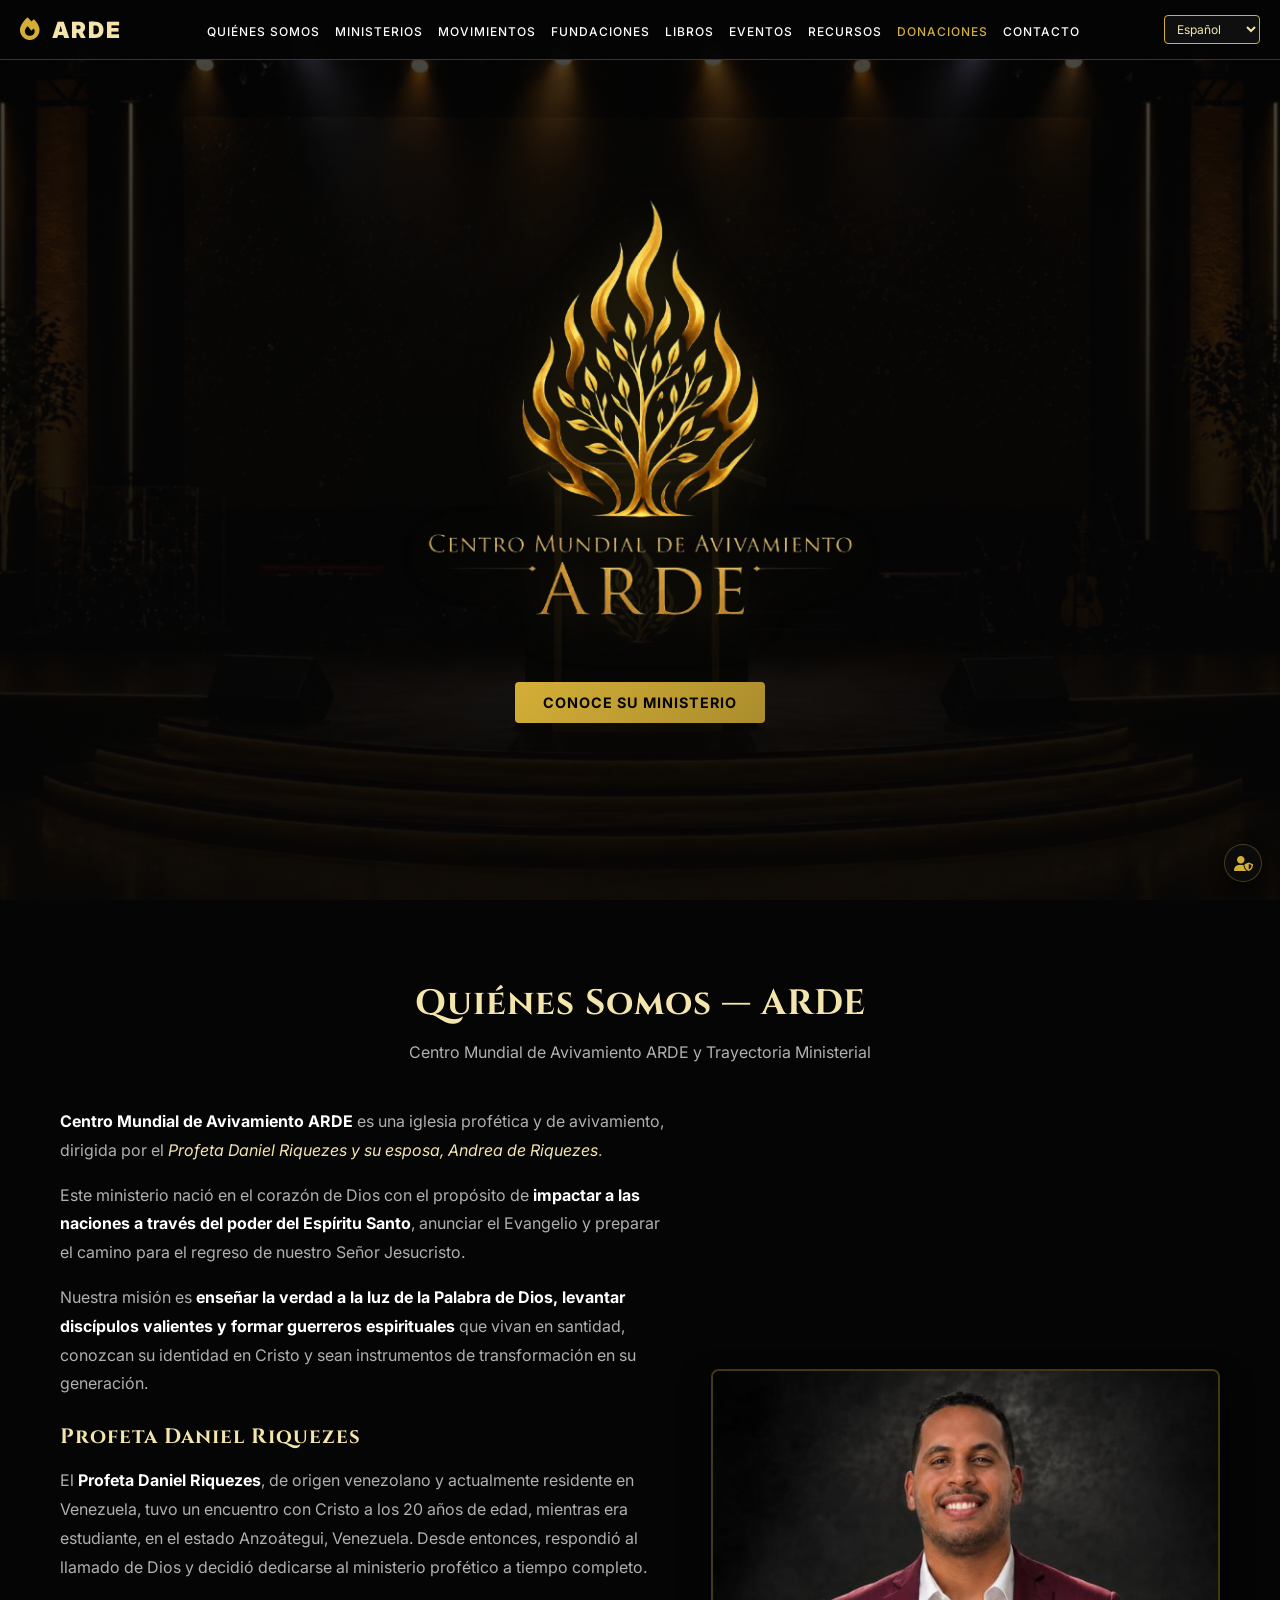
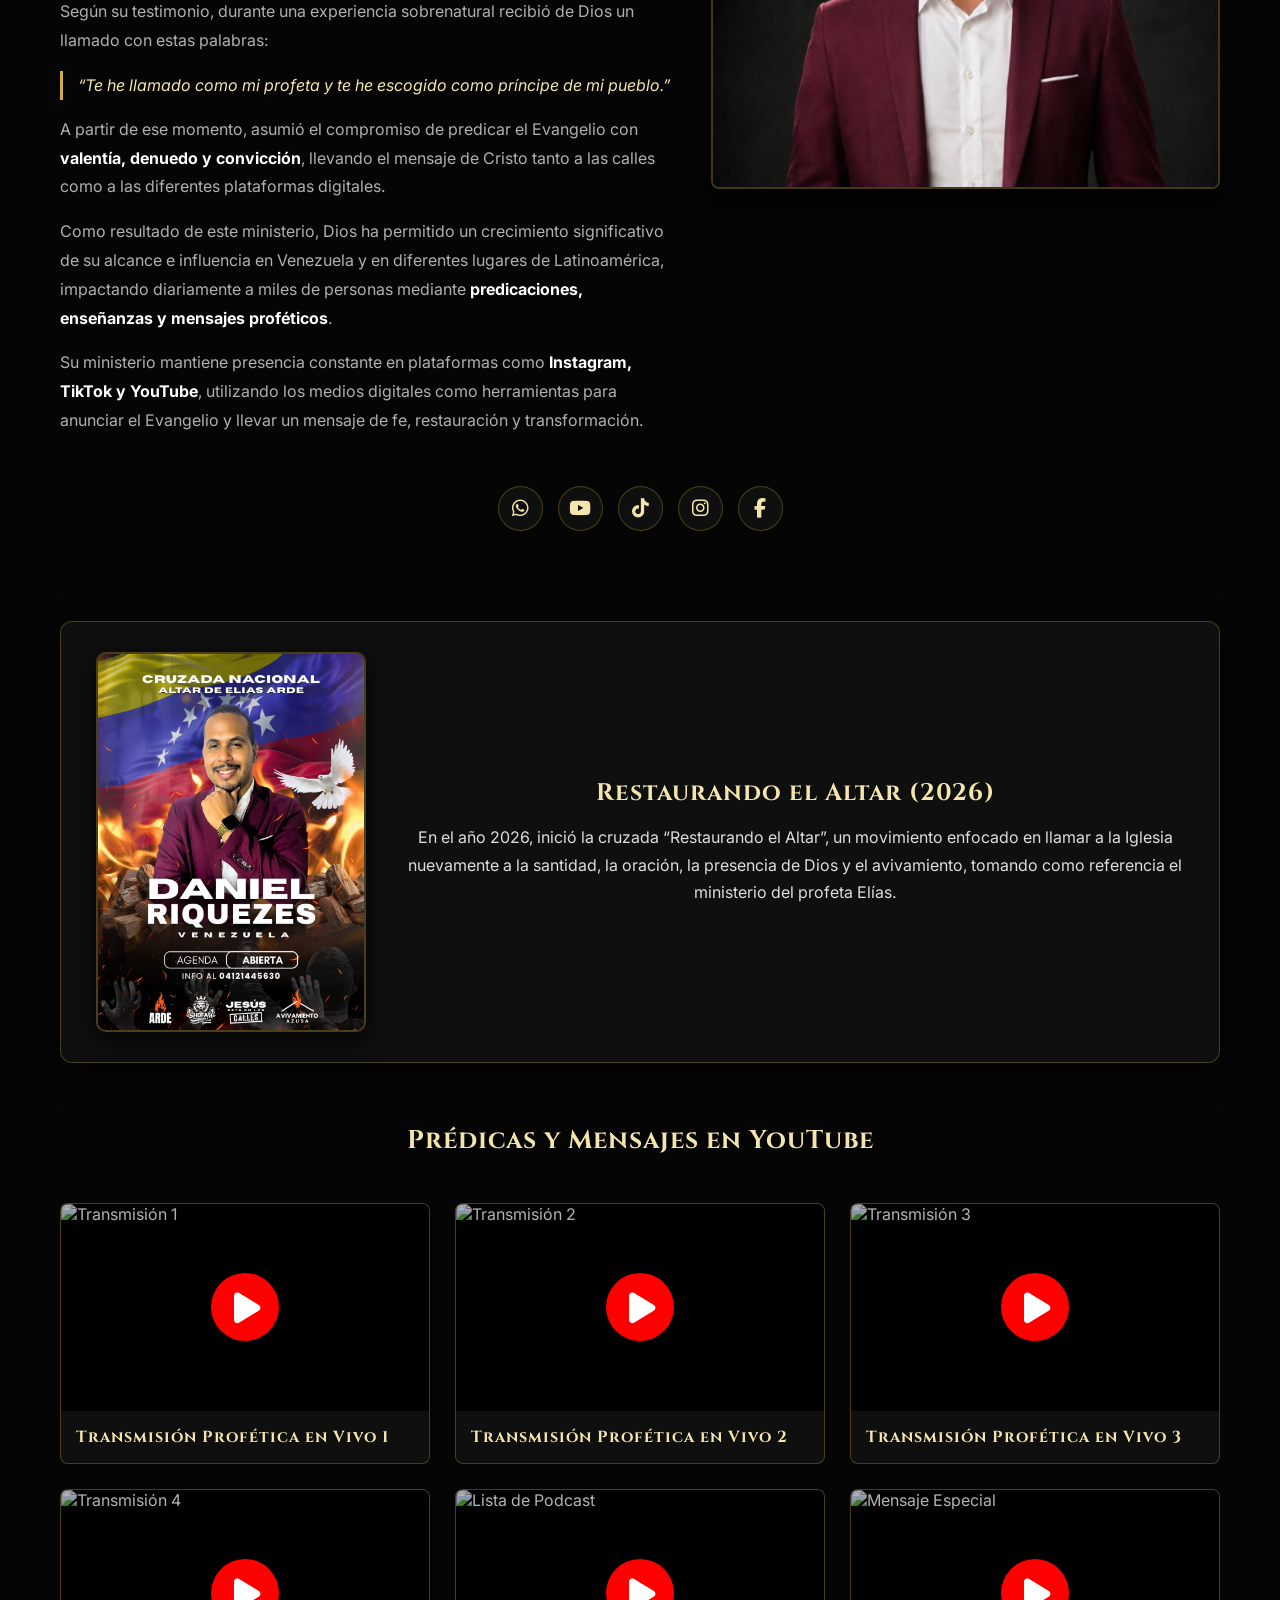
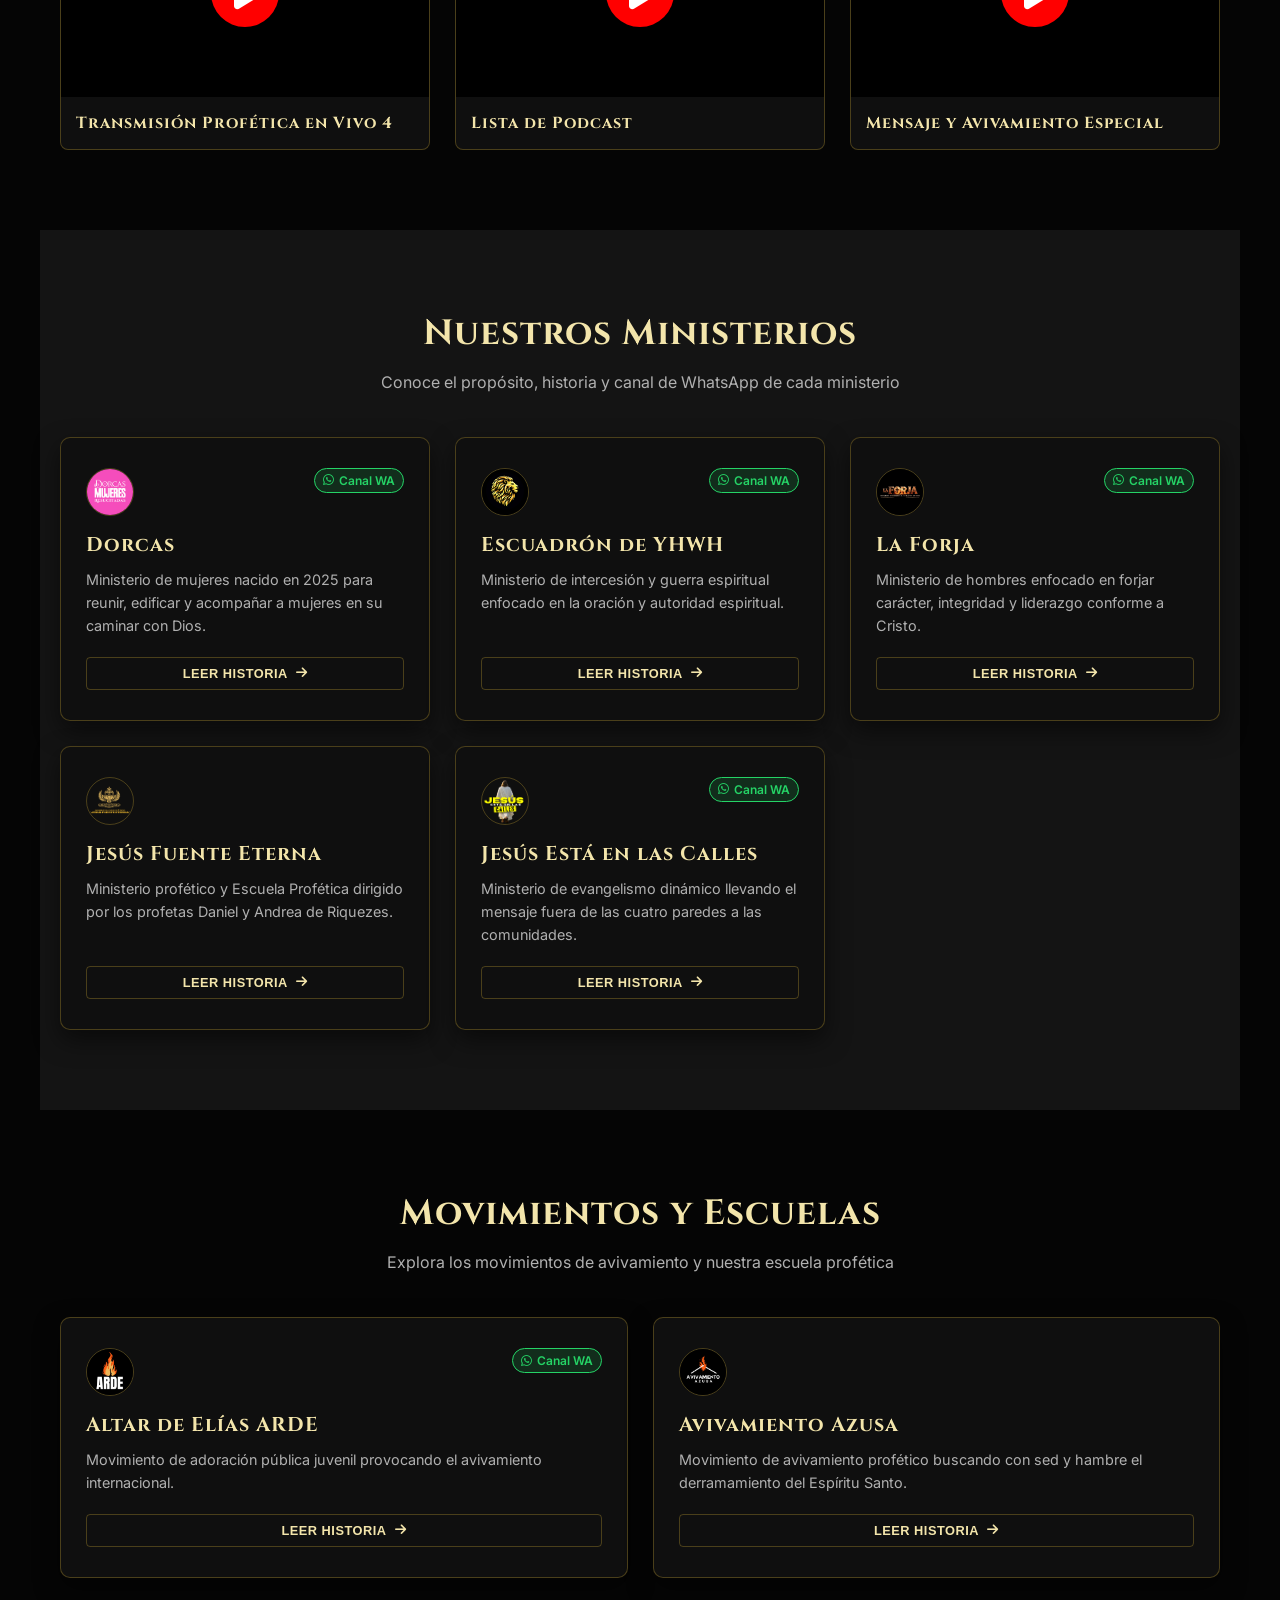
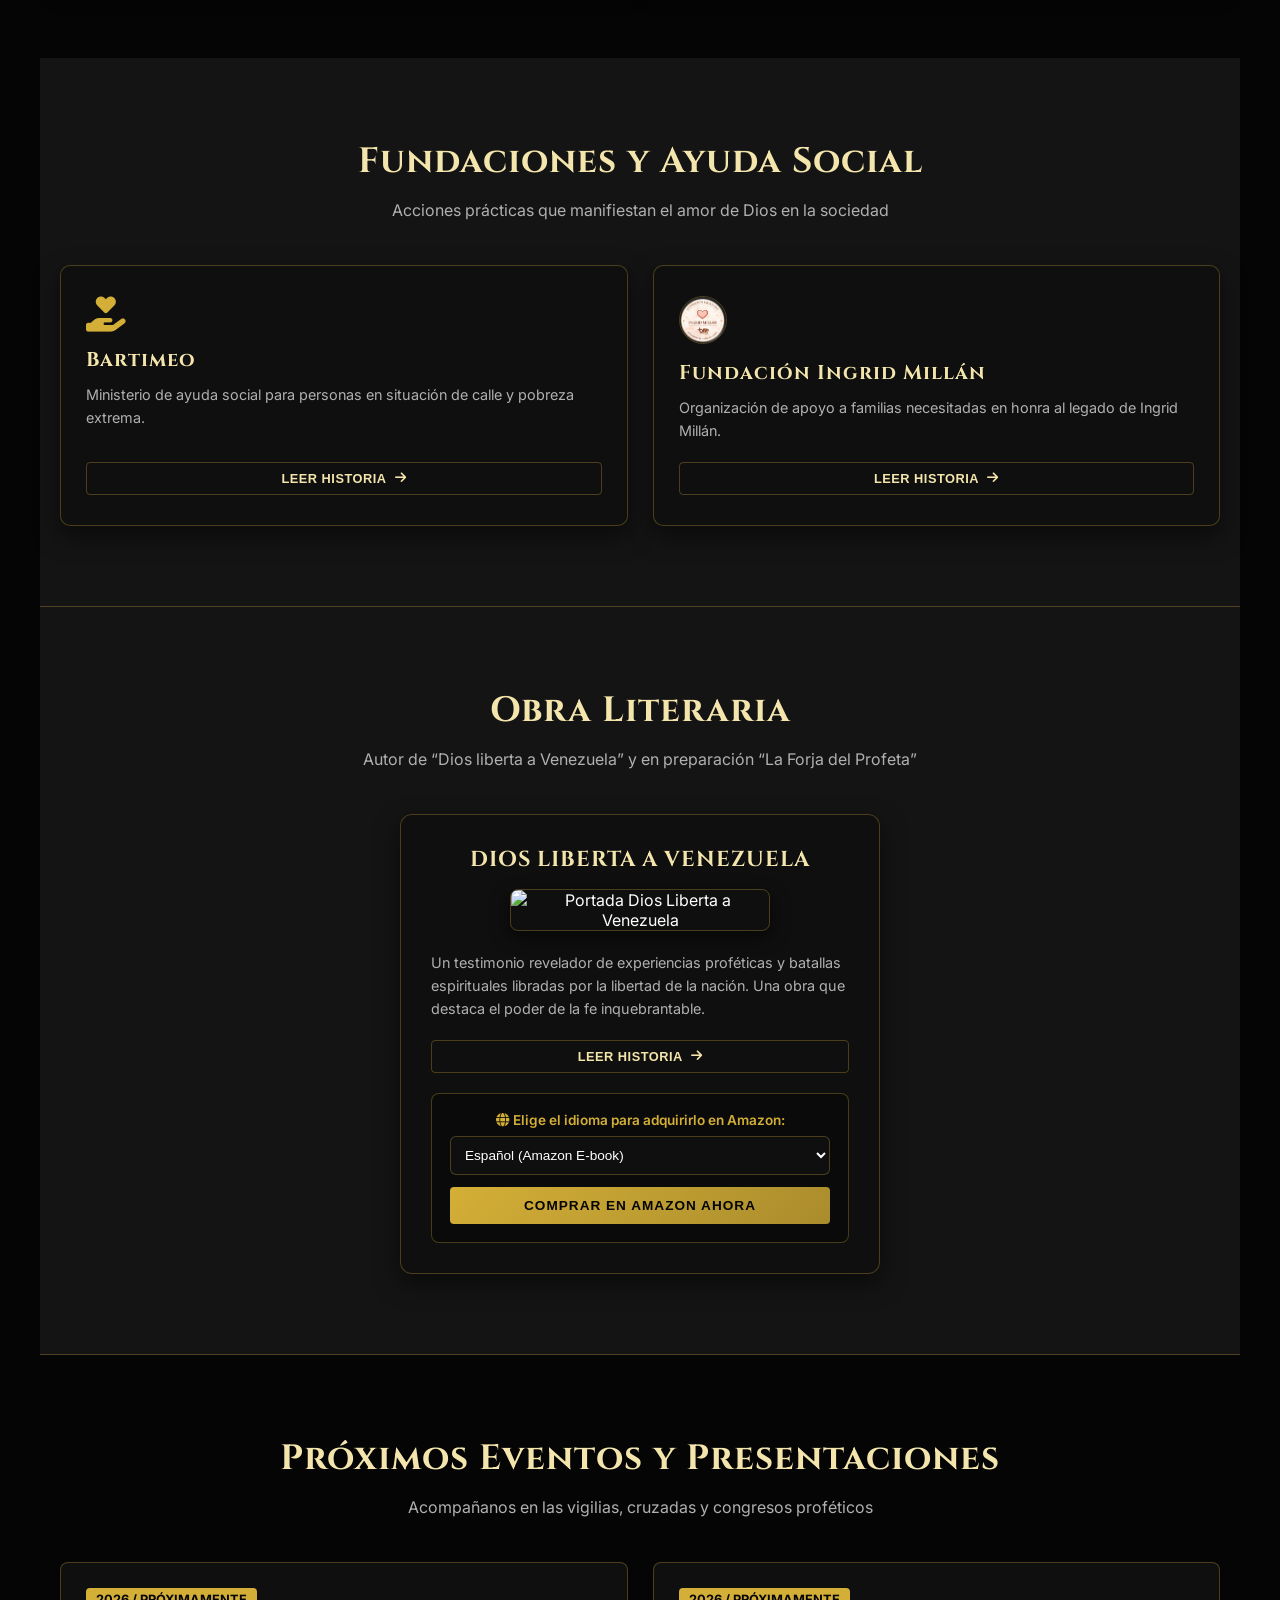
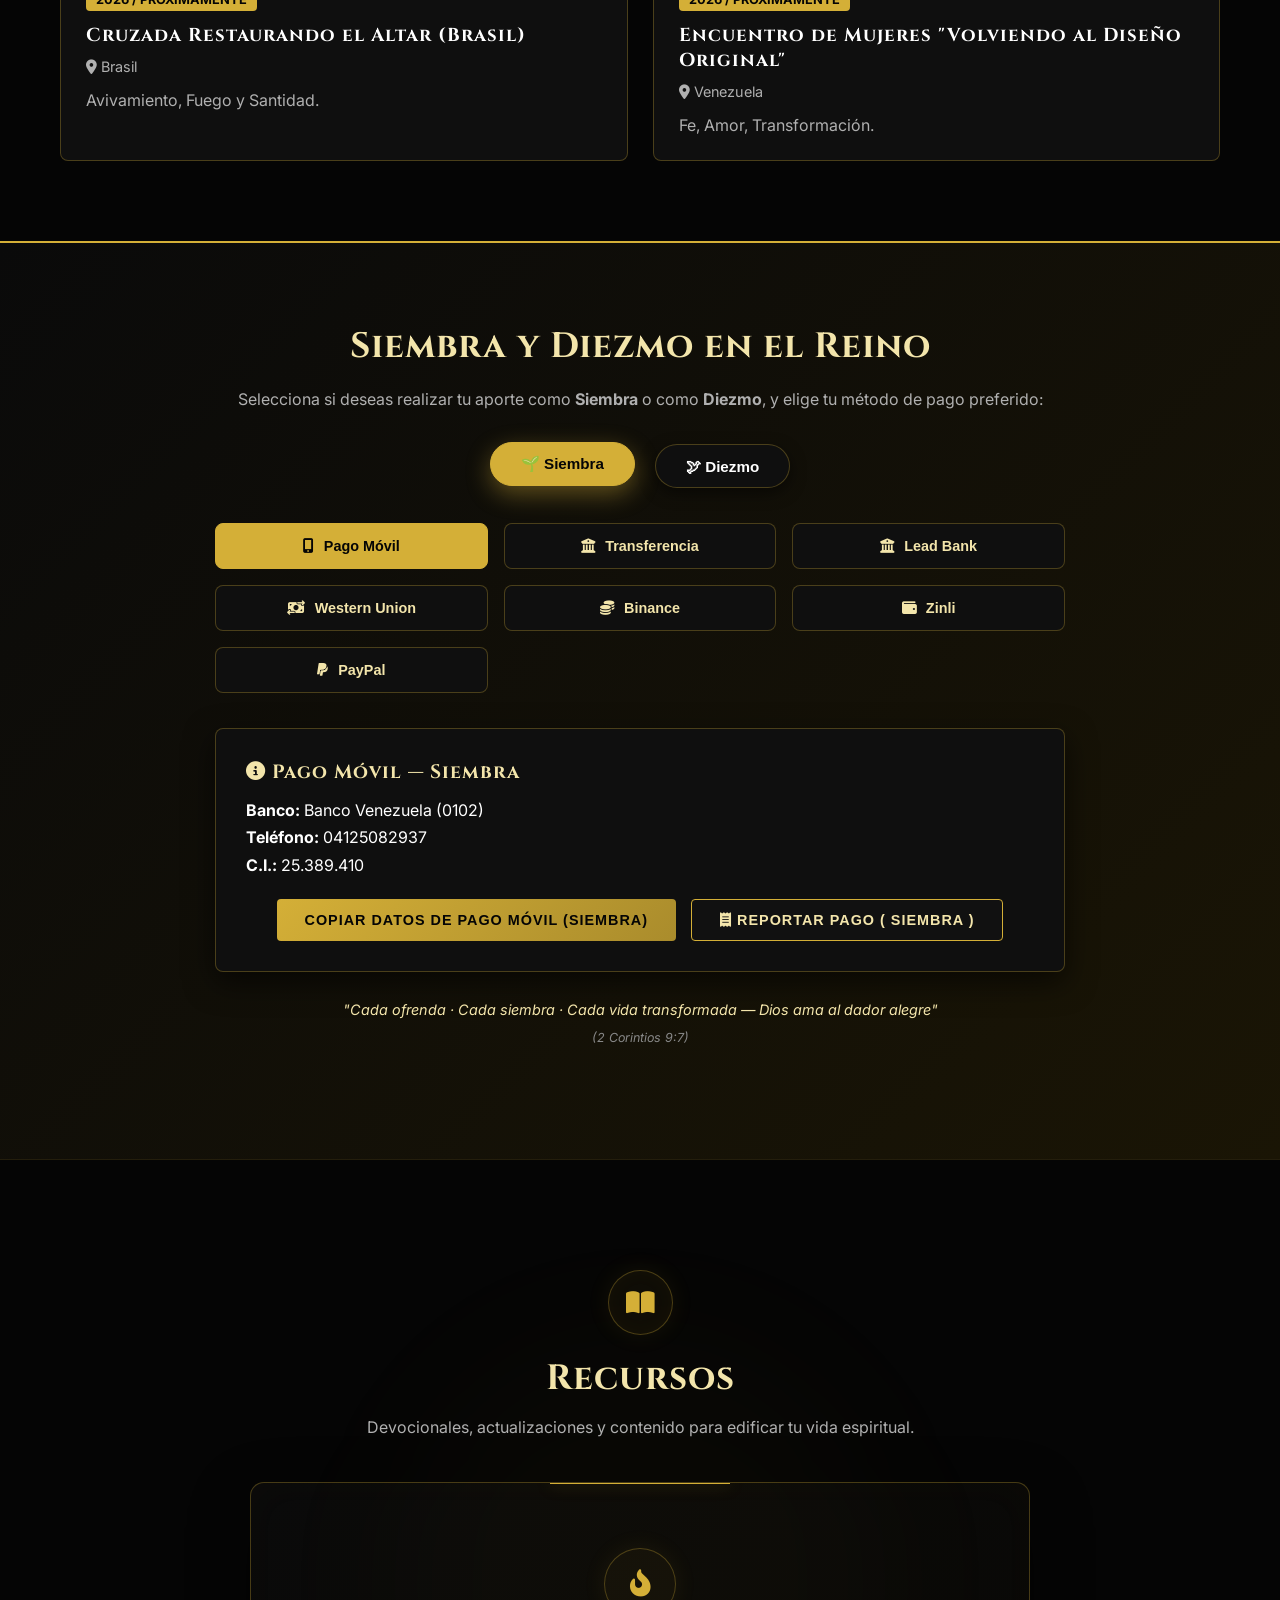
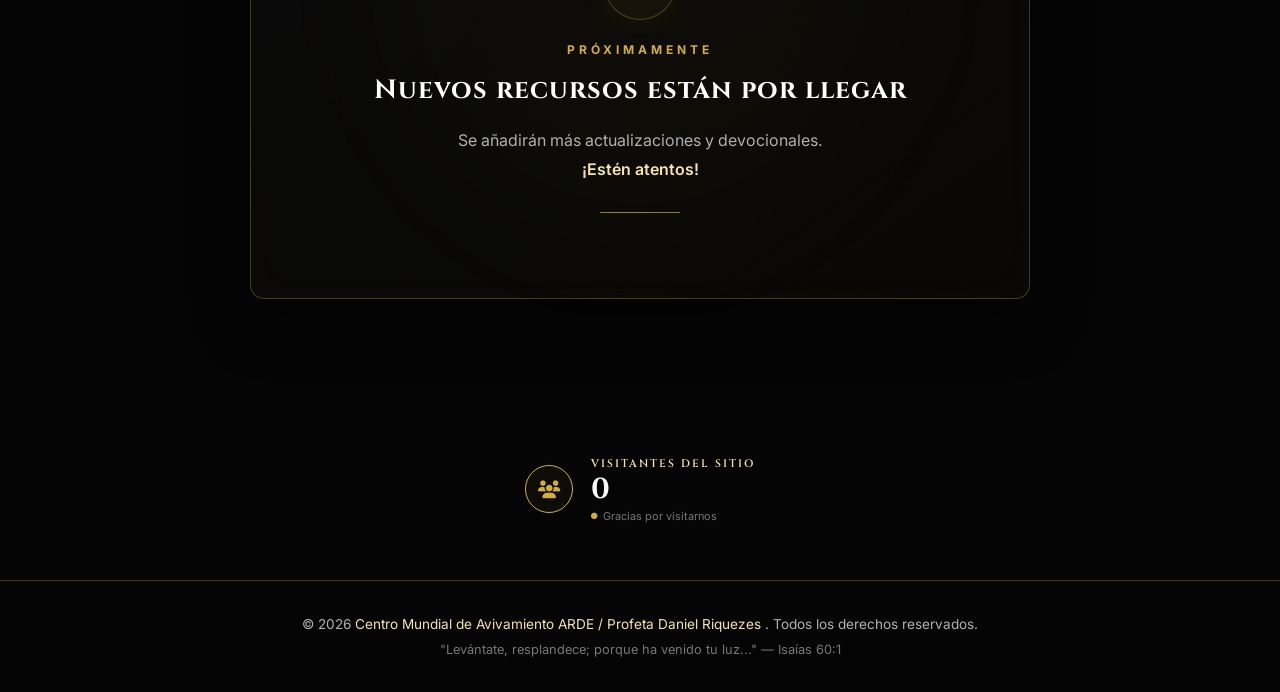
==== index.html @ b8507bea "AvivamientoArde" ====
<!DOCTYPE html>
<html lang="es">
<head>
    <meta charset="UTF-8">
    <meta name="viewport" content="width=device-width, initial-scale=1.0">
    <title>Centro Mundial de Avivamiento ARDE | Profeta Daniel Riquezes</title>
    <link rel="icon" href="flame.svg?v=1" type="image/svg+xml">
    <link rel="preconnect" href="https://wufbwtizjzpuccqopvre.supabase.co">
    <link rel="preconnect" href="https://cdn.jsdelivr.net" crossorigin>
    <!-- Estilos CSS -->
    <link rel="stylesheet" href="style.css">
    <link rel="stylesheet" href="usuarios.css">
    <!-- Fuentes Google Fonts -->
    <link href="https://fonts.googleapis.com/css2?family=Cinzel:wght@400;600;700;900&family=Inter:wght@300;400;500;600&display=swap" rel="stylesheet">
    <!-- Iconos FontAwesome -->
    <link rel="stylesheet" href="https://cdnjs.cloudflare.com/ajax/libs/font-awesome/6.4.0/css/all.min.css">
    <style>
        .public-pdf-card { background:var(--bg-card); border:1px solid var(--border-gold); border-radius:12px; padding:24px; box-shadow:0 10px 28px rgba(0,0,0,.45); transition:transform .25s ease,border-color .25s ease,box-shadow .25s ease; }
        .public-pdf-card:hover { transform:translateY(-4px); border-color:var(--gold-primary); box-shadow:0 14px 34px rgba(0,0,0,.6); }
        .public-pdf-icon { width:58px; height:58px; border-radius:50%; display:flex; align-items:center; justify-content:center; margin-bottom:15px; border:1px solid var(--gold-primary); color:var(--gold-primary); background:rgba(212,175,55,.08); font-size:1.55rem; }
        .public-pdf-card h3 { color:var(--gold-light); margin-bottom:10px; }
        .public-pdf-card p { color:var(--text-gray); line-height:1.65; font-size:.92rem; margin-bottom:18px; }
        .public-pdf-meta { color:#888; font-size:.78rem; margin-bottom:15px; }
        .public-pdf-actions { display:flex; gap:10px; flex-wrap:wrap; }
        .public-pdf-actions a { text-decoration:none; text-align:center; flex:1; min-width:130px; }
        .public-pdf-secondary { background:transparent !important; color:var(--gold-light) !important; border:1px solid var(--border-gold) !important; }
        .public-pdf-secondary:hover { background:rgba(212,175,55,.12) !important; }
        .public-pdf-content-btn { background:transparent !important; color:var(--gold-light) !important; border:1px solid var(--border-gold) !important; }
        .public-pdf-content-btn:hover { background:rgba(212,175,55,.12) !important; }
        .public-pdf-gallery-mini { display:flex; gap:6px; margin:12px 0 15px; overflow:hidden; }
        .public-pdf-gallery-mini img { width:52px; height:42px; object-fit:cover; border-radius:6px; border:1px solid var(--border-gold); }
        .public-pdf-more { color:#aaa; font-size:.75rem; align-self:center; }
        .resource-view-modal { position:fixed; inset:0; background:rgba(0,0,0,.82); display:none; align-items:center; justify-content:center; z-index:10050; padding:20px; }
        .resource-view-card { width:min(900px,100%); max-height:90vh; overflow:auto; background:#101010; border:1px solid var(--border-gold); border-radius:14px; padding:28px; box-shadow:0 20px 70px rgba(0,0,0,.75); position:relative; }
        .resource-view-close { position:absolute; top:10px; right:15px; background:transparent; border:0; color:#fff; font-size:30px; cursor:pointer; }
        .resource-view-title { color:var(--gold-light); margin:0 35px 10px 0; }
        .resource-view-text { color:#ddd; line-height:1.8; white-space:pre-wrap; margin-top:18px; }
        .resource-view-gallery { display:grid; grid-template-columns:repeat(auto-fit,minmax(150px,1fr)); gap:12px; margin-top:22px; }
        .resource-view-gallery img { width:100%; max-height:260px; object-fit:cover; border-radius:8px; border:1px solid var(--border-gold); }
        .resource-view-actions { display:flex; flex-wrap:wrap; gap:10px; margin-top:24px; }
        .resource-view-actions a, .resource-view-actions button { flex:1; min-width:170px; text-decoration:none; text-align:center; }
        #publicResourcesGrid:empty { display:none !important; }
    </style>
</head>
<body>

    <!-- ==========================================
        CABECERA Y MENÚ
        ========================================== -->
    <header>
        <div class="nav-container">
            <a href="#" class="logo">
                <i class="fa-solid fa-fire" style="color: var(--gold-primary);"></i>
                ARDE
            </a>
            
            <button class="menu-toggle" onclick="toggleMobileMenu()"><i class="fa-solid fa-bars"></i></button>

            <ul class="nav-menu" id="navMenu">
                <li><a href="#quienes-somos" onclick="toggleMobileMenu()" data-i18n="nav_about">Quiénes Somos</a></li>
                <li><a href="#ministerios" onclick="toggleMobileMenu()" data-i18n="nav_ministries">Ministerios</a></li>
                <li><a href="#movimientos" onclick="toggleMobileMenu()" data-i18n="nav_movements">Movimientos</a></li>
                <li><a href="#fundaciones" onclick="toggleMobileMenu()" data-i18n="nav_foundations">Fundaciones</a></li>
                <li><a href="#libros" onclick="toggleMobileMenu()" data-i18n="nav_books">Libros</a></li>
                <li><a href="#eventos" onclick="toggleMobileMenu()" data-i18n="nav_events">Eventos</a></li>
                <li><a href="#recursos" onclick="toggleMobileMenu()" data-i18n="nav_resources">Recursos</a></li>
                <li><a href="#donaciones" onclick="toggleMobileMenu()" data-i18n="nav_donations" style="color: var(--gold-primary);">Donaciones</a></li>
                <li>
                    <a href="javascript:void(0)" onclick="openContactModal()" data-i18n="nav_contact">
                        Contacto
                    </a>
                </li>
            </ul>

            <div class="nav-actions">
                <div class="lang-selector">
                    <select id="globalLangSelect" onchange="changeLanguage(this.value)">
    <option value="es">Español</option>
    <option value="en">English</option>
    <option value="ru">Русский</option>
    <option value="zh">中文</option>
    <option value="ja">日本語</option>
    <option value="pt">Português</option>
    <option value="fr">Français</option>
    <option value="it">Italiano</option>
    <option value="ar">العربية</option>
    <option value="he">עברית</option>
</select>
                </div>
            </div>
        </div>
    </header>

    <!-- ==========================================
        SECCIÓN HERO
        ========================================== -->
    <section class="hero">
        <div class="hero-content">
            <img src="Etiqueta.png" alt="Centro Mundial de Avivamiento ARDE" class="hero-tag-img">
            <a href="#quienes-somos" class="btn-gold" data-i18n="hero_btn">Conoce Su Ministerio</a>
        </div>
    </section>

    <!-- ==========================================
        QUIÉNES SOMOS
        ========================================== -->
    <section id="quienes-somos" class="section">
        <h2 class="section-title" id="about_main_title" data-i18n="about_main_title">Quiénes Somos — ARDE</h2>
        <p class="section-subtitle" id="about_main_sub" data-i18n="about_main_sub">Centro Mundial de Avivamiento ARDE y Trayectoria Ministerial</p>

        <div class="about-grid">
            <div class="about-text">
                <p id="about_p1" data-i18n="about_p1"><strong>Centro Mundial de Avivamiento ARDE</strong> es una iglesia profética y de avivamiento, dirigida por el <em>Profeta Daniel Riquezes y su esposa, Andrea de Riquezes</em>.</p>
                <p id="about_p2" data-i18n="about_p2">Este ministerio nació en el corazón de Dios con el propósito de <strong>impactar a las naciones a través del poder del Espíritu Santo</strong>, anunciar el Evangelio y preparar el camino para el regreso de nuestro Señor Jesucristo.</p>
                <p id="about_p3" data-i18n="about_p3">Nuestra misión es <strong>enseñar la verdad a la luz de la Palabra de Dios, levantar discípulos valientes y formar guerreros espirituales</strong> que vivan en santidad, conozcan su identidad en Cristo y sean instrumentos de transformación en su generación.</p>
                
                <h3 class="cinzel-font" id="bio_heading" style="color: var(--gold-light); margin: 25px 0 15px 0; font-size: 1.3rem;" data-i18n="bio_heading">Profeta Daniel Riquezes</h3>
                <p id="bio_p1" data-i18n="bio_p1">El <strong>Profeta Daniel Riquezes</strong>, de origen venezolano y actualmente residente en Venezuela, tuvo un encuentro con Cristo a los 20 años de edad, mientras era estudiante, en el estado Anzoátegui, Venezuela. Desde entonces, respondió al llamado de Dios y decidió dedicarse al ministerio profético a tiempo completo.</p>
                <p id="bio_p2" data-i18n="bio_p2">Según su testimonio, durante una experiencia sobrenatural recibió de Dios un llamado con estas palabras:</p>
                <p id="bio_quote" style="border-left: 3px solid var(--gold-primary); padding-left: 15px; margin: 15px 0; color: var(--gold-light);"><em data-i18n="bio_quote">“Te he llamado como mi profeta y te he escogido como príncipe de mi pueblo.”</em></p>
                <p id="bio_p3" data-i18n="bio_p3">
    A partir de ese momento, asumió el compromiso de predicar el Evangelio con <strong>valentía, denuedo y convicción</strong>, llevando el mensaje de Cristo tanto a las calles como a las diferentes plataformas digitales.
</p>

<p id="bio_p4" data-i18n="bio_p4">
    Como resultado de este ministerio, Dios ha permitido un crecimiento significativo de su alcance e influencia en Venezuela y en diferentes lugares de Latinoamérica, impactando diariamente a miles de personas mediante <strong>predicaciones, enseñanzas y mensajes proféticos</strong>.
</p>

<p id="bio_p5" data-i18n="bio_p5">
    Su ministerio mantiene presencia constante en plataformas como <strong>Instagram, TikTok y YouTube</strong>, utilizando los medios digitales como herramientas para anunciar el Evangelio y llevar un mensaje de fe, restauración y transformación.
</p>
                
            </div>

            <!-- Carrusel de fotos -->
            <div class="carousel-container" id="photoCarousel">
                <div class="carousel-slide active">
                    <img src="Foto personal.jpg" alt="Profeta Daniel Riquezes - Foto Principal">
                </div>
                <div class="carousel-slide">
                    <img src="Foto Personal 2.jpeg" alt="Profeta Daniel Riquezes - Segunda Foto">
                </div>
            </div>
        </div>

        <!-- Redes Sociales y WhatsApp -->
        <div class="social-links-bar">
            <a href="https://whatsapp.com/channel/0029VbB7wOjEwEk2RZDiyE3g" target="_blank" class="social-btn" title="Canal de WhatsApp"><i class="fa-brands fa-whatsapp"></i></a>
            <a href="https://www.youtube.com/@profetadanielriquezes/videos" target="_blank" class="social-btn" title="YouTube Oficial"><i class="fa-brands fa-youtube"></i></a>
            <a href="https://www.tiktok.com/@profetadanielriquezes" target="_blank" class="social-btn" title="TikTok Oficial"><i class="fa-brands fa-tiktok"></i></a>
            <a href="https://www.instagram.com/cmdeavivamientoarde?stkn=MTZ5aDY1MWVsYmE5dw==" target="_blank" class="social-btn" title="Instagram Oficial"><i class="fa-brands fa-instagram"></i></a>
            <a href="https://www.facebook.com/ProfetaDanielRiquezes/?locale=es_LA" target="_blank" class="social-btn" title="Facebook Oficial"><i class="fa-brands fa-facebook-f"></i></a>
        </div>

        <!-- Cruzadas Dinámicas -->
        <div class="crusade-container" id="crusadesPublicContainer" style="display: flex; flex-direction: column; gap: 40px; margin: 40px 0;">
            <!-- Cruzada 1 por defecto -->
            <div class="crusade-banner" style="display: flex; flex-wrap: wrap; gap: 30px; align-items: center; justify-content: center; background: var(--bg-card); border: 1px solid var(--border-gold); padding: 30px; border-radius: 12px; box-shadow: 0 10px 30px rgba(0,0,0,0.5);">
                <div style="flex: 0 0 280px; text-align: center;">
                    <div class="carousel-container crusade-carousel" style="position: relative; width: 100%; max-width: 270px; height: 380px; border-radius: 10px; overflow: hidden; border: 2px solid var(--border-gold); box-shadow: 0 8px 25px rgba(0,0,0,0.8); margin: 0 auto;">
                        <div class="carousel-slide active" style="position: absolute; top: 0; left: 0; width: 100%; height: 100%; opacity: 1; transition: opacity 0.8s ease-in-out;">
                            <img src="flyerdaniel.jpeg" alt="Cruzada Restaurando el Altar" style="width: 100%; height: 100%; object-fit: cover;">
                        </div>
                        <div class="carousel-slide" style="position: absolute; top: 0; left: 0; width: 100%; height: 100%; opacity: 0; transition: opacity 0.8s ease-in-out;">
                            <img src="altarbrasil.jpeg" alt="Cruzada Restaurando el Altar - Altar Brasil" style="width: 100%; height: 100%; object-fit: cover;">
                        </div>
                    </div>
                </div>
                <div style="flex: 1; min-width: 260px;">
                    <h3 class="cinzel-font" style="color: var(--gold-light); font-size: 1.5rem; margin-bottom: 15px;" data-i18n="crusade_title">Restaurando el Altar (2026)</h3>
                    <p style="line-height: 1.7; font-size: 1rem; color: #ddd;" data-i18n="crusade_desc">En el año 2026, inició la cruzada “Restaurando el Altar”, un movimiento enfocado en llamar a la Iglesia nuevamente a la santidad, la oración, la presencia de Dios y el avivamiento, tomando como referencia el ministerio del profeta Elías.</p>
                </div>
            </div>
        </div>

        <!-- Videos -->
        <div class="videos-container">
            <h3 class="cinzel-font" style="text-align: center; color: var(--gold-light); font-size: 1.6rem; margin-bottom: 20px;" data-i18n="videos_title">Prédicas y Mensajes en YouTube</h3>
            <div class="videos-wrapper-outer">
                <button class="video-nav-btn video-prev" onclick="scrollVideos(-1)"><i class="fa-solid fa-chevron-left"></i></button>
                <div class="videos-grid" id="videosGrid">
                    <div class="video-card">
                        <a href="https://www.youtube.com/watch?v=rWB0U0Fdb7w" target="_blank" class="video-thumb-container">
                            <img src="https://img.youtube.com/vi/rWB0U0Fdb7w/maxresdefault.jpg" alt="Transmisión 1">
                            <div class="play-overlay"><i class="fa-solid fa-play"></i></div>
                        </a>
                        <div class="video-info"><h4 data-i18n="vid1_title">Transmisión Profética en Vivo 1</h4></div>
                    </div>
                    <div class="video-card">
                        <a href="https://www.youtube.com/watch?v=Y_CJBdZ3IuI" target="_blank" class="video-thumb-container">
                            <img src="https://img.youtube.com/vi/Y_CJBdZ3IuI/hqdefault.jpg" alt="Transmisión 2">
                            <div class="play-overlay"><i class="fa-solid fa-play"></i></div>
                        </a>
                        <div class="video-info"><h4 data-i18n="vid2_title">Transmisión Profética en Vivo 2</h4></div>
                    </div>
                    <div class="video-card">
                        <a href="https://www.youtube.com/watch?v=X3GCLfdygUg" target="_blank" class="video-thumb-container">
                            <img src="https://img.youtube.com/vi/X3GCLfdygUg/maxresdefault.jpg" alt="Transmisión 3">
                            <div class="play-overlay"><i class="fa-solid fa-play"></i></div>
                        </a>
                        <div class="video-info"><h4 data-i18n="vid3_title">Transmisión Profética en Vivo 3</h4></div>
                    </div>
                    <div class="video-card">
                        <a href="https://www.youtube.com/watch?v=fwkmSCBxgw8" target="_blank" class="video-thumb-container">
                            <img src="https://img.youtube.com/vi/fwkmSCBxgw8/maxresdefault.jpg" alt="Transmisión 4">
                            <div class="play-overlay"><i class="fa-solid fa-play"></i></div>
                        </a>
                        <div class="video-info"><h4 data-i18n="vid4_title">Transmisión Profética en Vivo 4</h4></div>
                    </div>
                    <div class="video-card">
                        <a href="https://www.youtube.com/playlist?list=PL2f_biIa2eHpn4HrA9yTAQxS6j-jocO1Z" target="_blank" class="video-thumb-container">
                            <img src="https://img.youtube.com/vi/B1RLaIsMifU/maxresdefault.jpg" alt="Lista de Podcast">
                            <div class="play-overlay"><i class="fa-solid fa-play"></i></div>
                        </a>
                        <div class="video-info"><h4 data-i18n="vid5_title">Lista de Podcast</h4></div>
                    </div>
                    <div class="video-card">
                        <a href="https://www.youtube.com/watch?v=l_7M6xmTlQg" target="_blank" class="video-thumb-container">
                            <img src="https://img.youtube.com/vi/l_7M6xmTlQg/maxresdefault.jpg" alt="Mensaje Especial">
                            <div class="play-overlay"><i class="fa-solid fa-play"></i></div>
                        </a>
                        <div class="video-info"><h4 data-i18n="vid6_title">Mensaje y Avivamiento Especial</h4></div>
                    </div>
                </div>
                <button class="video-nav-btn video-next" onclick="scrollVideos(1)"><i class="fa-solid fa-chevron-right"></i></button>
            </div>
        </div>

    </section>

    <!-- ==========================================
        MINISTERIOS
        ========================================== -->
    <section id="ministerios" class="section" style="background: var(--bg-dark-gray);">
        <h2 class="section-title" data-i18n="ministries_title">Nuestros Ministerios</h2>
        <p class="section-subtitle" data-i18n="ministries_sub">Conoce el propósito, historia y canal de WhatsApp de cada ministerio</p>
        
        <div class="ministries-grid" id="ministeriosGrid">
            <!-- Dorcas -->
            <div class="ministry-card" onclick="openMinistryModal('dorcas')">
                <div>
                    <div class="ministry-card-top">
                        <img src="logo.JPG.jpeg" alt="Logo Dorcas" style="width: 48px; height: 48px; object-fit: cover; border-radius: 50%; border: 1px solid var(--border-gold);">
                        <span class="badge-wa-indicator"><i class="fa-brands fa-whatsapp"></i> Canal WA</span>
                    </div>
                    <h3>Dorcas</h3>
                    <p data-i18n="dorcas_summary">Ministerio de mujeres nacido en 2025 para reunir, edificar y acompañar a mujeres en su caminar con Dios.</p>
                </div>
                <button class="card-explore-btn"><span data-i18n="read_history">Leer Historia</span> <i class="fa-solid fa-arrow-right"></i></button>
            </div>

            <!-- Escuadrón de YHWH -->
            <div class="ministry-card" onclick="openMinistryModal('escuadron')">
                <div>
                    <div class="ministry-card-top">
                        <img src="logoyhwh.jpeg" alt="Logo Escuadrón de YHWH" style="width: 48px; height: 48px; object-fit: cover; border-radius: 50%; border: 1px solid var(--border-gold);">
                        <span class="badge-wa-indicator"><i class="fa-brands fa-whatsapp"></i> Canal WA</span>
                    </div>
                    <h3>Escuadrón de YHWH</h3>
                    <p data-i18n="escuadron_summary">Ministerio de intercesión y guerra espiritual enfocado en la oración y autoridad espiritual.</p>
                </div>
                <button class="card-explore-btn"><span data-i18n="read_history">Leer Historia</span> <i class="fa-solid fa-arrow-right"></i></button>
            </div>

            <!-- La Forja -->
            <div class="ministry-card" onclick="openMinistryModal('laforja')">
                <div>
                    <div class="ministry-card-top">
                        <img src="logoforja.jpeg" alt="Logo La Forja" style="width: 48px; height: 48px; object-fit: cover; border-radius: 50%; border: 1px solid var(--border-gold);">
                        <span class="badge-wa-indicator"><i class="fa-brands fa-whatsapp"></i> Canal WA</span>
                    </div>
                    <h3>La Forja</h3>
                    <p data-i18n="laforja_summary">Ministerio de hombres enfocado en forjar carácter, integridad y liderazgo conforme a Cristo.</p>
                </div>
                <button class="card-explore-btn"><span data-i18n="read_history">Leer Historia</span> <i class="fa-solid fa-arrow-right"></i></button>
            </div>

            <!-- Jesús Fuente Eterna -->
            <div class="ministry-card" onclick="openMinistryModal('fuenteeterna')">
                <div>
                    <div class="ministry-card-top">
                        <img src="logojesusfuente.PNG" alt="Logo Jesús Fuente Eterna" style="width: 48px; height: 48px; object-fit: cover; border-radius: 50%; border: 1px solid var(--border-gold);">
                    </div>
                    <h3>Jesús Fuente Eterna</h3>
                    <p data-i18n="fuenteeterna_summary">Ministerio profético y Escuela Profética dirigido por los profetas Daniel y Andrea de Riquezes.</p>
                </div>
                <button class="card-explore-btn"><span data-i18n="read_history">Leer Historia</span> <i class="fa-solid fa-arrow-right"></i></button>
            </div>

            <!-- Jesús Está en las Calles -->
            <div class="ministry-card" onclick="openMinistryModal('calles')">
                <div>
                    <div class="ministry-card-top">
                        <img src="logojesuscalle.PNG" alt="Logo Jesús Está en las Calles" style="width: 48px; height: 48px; object-fit: cover; border-radius: 50%; border: 1px solid var(--border-gold);">
                        <span class="badge-wa-indicator"><i class="fa-brands fa-whatsapp"></i> Canal WA</span>
                    </div>
                    <h3>Jesús Está en las Calles</h3>
                    <p data-i18n="calles_summary">Ministerio de evangelismo dinámico llevando el mensaje fuera de las cuatro paredes a las comunidades.</p>
                </div>
                <button type="button" class="card-explore-btn"><span data-i18n="read_history">Leer Historia</span> <i class="fa-solid fa-arrow-right"></i></button>
            </div>
        </div>
    </section>

    <!-- ==========================================
        MOVIMIENTOS
        ========================================== -->
    <section id="movimientos" class="section">
        <h2 class="section-title" data-i18n="movements_title">Movimientos y Escuelas</h2>
        <p class="section-subtitle" data-i18n="movements_sub">Explora los movimientos de avivamiento y nuestra escuela profética</p>
        
        <div class="grid-2x2" id="movimientosGrid">
            <div class="ministry-card" onclick="openMinistryModal('altaralias')">
                <div>
                    <div class="ministry-card-top">
                        <img src="logoelias.jpeg" alt="Logo Altar de Elías" style="width: 48px; height: 48px; object-fit: cover; border-radius: 50%; border: 1px solid var(--border-gold);">
                        <span class="badge-wa-indicator"><i class="fa-brands fa-whatsapp"></i> Canal WA</span>
                    </div>
                    <h3>Altar de Elías ARDE</h3>
                    <p data-i18n="altaralias_summary">Movimiento de adoración pública juvenil provocando el avivamiento internacional.</p>
                </div>
                <button class="card-explore-btn"><span data-i18n="read_history">Leer Historia</span> <i class="fa-solid fa-arrow-right"></i></button>
            </div>

            <div class="ministry-card" onclick="openMinistryModal('azusa')">
                <div>
                    <div class="ministry-card-top">
                        <img src="logoazusa.jpeg" alt="Logo Avivamiento Azusa" style="width: 48px; height: 48px; object-fit: cover; border-radius: 50%; border: 1px solid var(--border-gold);">
                    </div>
                    <h3>Avivamiento Azusa</h3>
                    <p data-i18n="azusa_summary">Movimiento de avivamiento profético buscando con sed y hambre el derramamiento del Espíritu Santo.</p>
                </div>
                <button class="card-explore-btn"><span data-i18n="read_history">Leer Historia</span> <i class="fa-solid fa-arrow-right"></i></button>
            </div>
        </div>
    </section>

    <!-- ==========================================
        FUNDACIONES
        ========================================== -->
    <section id="fundaciones" class="section" style="background: var(--bg-dark-gray);">
        <h2 class="section-title" data-i18n="foundations_title">Fundaciones y Ayuda Social</h2>
        <p class="section-subtitle" data-i18n="foundations_sub">Acciones prácticas que manifiestan el amor de Dios en la sociedad</p>
        
        <div class="ministries-grid" id="fundacionesGrid">
            <div class="ministry-card" onclick="openMinistryModal('bartimeo')">
                <div>
                    <div class="ministry-card-top">
                        <i class="fa-solid fa-hand-holding-heart main-icon"></i>
                    </div>
                    <h3>Bartimeo</h3>
                    <p data-i18n="bartimeo_summary">Ministerio de ayuda social para personas en situación de calle y pobreza extrema.</p>
                </div>
                <button class="card-explore-btn"><span data-i18n="read_history">Leer Historia</span> <i class="fa-solid fa-arrow-right"></i></button>
            </div>

            <div class="ministry-card" onclick="openMinistryModal('ingridmillan')">
                <div>
                    <div class="ministry-card-top">
                        <img src="logo.jpeg" alt="Logo Fundación Ingrid Millán" style="width: 48px; height: 48px; object-fit: cover; border-radius: 50%; border: 1px solid var(--border-gold);">
                    </div>
                    <h3>Fundación Ingrid Millán</h3>
                    <p data-i18n="ingridmillan_summary">Organización de apoyo a familias necesitadas en honra al legado de Ingrid Millán.</p>
                </div>
                <button class="card-explore-btn"><span data-i18n="read_history">Leer Historia</span> <i class="fa-solid fa-arrow-right"></i></button>
            </div>
        </div>
    </section>

    <!-- ==========================================
        LIBROS Y OBRA LITERARIA
        ========================================== -->
    <section id="libros" class="section books-section">
        <h2 class="section-title" data-i18n="books_main_title">Obra Literaria</h2>
        <p class="section-subtitle" data-i18n="books_main_sub">Autor de “Dios liberta a Venezuela” y en preparación “La Forja del Profeta”</p>

        <div id="publicBooksGrid" class="public-books-grid" aria-live="polite">
          <div class="public-book-featured">
            <!-- Tarjeta Principal Recuadro -->
            <div class="ministry-card" style="cursor: default; padding: 30px; border-radius: 12px; background: var(--bg-card); border: 1px solid var(--border-gold); box-shadow: 0 10px 25px rgba(0,0,0,0.5);">
                <div>
                    <h3 class="cinzel-font" style="color: var(--gold-light); font-size: 1.35rem; margin-bottom: 12px; text-align: center;">DIOS LIBERTA A VENEZUELA</h3>
                    
                    <div style="text-align: center; margin: 15px 0 20px 0;">
                        <a href="https://www.amazon.com/liberta-Venezuela-Spanish-Daniel-Riquezes-ebook/dp/B0FBSB2M5Q" target="_blank">
                            <img src="https://images-na.ssl-images-amazon.com/images/P/B0FBSB2M5Q.01.LZZZZZZZ.jpg" 
                                 alt="Portada Dios Liberta a Venezuela" 
                                 referrerpolicy="no-referrer"
                                 style="width: 100%; max-width: 260px; border-radius: 8px; border: 1px solid var(--border-gold); box-shadow: 0 6px 18px rgba(0,0,0,0.6);">
                        </a>
                    </div>

                    <p style="color: var(--text-gray); font-size: 0.9rem; line-height: 1.6; margin-bottom: 20px;">
                        Un testimonio revelador de experiencias proféticas y batallas espirituales libradas por la libertad de la nación. Una obra que destaca el poder de la fe inquebrantable.
                    </p>
                </div>

                <!-- Botón Leer Historia que abre la modal -->
                <button class="card-explore-btn" onclick="openBookModal()" style="width: 100%; margin-bottom: 20px;">
                    <span>Leer Historia</span> <i class="fa-solid fa-arrow-right"></i>
                </button>

                <!-- Selector de Idioma y Botón de Compra AFUERA -->
                <div style="background: #0a0a0a; border: 1px solid var(--border-gold); padding: 18px; border-radius: 8px; text-align: center;">
                    <label for="outerBookLangSelect" style="display: block; margin-bottom: 8px; color: var(--gold-primary); font-size: 0.85rem; font-weight: 600;">
                        <i class="fa-solid fa-globe"></i> Elige el idioma para adquirirlo en Amazon:
                    </label>
                    <select id="outerBookLangSelect" style="width: 100%; padding: 10px; background: var(--bg-card); color: #fff; border: 1px solid var(--border-gold); border-radius: 6px; font-size: 0.85rem; outline: none; margin-bottom: 12px;">
                        <option value="es">Español (Amazon E-book)</option>
                        <option value="en">English (God Frees Venezuela)</option>
                    </select>
                    <button class="btn-gold" onclick="goToAmazonBookOuter()" style="width: 100%; padding: 11px; font-size: 0.85rem;">
                        COMPRAR EN AMAZON AHORA
                    </button>
                </div>
            </div>
          </div>
        </div>
    </section>
<!-- ==========================================
     MODAL DE CONTACTO MINISTERIAL
     ========================================== -->
<div class="modal contact-modal" id="contactModal">

    <div class="contact-modal-content">

        <!-- BOTÓN CERRAR -->
        <span class="close-modal" onclick="closeContactModal()">&times;</span>

        <div class="contact-modal-header">

            <div class="contact-modal-icon">
                <i class="fa-solid fa-handshake"></i>
            </div>

            <h3 data-i18n="contact_title">Contacto Ministerial</h3>

            <p class="contact-intro" data-i18n="contact_intro">
                Este canal de contacto está destinado exclusivamente a asuntos relacionados con el ministerio.
            </p>

        </div>

        <div class="contact-modal-scroll">

            <div class="contact-notice">

                <div class="contact-notice-icon">
                    <i class="fa-solid fa-circle-exclamation"></i>
                </div>

                <div>

                    <strong data-i18n="contact_purpose_title">
                        ¿Para qué puede utilizar este contacto?
                    </strong>

                    <p data-i18n="contact_purpose_intro">
                        Este medio está destinado exclusivamente para:
                    </p>

                    <ul class="contact-purpose-list">

                        <li>
                            <i class="fa-solid fa-fire"></i>
                            <span data-i18n="contact_campaigns">
                                Campañas cristianas
                            </span>
                        </li>

                        <li>
                            <i class="fa-solid fa-calendar-days"></i>
                            <span data-i18n="contact_events">
                                Eventos cristianos
                            </span>
                        </li>

                        <li>
                            <i class="fa-solid fa-envelope-open-text"></i>
                            <span data-i18n="contact_invitations">
                                Invitaciones ministeriales
                            </span>
                        </li>

                        <li>
                            <i class="fa-solid fa-cross"></i>
                            <span data-i18n="contact_crusades">
                                Cruzadas
                            </span>
                        </li>

                        <li>
                            <i class="fa-solid fa-church"></i>
                            <span data-i18n="contact_activities">
                                Actividades ministeriales
                            </span>
                        </li>

                    </ul>

                </div>

            </div>


            <div class="contact-private-warning-box">

                <div class="contact-private-icon">
                    <i class="fa-solid fa-ban"></i>
                </div>

                <div>

                    <strong data-i18n="contact_important">
                        IMPORTANTE
                    </strong>

                    <p>
                        <span data-i18n="contact_private_warning_1">
                            Este contacto
                        </span>

                        <b data-i18n="contact_private_warning_bold">
                            NO es para asuntos privados o personales.
                        </b>
                    </p>

                    <p data-i18n="contact_private_warning_2">
                        El número de WhatsApp indicado pertenece al medio de contacto ministerial y no es un número personal destinado para recibir solicitudes de oración, peticiones personales o consultas privadas.
                    </p>

                    <p data-i18n="contact_private_warning_3">
                        Este número NO está destinado para solicitudes de oración.
                    </p>

                </div>

            </div>


            <div class="contact-item">

                <div class="contact-item-icon">
                    <i class="fa-solid fa-envelope"></i>
                </div>

                <div class="contact-item-info">

                    <span
                        class="contact-label"
                        data-i18n="contact_email_label"
                    >
                        Correo electrónico ministerial
                    </span>

                    <span
                        class="contact-copy-text"
                        title="Selecciona el correo para copiarlo"
                        data-i18n-title="contact_copy_email_title"
                    >
                        danielriquezes00@gmail.com
                    </span>

                </div>

            </div>


            <div class="contact-item">

                <div class="contact-item-icon whatsapp-contact-icon">
                    <i class="fa-brands fa-whatsapp"></i>
                </div>

                <div class="contact-item-info">

                    <span
                        class="contact-label"
                        data-i18n="contact_whatsapp_label"
                    >
                        WhatsApp ministerial
                    </span>

                    <span
                        class="contact-copy-text"
                        title="Selecciona el número para copiarlo"
                        data-i18n-title="contact_copy_whatsapp_title"
                    >
                        +58 412 107 4089
                    </span>

                </div>

            </div>


            <div class="contact-actions">

                <button
                    type="button"
                    class="contact-action-btn contact-email-btn"
                    onclick="sendContactEmail()"
                >
                    <i class="fa-solid fa-paper-plane"></i>

                    <span data-i18n="contact_send_email">
                        Enviar correo ministerial
                    </span>

                </button>


                <button
                    type="button"
                    class="contact-action-btn contact-whatsapp-btn"
                    onclick="openContactWhatsApp()"
                >
                    <i class="fa-brands fa-whatsapp"></i>

                    <span data-i18n="contact_whatsapp_button">
                        Contactar por WhatsApp
                    </span>

                </button>

            </div>

        </div>

    </div>

</div>


<!-- ==========================================
     MODAL DE MINISTERIOS
     ========================================== -->
<div class="modal" id="ministryModal" style="display:none;">

    <div
        class="modal-content ministry-modal-content"
        style="max-width: 900px; max-height: 90vh; overflow-y: auto;"
    >

        <!-- BOTÓN CERRAR -->
        <span
            class="close-modal"
            onclick="closeModal('ministryModal')"
        >&times;</span>

        <!-- TÍTULO -->
        <h2
            id="modalTitle"
            class="cinzel-font"
            style="
                color: var(--gold-light);
                text-align: center;
                margin-bottom: 20px;
            "
        ></h2>

        <!-- CONTENIDO DEL MINISTERIO -->
        <div
            id="modalBody"
            style="
                color: var(--text-gray);
                line-height: 1.8;
                font-size: 0.95rem;
            "
        ></div>

        <!-- WHATSAPP -->
        <div
            id="modalWhatsappContainer"
            style="
                text-align: center;
                margin-top: 25px;
            "
        ></div>

    </div>

</div>


<!-- ==========================================
     MODAL COMPLETO DEL LIBRO
     ========================================== -->
<div class="modal" id="bookModal" style="display:none;">

    <div
        class="modal-content"
        style="max-width: 850px; max-height: 90vh; overflow-y: auto;"
    >

        <span
            class="close-modal"
            onclick="closeModal('bookModal')"
        >&times;</span>

        <h3
            class="cinzel-font"
            style="
                color: var(--gold-light);
                text-align: center;
                margin-bottom: 20px;
            "
            data-i18n="book_title"
        >
            DIOS LIBERTA A VENEZUELA
        </h3>

        <div
            style="
                color: var(--text-gray);
                line-height: 1.8;
                font-size: 0.95rem;
            "
        >

            <p
                style="
                    color: var(--gold-light);
                    font-weight: 600;
                    font-size: 1.05rem;
                    margin-bottom: 15px;
                "
                data-i18n="book_question"
            >
                ¿Estás listo para descubrir el destino profético de una nación?
            </p>

            <p
                style="margin-bottom: 15px;"
                data-i18n="book_p1"
            >
                En este libro revelador, el <strong>Profeta Daniel Riquezes</strong> abre las puertas del mundo espiritual para narrar, con crudeza y pasión, su travesía como guerrero del Reino en medio de una intensa guerra espiritual por la liberación de Venezuela. Desde su unción divina a los 21 años —cuando el Eterno lo llamó en un éxtasis celestial como profeta y príncipe de su pueblo— hasta sus enfrentamientos con principados, potestades y huestes de maldad, cada página está impregnada de fuego profético y revelación divina.
            </p>

            <p
                style="margin-bottom: 15px;"
                data-i18n="book_p2"
            >
                Este no es solo un libro. Es un llamado urgente al despertar espiritual, una crónica de guerra espiritual, y una promesa de esperanza para una nación que clama por redención. Aquí conocerás:
            </p>

            <ul
                style="
                    list-style-type: disc;
                    padding-left: 20px;
                    margin-bottom: 15px;
                    color: #ddd;
                "
            >

                <li
                    style="margin-bottom: 8px;"
                    data-i18n="book_li1"
                >
                    Las visiones y juicios proféticos que estremecen el alma.
                </li>

                <li
                    style="margin-bottom: 8px;"
                    data-i18n="book_li2"
                >
                    Las estrategias del Reino para derribar fortalezas espirituales.
                </li>

                <li
                    style="margin-bottom: 8px;"
                    data-i18n="book_li3"
                >
                    El destino glorioso de una nueva Venezuela, libre y restaurada por el poder de Dios.
                </li>

            </ul>

            <p
                style="margin-bottom: 15px;"
                data-i18n="book_p3"
            >
                Prepárate para ser sacudido, inspirado y activado. Este libro no dejará tu espíritu indiferente. Es tiempo de tomar posición en el ejército del Altísimo y ser parte del renacer de una nación.
            </p>

            <p
                style="
                    border-left: 3px solid var(--gold-primary);
                    padding-left: 12px;
                    color: var(--gold-light);
                    font-style: italic;
                    margin-bottom: 25px;
                "
                data-i18n="book_quote"
            >
                📖 Descubre el final de los que oprimen espiritualmente a esta nación... y el amanecer de la gloria.
            </p>

        </div>


        <!-- BLOQUE MULTIMEDIA -->
        <div
            style="
                display: flex;
                flex-wrap: wrap;
                gap: 20px;
                align-items: flex-start;
                justify-content: center;
                margin-bottom: 20px;
            "
        >

            <div
                style="
                    flex: 1 1 300px;
                    max-width: 380px;
                    width: 100%;
                "
            >

                <h4
                    class="cinzel-font"
                    style="
                        color: var(--gold-light);
                        font-size: 1rem;
                        text-align: center;
                        margin-bottom: 10px;
                    "
                    data-i18n="book_video_title"
                >
                    <i
                        class="fa-brands fa-youtube"
                        style="color: #ff0000;"
                    ></i>
                    Video del Libro
                </h4>

                <div
                    class="video-card"
                    style="
                        margin: 0;
                        border: 1px solid var(--border-gold);
                    "
                >

                    <a
                        href="https://youtu.be/ecunxUPkNAo"
                        target="_blank"
                        class="video-thumb-container"
                    >

                        <img
                            src="https://img.youtube.com/vi/ecunxUPkNAo/hqdefault.jpg"
                            alt="Video del Libro"
                            data-i18n-alt="book_video_alt"
                        >

                        <div class="play-overlay">
                            <i class="fa-solid fa-play"></i>
                        </div>

                    </a>

                </div>

            </div>


            <div
                style="
                    flex: 1 1 300px;
                    max-width: 380px;
                    width: 100%;
                "
            >

                <h4
                    class="cinzel-font"
                    style="
                        color: var(--gold-light);
                        font-size: 1rem;
                        text-align: center;
                        margin-bottom: 10px;
                    "
                    data-i18n="book_instagram_title"
                >
                    <i
                        class="fa-brands fa-instagram"
                        style="color: #e1306c;"
                    ></i>
                    Publicación Oficial
                </h4>

                <div
                    style="
                        width: 100%;
                        height: 260px;
                        overflow: hidden;
                        border-radius: 8px;
                        border: 1px solid var(--border-gold);
                        background: #000;
                    "
                >

                    <iframe
                        src="https://www.instagram.com/p/DbD6nxBEcee/embed"
                        width="100%"
                        height="380"
                        frameborder="0"
                        scrolling="no"
                        allowtransparency="true"
                        style="
                            border: none;
                            margin-top: -60px;
                        "
                    ></iframe>

                </div>

            </div>

        </div>


        <div
            style="
                border-top: 1px solid var(--border-gold);
                padding-top: 15px;
                text-align: center;
            "
        >

            <strong
                style="
                    color:var(--gold-light);
                    display:block;
                    margin-bottom:8px;
                "
                data-i18n="book_instagram_official"
            >
                <i class="fa-solid fa-share-nodes"></i>
                Instagram Oficial del Libro:
            </strong>

            <a
                href="https://www.instagram.com/dioslibertaavenezuela"
                target="_blank"
                style="
                    color:#fff;
                    text-decoration:none;
                    font-size: 1.05rem;
                    font-weight: 500;
                "
            >

                <i
                    class="fa-brands fa-instagram"
                    style="
                        color:#e1306c;
                        margin-right:8px;
                    "
                ></i>

                @dioslibertaavenezuela

            </a>

        </div>

    </div>

</div>


<!-- ==========================================
     EVENTOS
     ========================================== -->
<section id="eventos" class="section">

    <h2
        class="section-title"
        data-i18n="events_title"
    >
        Próximos Eventos y Presentaciones
    </h2>

    <p
        class="section-subtitle"
        data-i18n="events_sub"
    >
        Acompañanos en las vigilias, cruzadas y congresos proféticos
    </p>

    <div class="events-grid" id="eventsGridPublic">
        <div class="event-card">
            <span class="event-date" data-i18n="ev1_date">2026 / PRÓXIMAMENTE</span>
            <h3 style="color: var(--text-white); margin-bottom: 10px;" data-i18n="ev1_title">Cruzada Restaurando el Altar (Brasil)</h3>
            <p style="color: var(--text-gray); font-size: 0.9rem; margin-bottom: 15px;" data-i18n="ev1_location"><i class="fa-solid fa-location-dot"></i> Brasil</p>
            <p style="color: var(--text-gray);" data-i18n="ev1_desc">Avivamiento, Fuego y Santidad.</p>
        </div>
        <div class="event-card">
            <span class="event-date" data-i18n="ev2_date">2026 / PRÓXIMAMENTE</span>
            <h3 style="color: var(--text-white); margin-bottom: 10px;" data-i18n="ev2_title">Encuentro de Mujeres "Volviendo al Diseño Original"</h3>
            <p style="color: var(--text-gray); font-size: 0.9rem; margin-bottom: 15px;" data-i18n="ev2_location"><i class="fa-solid fa-location-dot"></i> Venezuela</p>
            <p style="color: var(--text-gray);" data-i18n="ev2_desc">Fe, Amor, Transformación.</p>
        </div>
    </div>

</section>

<section id="donaciones" class="donations-section">

    <div class="donations-content">

        <h2 class="section-title" id="donations_main_title" data-i18n="donations_main_title">
            Siembra y Diezmo en el Reino
        </h2>

        <p data-i18n="donations_sub">
            Selecciona si deseas realizar tu aporte como
            <strong>Siembra</strong>
            o como
            <strong>Diezmo</strong>,
            y elige tu método de pago preferido:
        </p>


        <div class="donation-type-selector">

            <button
                class="donation-type-btn active"
                onclick="setDonationType('siembra', this)"
                data-i18n="type_siembra"
            >
                🌱 Siembra
            </button>

            <button
                class="donation-type-btn"
                onclick="setDonationType('diezmo', this)"
                data-i18n="type_diezmo"
            >
                🕊 Diezmo
            </button>

        </div>


        <div class="donation-methods-grid">

            <button
                class="donation-method-btn active"
                onclick="selectDonationMethod('pagomovil', this)"
            >
                <i class="fa-solid fa-mobile-screen-button"></i>
                <span data-i18n="btn_pagomovil">
                    Pago Móvil
                </span>
            </button>

            <button
                class="donation-method-btn"
                onclick="selectDonationMethod('transferencia', this)"
            >
                <i class="fa-solid fa-building-columns"></i>
                <span data-i18n="btn_transferencia">
                    Transferencia
                </span>
            </button>

            <button
                class="donation-method-btn"
                onclick="selectDonationMethod('leadbank', this)"
            >
                <i class="fa-solid fa-building-columns"></i>
                <span data-i18n="btn_leadbank">
                    Lead Bank
                </span>
            </button>

            <button
                class="donation-method-btn"
                onclick="selectDonationMethod('western', this)"
            >
                <i class="fa-solid fa-money-bill-transfer"></i>
                <span data-i18n="btn_western">
                    Western Union
                </span>
            </button>

            <button
                class="donation-method-btn"
                onclick="selectDonationMethod('binance', this)"
            >
                <i class="fa-solid fa-coins"></i>
                <span data-i18n="btn_binance">
                    Binance
                </span>
            </button>

            <button
                class="donation-method-btn"
                onclick="selectDonationMethod('zinli', this)"
            >
                <i class="fa-solid fa-wallet"></i>
                <span data-i18n="btn_zinli">
                    Zinli
                </span>
            </button>

            <button
                class="donation-method-btn"
                onclick="selectDonationMethod('paypal', this)"
            >
                <i class="fa-brands fa-paypal"></i>
                <span data-i18n="btn_paypal">
                    PayPal
                </span>
            </button>

        </div>


        <div
            id="donationDetailsBox"
            style="
                background: var(--bg-card);
                border: 1px solid var(--border-gold);
                padding: 30px;
                border-radius: 8px;
                margin-bottom: 25px;
                text-align: left;
                box-shadow: 0 10px 30px rgba(0,0,0,0.6);
            "
        >

            <h4
                id="donationMethodTitle"
                style="
                    color: var(--gold-light);
                    margin-bottom: 12px;
                    font-size: 1.2rem;
                "
            >
                <i class="fa-solid fa-circle-info"></i>
                Pago Móvil — Siembra
            </h4>

            <p
                id="donationInstruction"
                style="
                    color: var(--text-white);
                    margin-bottom: 20px;
                    line-height: 1.7;
                    font-size: 1rem;
                "
            >
                <strong>Banco:</strong> Banco Venezuela (0102)<br>
                <strong>Teléfono:</strong> 04125082937<br>
                <strong>C.I.:</strong> 25.389.410
            </p>

            <div
                style="
                    text-align: center;
                    display: flex;
                    gap: 15px;
                    justify-content: center;
                    flex-wrap: wrap;
                "
            >

                <button
                    class="btn-gold"
                    onclick="proceedDonation()"
                    id="donationActionBtn"
                >
                    Copiar Datos de Pago Móvil (Siembra)
                </button>

                <button
                    class="btn-gold"
                    onclick="openReportModal()"
                    style="
                        background: #111;
                        border: 1px solid var(--gold-primary);
                        color: var(--gold-light);
                    "
                >
                    <i class="fa-solid fa-receipt"></i>

                    <span id="reportBtnPrefix">
                        Reportar Pago
                    </span>

                    (
                    <span id="reportBtnTypeLabel">
                        Siembra
                    </span>
                    )

                </button>

            </div>

        </div>


        <p
            style="
                font-size: 0.9rem;
                color: var(--gold-light);
                font-style: italic;
                margin-top: 20px;
            "
            data-i18n="verse_donations"
        >
            "Cada ofrenda · Cada siembra · Cada vida transformada — Dios ama al dador alegre"

            <span
                style="
                    display: block;
                    font-size: 0.78rem;
                    color: #888;
                    margin-top: 4px;
                "
            >
                (2 Corintios 9:7)
            </span>

        </p>

    </div>

</section>

<!-- ==========================================
     MODAL DE REPORTAR PAGO
     ========================================== -->
<div class="modal" id="reportModal" style="display:none;">
    <div class="modal-content" style="max-width: 600px; max-height: 90vh; overflow-y: auto;">
        
        <!-- BOTÓN CERRAR -->
        <span class="close-modal" onclick="closeModal('reportModal')">&times;</span>

        <h3 class="cinzel-font" style="color: var(--gold-light); text-align: center; margin-bottom: 20px;" data-i18n="modal_report_header">
            Reportar Pago
        </h3>

        <form id="reportPaymentForm" onsubmit="submitReportPayment(event)" style="display: flex; flex-direction: column; gap: 15px; color: var(--text-gray);">
            <input type="hidden" id="emailSubjectInput" name="email_subject" value="¡Nuevo Reporte de Donación: Siembra!">
            
            <div>
                <label for="inputNombre" style="display: block; margin-bottom: 5px; color: var(--gold-light); font-size: 0.9rem;" data-i18n="field_fullname">Nombre completo</label>
                <input type="text" id="inputNombre" required style="width: 100%; padding: 10px; background: var(--bg-card); color: #fff; border: 1px solid var(--border-gold); border-radius: 6px; outline: none;">
            </div>

            <div>
                <label for="inputCorreo" style="display: block; margin-bottom: 5px; color: var(--gold-light); font-size: 0.9rem;" data-i18n="field_email">Correo electrónico</label>
                <input type="email" id="inputCorreo" required style="width: 100%; padding: 10px; background: var(--bg-card); color: #fff; border: 1px solid var(--border-gold); border-radius: 6px; outline: none;">
            </div>

            <div>
                <label for="inputTipoAporte" style="display: block; margin-bottom: 5px; color: var(--gold-light); font-size: 0.9rem;" data-i18n="field_contribution_type">Tipo de contribución</label>
                <input type="text" id="inputTipoAporte" readonly style="width: 100%; padding: 10px; background: #151515; color: var(--gold-light); border: 1px solid var(--border-gold); border-radius: 6px; outline: none;" value="Siembra">
            </div>

            <div>
                <label for="selectMetodoPago" style="display: block; margin-bottom: 5px; color: var(--gold-light); font-size: 0.9rem;" data-i18n="field_payment_method">Método de pago</label>
                <input type="text" id="selectMetodoPago" readonly style="width: 100%; padding: 10px; background: #151515; color: #fff; border: 1px solid var(--border-gold); border-radius: 6px; outline: none;" value="Pago Móvil">
            </div>

            <div>
                <label for="inputComprobante" style="display: block; margin-bottom: 5px; color: var(--gold-light); font-size: 0.9rem;" data-i18n="field_upload_screenshot">Captura del comprobante</label>
                <input type="file" id="inputComprobante" accept="image/*" required style="width: 100%; padding: 8px; background: var(--bg-card); color: #fff; border: 1px solid var(--border-gold); border-radius: 6px; outline: none;">
            </div>

            <button type="submit" class="btn-gold" style="width: 100%; padding: 12px; margin-top: 10px; font-size: 0.95rem;" data-i18n="btn_submit_report">
                Enviar Reporte
            </button>
        </form>
    </div>
</div>

<!-- ==========================================
     RECURSOS
     ========================================== -->
<section
    id="recursos"
    class="resources-section"
>

    <div class="resources-container">

        <div class="resources-header">

            <span class="resources-icon">
                <i class="fa-solid fa-book-open"></i>
            </span>

            <h2
                class="section-title"
                data-i18n="resources_title"
            >
                Recursos
            </h2>

            <p
                class="section-subtitle"
                data-i18n="resources_subtitle"
            >
                Devocionales, actualizaciones y contenido para edificar tu vida espiritual.
            </p>

        </div>


        <!-- ACCESO RÁPIDO ADMIN -->
        <button
            onclick="window.location.href='admin.html'"
            title="Administración"
            aria-label="Administración"
            style="
                position: fixed;
                bottom: 18px;
                right: 18px;
                width: 38px;
                height: 38px;
                border-radius: 50%;
                border: 1px solid var(--border-gold);
                background: #0b0b0b;
                color: var(--gold-primary);
                cursor: pointer;
                z-index: 9999;
                font-size: 15px;
                box-shadow: 0 4px 15px rgba(0,0,0,0.5);
                transition: all 0.3s ease;
            "
            onmouseover="this.style.background='var(--gold-primary)'; this.style.color='#000';"
            onmouseout="this.style.background='#0b0b0b'; this.style.color='var(--gold-primary)';"
        >
            <i class="fa-solid fa-user-shield"></i>
        </button>


        <div
            id="publicResourcesEmpty"
            class="resources-coming-soon"
        >

            <div class="resources-coming-icon">
                <i class="fa-solid fa-fire-flame-curved"></i>
            </div>

            <span
                class="resources-label"
                data-i18n="resources_badge"
            >
                PRÓXIMAMENTE
            </span>

            <h3 data-i18n="resources_coming_title">
                Nuevos recursos están por llegar
            </h3>

            <p data-i18n="resources_coming_text">
                Se añadirán más actualizaciones y devocionales.
                <br>
                <strong>¡Estén atentos!</strong>
            </p>

            <div class="resources-line"></div>

        </div>


        <div
            id="publicResourcesGrid"
            style="
                display:grid;
                grid-template-columns:repeat(auto-fit,minmax(280px,1fr));
                gap:24px;
                margin-top:28px;
            "
        ></div>

    </div>

</section>


<!-- ==========================================
     MODAL PARA VER TODO EL CONTENIDO DEL RECURSO
     ========================================== -->
<div
    id="resourceViewModal"
    class="resource-view-modal"
    onclick="if(event.target===this) closeResourceModal()"
>

    <div class="resource-view-card">

        <button
            type="button"
            class="resource-view-close"
            onclick="closeResourceModal()"
            aria-label="Cerrar"
        >
            &times;
        </button>

        <div id="resourceViewBody"></div>

    </div>

</div>
<!-- ==========================================
     CONTADOR DE VISITANTES
     ========================================== -->
<section class="site-visitor-counter" id="siteVisitorCounter">
    <div class="visitor-counter-card">
        <div class="visitor-counter-icon">
            <i class="fa-solid fa-users"></i>
        </div>

        <div class="visitor-counter-info">
            <span class="visitor-counter-label" data-i18n="visitor_counter_label">
                VISITANTES DEL SITIO
            </span>

            <strong id="visitorCount">0</strong>

            <span class="visitor-counter-status">
                <i class="fa-solid fa-circle"></i>
                <span data-i18n="visitor_counter_status">
                    Gracias por visitarnos
                </span>
            </span>
        </div>
    </div>
</section>

<footer>

    <p>
        &copy; 2026
        <span>
            Centro Mundial de Avivamiento ARDE / Profeta Daniel Riquezes
        </span>.
        Todos los derechos reservados.
    </p>

    <p
        style="
            margin-top: 10px;
            font-size: 0.8rem;
            color: #777;
        "
        data-i18n="footer_verse"
    >
        "Levántate, resplandece; porque ha venido tu luz..." — Isaías 60:1
    </p>

</footer>


<!-- ==========================================
     LIBRERÍAS
     ========================================== -->
<script src="https://cdn.jsdelivr.net/npm/@supabase/supabase-js@2"></script>
<script src="modal-content.js?v=2"></script>
<script src="js.js?v=16"></script>
<script src="https://cdn.jsdelivr.net/npm/bcryptjs@2.4.3/dist/bcrypt.min.js"></script>
<script src="traducion.js"></script>
<script src="usuarios.js"></script>
<script>

/* =========================================================
   ROTACIÓN AUTOMÁTICA PARA MÚLTIPLES CARRUSELES DE CRUZADAS
   ========================================================= */

function runCrusadeCarousels() {

    const carousels =
        document.querySelectorAll('.crusade-carousel');

    carousels.forEach(carousel => {

        const slides =
            carousel.querySelectorAll('.carousel-slide');

        if (slides.length <= 1) return;

        let activeIndex = -1;

        slides.forEach((slide, idx) => {

            if (slide.classList.contains('active')) {
                activeIndex = idx;
            }

        });

        if (activeIndex === -1) {
            activeIndex = 0;
        }

        slides[activeIndex].style.opacity = '0';
        slides[activeIndex].classList.remove('active');

        const nextIndex =
            (activeIndex + 1) % slides.length;

        slides[nextIndex].style.opacity = '1';
        slides[nextIndex].classList.add('active');

    });

}

setInterval(runCrusadeCarousels, 4000);


/* =========================================================
   SUPABASE — CONTENIDO PÚBLICO DEL INDEX
   ========================================================= */

(function () {

    const SUPABASE_URL =
        "https://wufbwtizjzpuccqopvre.supabase.co";

    const SUPABASE_KEY =
        "sb_publishable_nnf1EBZJeNbOtGVtM59_LQ_0y_ZR8fy";

    let db = null;


    try {

        db = window.supabase.createClient(
            SUPABASE_URL,
            SUPABASE_KEY
        );

    } catch (error) {

        console.error(
            "No se pudo inicializar Supabase:",
            error
        );

        return;

    }


    /* =====================================================
       BUSCAR ELEMENTO
       ===================================================== */

    function buscarElemento(clave) {

        if (!clave) return null;

        let elemento =
            document.getElementById(clave);

        if (elemento) return elemento;


        elemento =
            document.querySelector(
                '[data-i18n="' +
                CSS.escape(clave) +
                '"]'
            );

        if (elemento) return elemento;

        return null;

    }


    /* =====================================================
       APLICAR TEXTO DE SUPABASE
       ===================================================== */

    function aplicarTexto(clave, contenido) {

        const elemento =
            buscarElemento(clave);

        if (!elemento) return false;

        elemento.innerHTML =
            contenido || "";

        elemento.dataset.liveContent = "true";

        return true;

    }


    /* =====================================================
       VOLVER A APLICAR EL IDIOMA ACTUAL
       ===================================================== */

    function reaplicarIdiomaActual() {

        try {

            if (
                typeof window.translatePage === "function"
            ) {

                const idioma =
                    typeof window.getCurrentLanguage === "function"
                        ? window.getCurrentLanguage()
                        : (
                            document.getElementById(
                                "globalLangSelect"
                            )?.value || "es"
                        );

                window.translatePage(idioma);

            }

        } catch (error) {

            console.warn(
                "No se pudo reaplicar el idioma:",
                error
            );

        }

    }
/* =====================================================
       CARGAR VIDEOS PÚBLICOS DESDE SUPABASE
       ===================================================== */
async function cargarEventosPublicos() {
        const grid = document.getElementById("eventsGridPublic");
        if (!grid) return;

        try {
            const { data, error } = await db
                .from("site_content")
                .select("content_value")
                .eq("section", "admin_data")
                .eq("content_key", "arde_eventos")
                .maybeSingle();

            if (error) {
                console.warn("No se pudieron cargar los eventos:", error.message);
                return;
            }

            if (!data || !data.content_value) return;

            let eventos;
            try {
                eventos = JSON.parse(data.content_value);
            } catch (e) {
                return;
            }

            if (!Array.isArray(eventos)) return;
            if (eventos.length === 0) {
                grid.innerHTML = "";
                return;
            }

            grid.innerHTML = eventos.map(item => {
                const media = item.image_url
                    ? `<img src="${escapeResourceHtml(item.image_url)}" alt="${escapeResourceHtml(item.title || 'Evento')}" style="width:100%; height:180px; object-fit:cover; border-radius:10px; border:1px solid var(--border-gold); margin-bottom:12px;">`
                    : (Array.isArray(item.images) && item.images.length ? `<img src="${escapeResourceHtml(item.images[0])}" alt="${escapeResourceHtml(item.title || 'Evento')}" style="width:100%; height:180px; object-fit:cover; border-radius:10px; border:1px solid var(--border-gold); margin-bottom:12px;">` : "");

                const video = item.video_url
                    ? `<a href="${escapeResourceHtml(item.video_url)}" target="_blank" rel="noopener" style="color: var(--gold-light); margin-top: 8px; display:inline-block;"><i class="fa-solid fa-video"></i> Ver video</a>`
                    : "";

                return `
                    <div class="event-card">
                        <span class="event-date">${escapeResourceHtml(item.date || 'PRÓXIMAMENTE')}</span>
                        ${media}
                        <h3 style="color: var(--text-white); margin-bottom: 10px;">${escapeResourceHtml(item.title || 'Evento')}</h3>
                        <p style="color: var(--text-gray); font-size: 0.9rem; margin-bottom: 15px;"><i class="fa-solid fa-location-dot"></i> ${escapeResourceHtml(item.location || 'Por confirmar')}</p>
                        <p style="color: var(--text-gray);">${escapeResourceHtml(item.summary || item.text || '')}</p>
                        ${video}
                    </div>
                `;
            }).join("");
        } catch (e) {
            console.warn("Error cargando eventos públicos:", e);
        }
    }

    async function cargarVideosPublicos() {
        const grid = document.getElementById("videosGrid");
        if (!grid) return;

        try {
            const { data, error } = await db
                .from("site_content")
                .select("content_value")
                .eq("section", "admin_data")
                .eq("content_key", "arde_videos")
                .single();

            if (error || !data || !data.content_value) return;

            const videos = JSON.parse(data.content_value);
            if (!Array.isArray(videos) || videos.length === 0) return;

            grid.innerHTML = "";

            videos.forEach(video => {
                const videoId = video.videoId || extractYouTubeVideoId(video.url);
                // Usamos hqdefault.jpg por defecto para evitar errores 404 en videos que no tienen maxresdefault
                const thumb = video.thumbnailUrl || (videoId ? `https://img.youtube.com/vi/${videoId}/hqdefault.jpg` : "");
                const title = video.title || "Video";
                const url = video.url || "#";

                const card = document.createElement("div");
                card.className = "video-card";
                card.innerHTML = `
                    <a href="${url}" target="_blank" class="video-thumb-container">
                        <img src="${thumb}" alt="${escapeResourceHtml(title)}" onerror="this.src='https://img.youtube.com/vi/${videoId}/mqdefault.jpg'">
                        <div class="play-overlay"><i class="fa-solid fa-play"></i></div>
                    </a>
                    <div class="video-info"><h4>${escapeResourceHtml(title)}</h4></div>
                `;
                grid.appendChild(card);
            });
        } catch (e) {
            console.warn("Error cargando videos públicos:", e);
        }
    }

    // Función auxiliar para extraer el ID de YouTube si es necesario
    function extractYouTubeVideoId(url) {
        if (!url) return "";
        try {
            const parsed = new URL(url);
            if (parsed.hostname.includes("youtube.com") || parsed.hostname.includes("youtube-nocookie.com")) {
                const v = parsed.searchParams.get("v");
                if (v) return v;
                const shorts = parsed.pathname.match(/\/shorts\/([^/?]+)/);
                if (shorts) return shorts[1];
                const embed = parsed.pathname.match(/\/embed\/([^/?]+)/);
                if (embed) return embed[1];
            }
            if (parsed.hostname === "youtu.be") {
                return parsed.pathname.replace("/", "").split("?")[0];
            }
        } catch (e) {}
        return "";
    }

    /* =====================================================
       CARGAR CRUZADAS PÚBLICAS
       ===================================================== */

    async function cargarCruzadasPublicas() {

        const container =
            document.getElementById(
                "crusadesPublicContainer"
            );

        if (!container) return;


        try {

            const { data, error } = await db
                .from("site_content")
                .select("content_value")
                .eq("section", "admin_data")
                .eq("content_key", "arde_cruzadas")
                .single();


            if (error) {

                console.warn(
                    "No se pudieron cargar las cruzadas:",
                    error.message
                );

                return;

            }


            if (
                data &&
                data.content_value
            ) {

                const cruzadas =
                    JSON.parse(data.content_value);


                if (
                    cruzadas &&
                    cruzadas.length > 0
                ) {

                    container.innerHTML = "";


                    cruzadas.forEach(item => {

                        let imageHtml = "";


                        /* =================================
                           CARRUSEL DE IMÁGENES
                           ================================= */

                        if (
                            item.images &&
                            item.images.length > 1
                        ) {

                            imageHtml = `
                                <div
                                    class="carousel-container crusade-carousel"
                                    style="
                                        position: relative;
                                        width: 100%;
                                        max-width: 270px;
                                        height: 380px;
                                        border-radius: 10px;
                                        overflow: hidden;
                                        border: 2px solid var(--border-gold);
                                        box-shadow: 0 8px 25px rgba(0,0,0,0.8);
                                        margin: 0 auto;
                                    "
                                >

                                    ${item.images.map((img, i) => `

                                        <div
                                            class="carousel-slide ${i === 0 ? 'active' : ''}"
                                            style="
                                                position: absolute;
                                                top: 0;
                                                left: 0;
                                                width: 100%;
                                                height: 100%;
                                                opacity: ${i === 0 ? '1' : '0'};
                                                transition: opacity 0.8s ease-in-out;
                                            "
                                        >

                                            <img
                                                src="${img}"
                                                alt="${item.title || ''}"
                                                style="
                                                    width: 100%;
                                                    height: 100%;
                                                    object-fit: cover;
                                                "
                                            >

                                        </div>

                                    `).join('')}

                                </div>
                            `;

                        } else {

                            const singleImg =
                                (
                                    item.images &&
                                    item.images.length > 0
                                )
                                    ? item.images[0]
                                    : 'flyerdaniel.jpeg';


                            imageHtml = `
                                <img
                                    src="${singleImg}"
                                    alt="${item.title || ''}"
                                    style="
                                        width: 100%;
                                        max-width: 270px;
                                        border-radius: 10px;
                                        border: 2px solid var(--border-gold);
                                        box-shadow: 0 8px 25px rgba(0,0,0,0.8);
                                    "
                                >
                            `;

                        }


                        /* =================================
                           BANNER
                           ================================= */

                        const banner =
                            document.createElement("div");

                        banner.className =
                            "crusade-banner";

                        banner.style.cssText =
                            "display: flex; flex-wrap: wrap; gap: 30px; align-items: center; justify-content: center; background: var(--bg-card); border: 1px solid var(--border-gold); padding: 30px; border-radius: 12px; box-shadow: 0 10px 30px rgba(0,0,0,0.5);";


                        /* =================================
                           CONTENIDO ORIGINAL DE SUPABASE
                           ================================= */

                        const crusadeTitle =
                            item.title || "";

                        const crusadeDescription =
                            item.summary ||
                            item.text ||
                            "";


                        /* =================================
                           DETECTAR CRUZADA
                           ================================= */

                        const normalizedTitle =
                            crusadeTitle
                                .toLowerCase()
                                .normalize("NFD")
                                .replace(
                                    /[\u0300-\u036f]/g,
                                    ""
                                );


                        let titleKey = "";
                        let descKey = "";


                        if (
                            normalizedTitle.includes(
                                "restaurando el altar"
                            )
                        ) {

                            titleKey =
                                "crusade_title";

                            descKey =
                                "crusade_desc";

                        }


                        if (
                            normalizedTitle.includes(
                                "mi mejor amigo"
                            ) ||
                            normalizedTitle.includes(
                                "espiritu santo"
                            )
                        ) {

                            titleKey =
                                "crusade_spirit_title";

                            descKey =
                                "crusade_spirit_desc";

                        }


                        /* =================================
                           CREAR HTML
                           ================================= */

                        banner.innerHTML = `

                            <div
                                style="
                                    flex: 0 0 280px;
                                    text-align: center;
                                "
                            >
                                ${imageHtml}
                            </div>


                            <div
                                style="
                                    flex: 1;
                                    min-width: 260px;
                                "
                            >

                                <h3
                                    class="cinzel-font"
                                    ${titleKey ? `data-i18n="${titleKey}"` : ""}
                                    style="
                                        color: var(--gold-light);
                                        font-size: 1.5rem;
                                        margin-bottom: 15px;
                                    "
                                >
                                    ${crusadeTitle}
                                </h3>


                                <p
                                    ${descKey ? `data-i18n="${descKey}"` : ""}
                                    style="
                                        line-height: 1.7;
                                        font-size: 1rem;
                                        color: #ddd;
                                    "
                                >
                                    ${crusadeDescription}
                                </p>

                            </div>

                        `;


                        container.appendChild(banner);

                    });


                    /*
                     * IMPORTANTE:
                     * Después de insertar las cruzadas,
                     * dejamos que js.js vuelva a aplicar
                     * el idioma seleccionado.
                     */
                    reaplicarIdiomaActual();

                }

            }

        } catch (e) {

            console.warn(
                "Error cargando cruzadas:",
                e
            );

        }

    }


    /* =====================================================
       ESCAPAR HTML PARA RECURSOS
       ===================================================== */

    function escapeResourceHtml(value) {

        return String(value ?? "")
            .replace(/&/g, "&amp;")
            .replace(/</g, "&lt;")
            .replace(/>/g, "&gt;")
            .replace(/"/g, "&quot;")
            .replace(/'/g, "&#039;");

    }


    /* =====================================================
       FORMATO DE FECHA
       ===================================================== */

    function formatResourceDate(value) {

        if (!value) return "";

        const d = new Date(value);

        if (Number.isNaN(d.getTime())) {
            return "";
        }

        return d.toLocaleDateString(
            "es-VE",
            {
                year: "numeric",
                month: "long",
                day: "numeric"
            }
        );

    }


    /* =====================================================
       URL DE DESCARGA
       ===================================================== */

    function resourceDownloadUrl(url, fileName) {

        if (!url) return "";

        const separator =
            url.includes("?")
                ? "&"
                : "?";

        return (
            url +
            separator +
            "download=" +
            encodeURIComponent(
                fileName || "recurso.pdf"
            )
        );

    }


    /* =====================================================
       DESCARGAR PDF
       ===================================================== */

    async function descargarRecursoPDF(
        url,
        fileName
    ) {

        if (!url) return;

        const downloadUrl =
            resourceDownloadUrl(
                url,
                fileName
            );


        try {

            const response =
                await fetch(
                    downloadUrl,
                    {
                        method: "GET"
                    }
                );


            if (!response.ok) {
                throw new Error(
                    "No se pudo obtener el PDF"
                );
            }


            const blob =
                await response.blob();


            const blobUrl =
                URL.createObjectURL(blob);


            const a =
                document.createElement("a");


            a.href = blobUrl;

            a.download =
                fileName ||
                "recurso.pdf";


            document.body.appendChild(a);

            a.click();

            a.remove();


            setTimeout(
                () =>
                    URL.revokeObjectURL(
                        blobUrl
                    ),
                1500
            );


        } catch (error) {

            const a =
                document.createElement("a");


            a.href =
                downloadUrl;

            a.download =
                fileName ||
                "recurso.pdf";


            document.body.appendChild(a);

            a.click();

            a.remove();

        }

    }


    /* =====================================================
       MODAL DE RECURSO
       ===================================================== */

    function openResourceModal(resource) {

        const modal =
            document.getElementById(
                "resourceViewModal"
            );

        const body =
            document.getElementById(
                "resourceViewBody"
            );


        if (!modal || !body) return;


        const title =
            escapeResourceHtml(
                resource.title ||
                "Recurso PDF"
            );


        const summary =
            escapeResourceHtml(
                resource.summary ||
                ""
            );


        const text =
            escapeResourceHtml(
                resource.text ||
                ""
            );


        const fileName =
            resource.file_name ||
            "recurso.pdf";


        const date =
            formatResourceDate(
                resource.created_at
            );


        const pdfUrl =
            String(
                resource.file_url ||
                ""
            );


        const downloadUrl =
            resourceDownloadUrl(
                pdfUrl,
                fileName
            );


        const whatsapp =
            String(
                resource.whatsapp ||
                ""
            ).trim();


        const safeWhatsApp =
            /^https?:\/\//i.test(
                whatsapp
            )
                ? whatsapp
                : "";


        const images =
            Array.isArray(resource.images)
                ? resource.images.filter(Boolean)
                : [];


        const gallery =
            images.length
                ? `
                    <div class="resource-view-gallery">

                        ${images.map(
                            (img, i) => `
                                <img
                                    src="${escapeResourceHtml(img)}"
                                    alt="${escapeResourceHtml(resource.title || "Recurso")} - imagen ${i + 1}"
                                >
                            `
                        ).join("")}

                    </div>
                `
                : "";


        body.innerHTML = `

            <h2
                class="cinzel-font resource-view-title"
            >
                ${title}
            </h2>


            ${
                summary
                    ? `
                        <p
                            style="
                                color:#bbb;
                                line-height:1.6;
                                margin-bottom:5px;
                            "
                        >
                            <strong
                                style="
                                    color:var(--gold-light);
                                "
                            >
                                Resumen:
                            </strong>

                            ${summary}
                        </p>
                    `
                    : ""
            }


            ${
                date
                    ? `
                        <div class="public-pdf-meta">

                            <i class="fa-solid fa-calendar"></i>

                            ${escapeResourceHtml(date)}

                            ${
                                fileName
                                    ? ` · ${escapeResourceHtml(fileName)}`
                                    : ""
                            }

                        </div>
                    `
                    : ""
            }


            ${
                text
                    ? `
                        <div class="resource-view-text">
                            ${text}
                        </div>
                    `
                    : `
                        <p
                            style="
                                color:#999;
                                margin-top:18px;
                            "
                        >
                            Este recurso no tiene una descripción adicional.
                        </p>
                    `
            }


            ${gallery}


            <div class="resource-view-actions">

                <a
                    href="${escapeResourceHtml(pdfUrl)}"
                    target="_blank"
                    rel="noopener"
                    class="btn-gold"
                >
                    <i class="fa-solid fa-eye"></i>
                    Ver PDF
                </a>


                <button
                    type="button"
                    class="btn-gold public-pdf-secondary"
                    id="resourceModalDownloadBtn"
                >
                    <i class="fa-solid fa-download"></i>
                    Descargar PDF
                </button>


                ${
                    safeWhatsApp
                        ? `
                            <a
                                href="${escapeResourceHtml(safeWhatsApp)}"
                                target="_blank"
                                rel="noopener"
                                class="btn-gold"
                            >
                                <i class="fa-brands fa-whatsapp"></i>
                                Canal / WhatsApp
                            </a>
                        `
                        : ""
                }

            </div>

        `;


        const downloadBtn =
            document.getElementById(
                "resourceModalDownloadBtn"
            );


        if (downloadBtn) {

            downloadBtn.addEventListener(
                "click",
                () =>
                    descargarRecursoPDF(
                        pdfUrl,
                        fileName
                    )
            );

        }


        modal.style.display =
            "flex";


        document.body.style.overflow =
            "hidden";

    }


    /* =====================================================
       CERRAR MODAL RECURSO
       ===================================================== */

    function closeResourceModal() {

        const modal =
            document.getElementById(
                "resourceViewModal"
            );


        if (modal) {
            modal.style.display =
                "none";
        }


        document.body.style.overflow =
            "";

    }


    window.closeResourceModal =
        closeResourceModal;

    window.openResourceModal =
        openResourceModal;


    /* =====================================================
       RENDERIZAR RECURSOS PÚBLICOS
       ===================================================== */

    function renderPublicResources(resources) {

        const grid =
            document.getElementById(
                "publicResourcesGrid"
            );


        const empty =
            document.getElementById(
                "publicResourcesEmpty"
            );


        if (!grid || !empty) return;


        const valid =
            (resources || [])
                .filter(
                    r =>
                        r &&
                        r.active !== false &&
                        r.file_url
                );


        grid.innerHTML = "";


        if (!valid.length) {

            empty.style.display =
                "flex";

            return;

        }


        empty.style.display =
            "none";


        valid.forEach(resource => {

            const card =
                document.createElement(
                    "article"
                );


            card.className =
                "public-pdf-card";


            const title =
                escapeResourceHtml(
                    resource.title ||
                    "Recurso PDF"
                );


            const summary =
                escapeResourceHtml(
                    resource.summary ||
                    "Contenido ministerial para edificar tu vida espiritual."
                );


            const fileName =
                escapeResourceHtml(
                    resource.file_name ||
                    "Documento PDF"
                );


            const date =
                formatResourceDate(
                    resource.created_at
                );


            const safeUrl =
                String(
                    resource.file_url ||
                    ""
                );


            const images =
                Array.isArray(
                    resource.images
                )
                    ? resource.images.filter(Boolean)
                    : [];


            const imagePreview =
                images.length
                    ? `
                        <div class="public-pdf-gallery-mini">

                            ${images
                                .slice(0, 3)
                                .map(
                                    (img, i) =>
                                        `
                                            <img
                                                src="${escapeResourceHtml(img)}"
                                                alt="Vista previa ${i + 1}"
                                            >
                                        `
                                )
                                .join("")}


                            ${
                                images.length > 3
                                    ? `
                                        <span
                                            class="public-pdf-more"
                                        >
                                            +${images.length - 3} fotos
                                        </span>
                                    `
                                    : ""
                            }

                        </div>
                    `
                    : "";


            const hasExtra =
                Boolean(
                    (
                        resource.text ||
                        ""
                    ).trim() ||
                    images.length ||
                    (
                        resource.whatsapp ||
                        ""
                    ).trim()
                );


            card.innerHTML = `

                <div class="public-pdf-icon">
                    <i class="fa-solid fa-file-pdf"></i>
                </div>


                <h3 class="cinzel-font">
                    ${title}
                </h3>


                <p>
                    ${summary}
                </p>


                ${imagePreview}


                <div class="public-pdf-meta">

                    <i class="fa-solid fa-file-pdf"></i>

                    ${fileName}

                    ${
                        date
                            ? ` · ${escapeResourceHtml(date)}`
                            : ""
                    }

                </div>


                <div class="public-pdf-actions">

                    ${
                        hasExtra
                            ? `
                                <button
                                    type="button"
                                    class="btn-gold public-pdf-content-btn"
                                >
                                    <i class="fa-solid fa-book-open"></i>
                                    Ver contenido
                                </button>
                            `
                            : ""
                    }


                    <a
                        href="${escapeResourceHtml(safeUrl)}"
                        target="_blank"
                        rel="noopener"
                        class="btn-gold"
                    >
                        <i class="fa-solid fa-eye"></i>
                        Ver PDF
                    </a>


                    <button
                        type="button"
                        class="btn-gold public-pdf-secondary public-download-btn"
                    >
                        <i class="fa-solid fa-download"></i>
                        Descargar
                    </button>

                </div>

            `;


            const contentBtn =
                card.querySelector(
                    ".public-pdf-content-btn"
                );


            if (contentBtn) {

                contentBtn.addEventListener(
                    "click",
                    () =>
                        openResourceModal(
                            resource
                        )
                );

            }


            const downloadBtn =
                card.querySelector(
                    ".public-download-btn"
                );


            if (downloadBtn) {

                downloadBtn.addEventListener(
                    "click",
                    () =>
                        descargarRecursoPDF(
                            safeUrl,
                            resource.file_name ||
                            "recurso.pdf"
                        )
                );

            }


            grid.appendChild(card);

        });

    }


    /* =====================================================
       CARGAR RECURSOS DESDE SUPABASE
       ===================================================== */

    async function cargarRecursosPublicos() {

        try {

            const {
                data,
                error
            } = await db
                .from("site_content")
                .select("content_value")
                .eq(
                    "section",
                    "admin_data"
                )
                .eq(
                    "content_key",
                    "arde_recursos"
                )
                .maybeSingle();


            if (error) {

                console.warn(
                    "No se pudieron cargar los recursos:",
                    error.message
                );

                return;

            }


            let resources = [];


            if (
                data &&
                data.content_value
            ) {

                try {

                    resources =
                        JSON.parse(
                            data.content_value
                        );

                } catch (e) {

                    resources = [];

                }

            }


            renderPublicResources(
                Array.isArray(resources)
                    ? resources
                    : []
            );


            /*
             * Si hay contenido nuevo,
             * volvemos a ejecutar el idioma.
             */
            reaplicarIdiomaActual();

        } catch (error) {

            console.warn(
                "Error cargando Recursos:",
                error
            );

        }

    }


    /* =====================================================
       SINCRONIZAR INDEX CON SUPABASE
       ===================================================== */

    async function sincronizarIndex(refreshAdminCards = false) {

        try {

            const resultado =
                await db
                    .from("site_content")
                    .select(
                        "section,content_key,content_value,updated_at"
                    )
                    .eq(
                        "section",
                        "live_index"
                    );


            if (!resultado.error) {

                const datos =
                    resultado.data || [];


                datos.forEach(
                    function (row) {

                        if (
                            row.section ===
                            "live_index"
                        ) {

                            aplicarTexto(
                                row.content_key,
                                row.content_value
                            );

                        }

                    }
                );

                reaplicarIdiomaActual();

            }

        } catch (error) {

            console.warn(
                "Error sincronizando Index:",
                error
            );

        }

        await Promise.all([
            loadPublicAdminCardData(refreshAdminCards),
            cargarCruzadasPublicas(),
            cargarEventosPublicos(),
            cargarRecursosPublicos(),
            cargarVideosPublicos()
        ]);
    }

    function refrescarIndexDesdeCambiosExternos() {
        if (document.hidden) {
            return;
        }

        setTimeout(function () {
            sincronizarIndex(true);
        }, 200);
    }


    /* =====================================================
       ESC
       ===================================================== */

    document.addEventListener(
        "keydown",
        function (event) {

            if (
                event.key === "Escape"
            ) {

                closeResourceModal();

            }

        }
    );

    window.addEventListener(
        "storage",
        function (event) {
            if (
                event.key === "arde_sync_timestamp"
            ) {
                refrescarIndexDesdeCambiosExternos();
            }
        }
    );

    document.addEventListener(
        "visibilitychange",
        function () {
            if (!document.hidden) {
                refrescarIndexDesdeCambiosExternos();
            }
        }
    );

    window.addEventListener(
        "focus",
        refrescarIndexDesdeCambiosExternos
    );

    window.addEventListener(
        "pageshow",
        function () {
            sincronizarIndex(true);
        }
    );


    /* =====================================================
       CARGAR CUANDO TERMINA LAPÁGINA
       ===================================================== */

    window.addEventListener(
        "load",
        function () {
            sincronizarIndex();
        }
    );

    /*
     * =====================================================
     * SI JS.JS CAMBIA EL IDIOMA DESPUÉS DE CARGAR SUPABASE
     * =====================================================
     *
     * No reemplazamos el sistema de idiomas.
     * Solicamente escuchamos su evento.
     */

    window.addEventListener(
        "ardeLanguageChanged",
        function () {

            /*
             * Los elementos estáticos son manejados
             * directamente por js.js.
             *
             * El contenido generado dinámicamente
             * también se vuelve a procesar.
             */

             setTimeout(
                function () {

                    reaplicarIdiomaActual();

                },
                0
            );

        }
    );


})();
</script>

</body>
</html>
---- style.css ----
/* ==========================================
           VARIABLES Y CONFIGURACIÓN DE COLOR
           ========================================== */
           :root {
            --bg-black: #050505;
            --bg-card: #0f0f0f;
            --bg-dark-gray: #141414;
            --gold-primary: #d4af37;
            --gold-light: #f3e5ab;
            --gold-dark: #aa8c2c;
            --text-white: #ffffff;
            --text-gray: #b0b0b0;
            --border-gold: rgba(212, 175, 55, 0.3);
            --transition: all 0.4s cubic-bezier(0.16, 1, 0.3, 1);
        }

        * {
            margin: 0;
            padding: 0;
            box-sizing: border-box;
        }

        html {
            scroll-behavior: smooth;
        }

        body {
            background-color: var(--bg-black);
            color: var(--text-white);
            font-family: 'Inter', sans-serif;
            overflow-x: hidden;
        }

        h1, h2, h3, h4, .cinzel-font {
            font-family: 'Cinzel', serif;
            letter-spacing: 1px;
        }

        a {
            text-decoration: none;
            color: inherit;
        }

        ul {
            list-style: none;
        }

        /* ==========================================
           NAVEGACIÓN Y MENÚ MÓVIL
           ========================================== */
        header {
            position: fixed;
            top: 0;
            left: 0;
            width: 100%;
            z-index: 1000;
            background: rgba(5, 5, 5, 0.95);
            backdrop-filter: blur(10px);
            border-bottom: 1px solid var(--border-gold);
            transition: var(--transition);
        }

        .nav-container {
            max-width: 1400px;
            margin: 0 auto;
            display: flex;
            justify-content: space-between;
            align-items: center;
            padding: 15px 20px;
        }

        .logo {
            font-size: 1.4rem;
            font-weight: 900;
            color: var(--gold-light);
            display: flex;
            align-items: center;
            gap: 10px;
            letter-spacing: 2px;
        }

        .nav-menu {
            display: flex;
            gap: 15px;
            align-items: center;
        }

        .nav-menu a {
            font-size: 0.75rem;
            text-transform: uppercase;
            letter-spacing: 1px;
            color: var(--text-white);
            transition: var(--transition);
            font-weight: 500;
        }

        .nav-menu a:hover {
            color: var(--gold-primary);
        }

        .nav-actions {
            display: flex;
            align-items: center;
            gap: 10px;
        }

        .lang-selector select {
            background: var(--bg-card);
            color: var(--gold-light);
            border: 1px solid var(--gold-primary);
            padding: 5px 8px;
            border-radius: 4px;
            font-family: 'Inter', sans-serif;
            font-size: 0.75rem;
            cursor: pointer;
            outline: none;
        }

        .auth-btn {
            background: transparent;
            border: 1px solid var(--gold-primary);
            color: var(--gold-light);
            padding: 5px 12px;
            border-radius: 4px;
            font-size: 0.75rem;
            cursor: pointer;
            transition: var(--transition);
        }

        .auth-btn:hover {
            background: var(--gold-primary);
            color: var(--bg-black);
        }

        .menu-toggle {
            display: none;
            background: none;
            border: none;
            color: var(--gold-light);
            font-size: 1.5rem;
            cursor: pointer;
        }

        /* ==========================================
           SECCIÓN HERO
           ========================================== */
        .hero {
            height: 100vh;
            display: flex;
            flex-direction: column;
            align-items: center;
            justify-content: center;
            text-align: center;
            position: relative;
            background: linear-gradient(rgba(5,5,5,0.7), rgba(5,5,5,0.9), rgba(5,5,5,0.95)), url('Fondo.jpeg') no-repeat center center/cover;
            padding: 0 20px;
        }

        .hero-content {
            max-width: 800px;
            display: flex;
            flex-direction: column;
            align-items: center;
            gap: 25px;
            z-index: 2;
        }

        .hero-tag-img {
            display: block;
            max-width: 100%;
            width: 480px;
            height: auto;
            object-fit: contain;
            filter: drop-shadow(0 10px 25px rgba(212, 175, 55, 0.25));
        }

        .btn-gold {
            background: linear-gradient(135deg, var(--gold-primary), var(--gold-dark));
            color: var(--bg-black);
            padding: 12px 28px;
            font-weight: 700;
            text-transform: uppercase;
            letter-spacing: 1px;
            border-radius: 4px;
            border: none;
            cursor: pointer;
            transition: var(--transition);
            display: inline-block;
            font-size: 0.9rem;
        }

        .btn-gold:hover {
            transform: translateY(-3px);
            box-shadow: 0 10px 20px rgba(212, 175, 55, 0.4);
        }

        /* ==========================================
           SECCIONES GENERALES
           ========================================== */
        .section {
            padding: 80px 20px;
            max-width: 1200px;
            margin: 0 auto;
        }

        .section-title {
            text-align: center;
            font-size: 2.2rem;
            color: var(--gold-light);
            margin-bottom: 15px;
        }

        .section-subtitle {
            text-align: center;
            color: var(--text-gray);
            margin-bottom: 45px;
            font-size: 1rem;
        }

        /* ==========================================
           QUIÉNES SOMOS & CARRUSEL
           ========================================== */
        .about-grid {
            display: grid;
            grid-template-columns: 1.2fr 1fr;
            gap: 40px;
            align-items: center;
        }

        .about-text p {
            margin-bottom: 16px;
            line-height: 1.8;
            color: var(--text-gray);
            font-size: 1rem;
        }

        .about-text p strong {
            color: var(--text-white);
        }

        .about-text em {
            color: var(--gold-light);
            font-style: italic;
        }

        .carousel-container {
            position: relative;
            width: 100%;
            height: 420px;
            border-radius: 8px;
            overflow: hidden;
            border: 2px solid var(--border-gold);
            box-shadow: 0 15px 30px rgba(0,0,0,0.8);
        }

        .carousel-slide {
            position: absolute;
            top: 0;
            left: 0;
            width: 100%;
            height: 100%;
            opacity: 0;
            transition: opacity 1s ease-in-out;
        }

        .carousel-slide.active {
            opacity: 1;
        }

        .carousel-slide img {
            width: 100%;
            height: 100%;
            object-fit: cover;
            object-position: top center;
        }

        .crusade-banner {
            margin-top: 50px;
            background: linear-gradient(135deg, rgba(20,20,20,0.9), rgba(15,15,15,0.95));
            border: 1px solid var(--gold-primary);
            padding: 30px;
            border-radius: 8px;
            text-align: center;
            box-shadow: 0 10px 25px rgba(0,0,0,0.7);
        }

        .crusade-banner h3 {
            color: var(--gold-light);
            font-size: 1.6rem;
            margin-bottom: 12px;
        }

        .crusade-banner p {
            color: var(--text-gray);
            line-height: 1.7;
            max-width: 900px;
            margin: 0 auto;
            font-size: 0.95rem;
        }

        .social-links-bar {
            display: flex;
            justify-content: center;
            gap: 15px;
            margin-top: 35px;
            flex-wrap: wrap;
        }

        .social-btn {
            background: var(--bg-card);
            border: 1px solid var(--border-gold);
            color: var(--gold-light);
            width: 45px;
            height: 45px;
            border-radius: 50%;
            display: flex;
            align-items: center;
            justify-content: center;
            font-size: 1.2rem;
            transition: var(--transition);
        }

        .social-btn:hover {
            background: var(--gold-primary);
            color: var(--bg-black);
            border-color: var(--gold-primary);
            transform: translateY(-3px);
        }

        /* ==========================================
           CARRUSEL DE VIDEOS
           ========================================== */
        .videos-container {
            margin-top: 60px;
            position: relative;
        }

        .videos-wrapper-outer {
            position: relative;
            display: flex;
            align-items: center;
        }

        .videos-grid {
            display: grid;
            grid-template-columns: repeat(3, 1fr);
            gap: 25px;
            margin-top: 25px;
            width: 100%;
            transition: transform 0.4s ease;
        }

        .video-card {
            background: var(--bg-card);
            border: 1px solid var(--border-gold);
            border-radius: 8px;
            overflow: hidden;
            flex: 0 0 100%;
            min-width: 0;
            transition: var(--transition);
        }

        .video-card:hover {
            transform: translateY(-5px);
            border-color: var(--gold-primary);
        }

        .video-thumb-container {
            position: relative;
            width: 100%;
            padding-bottom: 56.25%;
            background: #000;
            display: block;
            overflow: hidden;
        }

        .video-thumb-container img {
            position: absolute;
            top: 0;
            left: 0;
            width: 100%;
            height: 100%;
            object-fit: cover;
            transition: transform 0.4s ease;
        }

        .video-card:hover .video-thumb-container img {
            transform: scale(1.05);
        }

        .play-overlay {
            position: absolute;
            top: 0;
            left: 0;
            width: 100%;
            height: 100%;
            background: rgba(0,0,0,0.3);
            display: flex;
            align-items: center;
            justify-content: center;
            transition: var(--transition);
        }

        .play-overlay i {
            font-size: 2.2rem;
            color: #ffffff;
            background: #ff0000;
            border-radius: 50%;
            width: 68px;
            height: 68px;
            display: flex;
            align-items: center;
            justify-content: center;
            padding-left: 4px;
            box-shadow: 0 6px 20px rgba(0,0,0,0.7);
            transition: var(--transition);
        }

        .video-card:hover .play-overlay i {
            background: #e60000;
            transform: scale(1.12);
        }

        .video-info {
            padding: 15px;
        }

        .video-info h4 {
            color: var(--gold-light);
            font-size: 1rem;
        }

        .video-nav-btn {
            display: none;
            position: absolute;
            top: 50%;
            transform: translateY(-50%);
            background: rgba(15, 15, 15, 0.85);
            border: 1px solid var(--gold-primary);
            color: var(--gold-light);
            width: 40px;
            height: 40px;
            border-radius: 50%;
            font-size: 1.1rem;
            cursor: pointer;
            z-index: 10;
            transition: var(--transition);
        }

        .video-nav-btn:hover {
            background: var(--gold-primary);
            color: var(--bg-black);
        }

        .video-prev { left: -20px; }
        .video-next { right: -20px; }

        /* ==========================================
           TARJETAS DE MINISTERIOS, MOVIMIENTOS Y FUNDACIONES
           ========================================== */
        .ministries-grid {
            display: grid;
            grid-template-columns: repeat(auto-fit, minmax(280px, 1fr));
            gap: 25px;
        }

        .grid-2x2 {
            display: grid;
            grid-template-columns: repeat(2, 1fr);
            gap: 25px;
        }

        .ministry-card {
            background: var(--bg-card);
            border: 1px solid var(--border-gold);
            padding: 30px 25px;
            border-radius: 10px;
            display: flex;
            flex-direction: column;
            justify-content: space-between;
            position: relative;
            transition: var(--transition);
            cursor: pointer;
            box-shadow: 0 10px 25px rgba(0,0,0,0.5);
        }

        .ministry-card:hover {
            background: var(--bg-dark-gray);
            border-color: var(--gold-primary);
            transform: translateY(-6px);
            box-shadow: 0 15px 35px rgba(212, 175, 55, 0.15);
        }

        .ministry-card-top {
            display: flex;
            align-items: flex-start;
            justify-content: space-between;
            margin-bottom: 15px;
        }

        .ministry-card i.main-icon {
            font-size: 2.2rem;
            color: var(--gold-primary);
        }

        .badge-wa-indicator {
            background: rgba(37, 211, 102, 0.15);
            border: 1px solid #25d366;
            color: #25d366;
            padding: 4px 8px;
            border-radius: 20px;
            font-size: 0.75rem;
            font-weight: 600;
            display: flex;
            align-items: center;
            gap: 5px;
        }

        .ministry-card h3 {
            color: var(--gold-light);
            margin-bottom: 10px;
            font-size: 1.25rem;
        }

        .ministry-card p {
            color: var(--text-gray);
            font-size: 0.9rem;
            line-height: 1.6;
            margin-bottom: 20px;
        }

        .card-explore-btn {
            background: transparent;
            border: 1px solid var(--border-gold);
            color: var(--gold-light);
            padding: 8px 15px;
            border-radius: 4px;
            font-size: 0.8rem;
            font-weight: 600;
            text-transform: uppercase;
            letter-spacing: 0.5px;
            display: flex;
            align-items: center;
            justify-content: center;
            gap: 8px;
            transition: var(--transition);
            width: 100%;
        }

        .ministry-card:hover .card-explore-btn {
            background: var(--gold-primary);
            color: var(--bg-black);
            border-color: var(--gold-primary);
        }

        /* ==========================================
           LIBROS
           ========================================== */
        .books-section {
            background: var(--bg-dark-gray);
            border-top: 1px solid var(--border-gold);
            border-bottom: 1px solid var(--border-gold);
        }

        .public-books-grid {
            display: grid;
            grid-template-columns: repeat(auto-fit, minmax(min(100%, 300px), 480px));
            justify-content: center;
            align-items: stretch;
            gap: 24px;
            margin: 30px auto 0;
        }

        .public-book-featured {
            width: 100%;
            max-width: 480px;
            margin: 0;
        }

        .public-book-featured > .ministry-card,
        .public-books-grid > .ministry-card {
            height: 100%;
        }

        .public-book-images {
            display: flex;
            flex-wrap: wrap;
            justify-content: center;
            gap: 10px;
            margin: 15px 0;
        }

        .public-book-images img {
            width: 100%;
            max-width: 210px;
            max-height: 280px;
            object-fit: contain;
            border: 1px solid var(--border-gold);
            border-radius: 8px;
        }

        .public-book-details {
            margin-top: 14px;
            color: var(--text-gray);
            line-height: 1.7;
        }

        .public-book-details summary {
            color: var(--gold-light);
            cursor: pointer;
        }

        .book-showcase {
            display: flex;
            flex-wrap: wrap;
            gap: 40px;
            align-items: center;
            justify-content: center;
        }

        .book-card-3d {
            position: relative;
            width: 260px;
            height: 380px;
            border-radius: 10px;
            overflow: hidden;
            box-shadow: 0 20px 40px rgba(0,0,0,0.9);
            border: 2px solid var(--gold-primary);
            transition: transform 0.5s ease;
            cursor: pointer;
        }

        .book-card-3d:hover {
            transform: scale(1.04);
        }

        .book-card-3d img {
            width: 100%;
            height: 100%;
            object-fit: cover;
        }

        .book-details {
            max-width: 500px;
        }

        .book-details h3 {
            font-size: 1.7rem;
            color: var(--gold-light);
            margin-bottom: 12px;
        }

        .book-details p {
            color: var(--text-gray);
            line-height: 1.7;
            margin-bottom: 20px;
            font-size: 0.95rem;
        }

        .book-actions-selector {
            background: var(--bg-card);
            border: 1px solid var(--border-gold);
            padding: 20px;
            border-radius: 8px;
        }

        .book-actions-selector label {
            display: block;
            margin-bottom: 8px;
            color: var(--gold-primary);
            font-weight: 600;
            font-size: 0.9rem;
        }

        .book-actions-selector select {
            width: 100%;
            padding: 10px;
            background: var(--bg-black);
            color: var(--text-white);
            border: 1px solid var(--border-gold);
            border-radius: 4px;
            margin-bottom: 15px;
            outline: none;
            font-size: 0.9rem;
        }

        /* ==========================================
           EVENTOS
           ========================================== */
        .events-grid {
            display: grid;
            grid-template-columns: repeat(auto-fit, minmax(280px, 1fr));
            gap: 25px;
        }

        .event-card {
            background: var(--bg-card);
            border: 1px solid var(--border-gold);
            padding: 25px;
            border-radius: 8px;
            transition: var(--transition);
        }

        .event-card:hover {
            border-color: var(--gold-primary);
        }

        .event-date {
            display: inline-block;
            background: var(--gold-primary);
            color: var(--bg-black);
            padding: 4px 10px;
            font-weight: 700;
            font-size: 0.8rem;
            border-radius: 4px;
            margin-bottom: 12px;
        }

        /* ==========================================
           DONACIONES (RED DISEÑADA Y ESPACIADA, SIN AMONTONAMIENTO)
           ========================================== */
        .donations-section {
            background: linear-gradient(135deg, #0a0a0a, #1a1505);
            border-top: 2px solid var(--gold-primary);
            text-align: center;
            padding: 80px 20px;
        }

        .donations-content {
            max-width: 850px;
            margin: 0 auto;
        }

        .donations-content p {
            color: var(--text-gray);
            margin-bottom: 30px;
            line-height: 1.8;
            font-size: 1rem;
        }

        .donation-type-selector {
            display: flex;
            justify-content: center;
            gap: 20px;
            margin-bottom: 35px;
        }

        .donation-type-btn {
            background: var(--bg-card);
            border: 1px solid var(--border-gold);
            color: var(--text-white);
            padding: 12px 30px;
            border-radius: 30px;
            font-weight: 700;
            cursor: pointer;
            font-size: 0.95rem;
            transition: var(--transition);
            box-shadow: 0 5px 15px rgba(0,0,0,0.5);
        }

        .donation-type-btn.active {
            background: var(--gold-primary);
            color: var(--bg-black);
            border-color: var(--gold-primary);
            box-shadow: 0 8px 25px rgba(212, 175, 55, 0.4);
            transform: translateY(-2px);
        }

        .donation-methods-grid {
            display: grid;
            grid-template-columns: repeat(3, 1fr);
            gap: 16px;
            margin-bottom: 35px;
        }

        .donation-method-btn {
            background: var(--bg-card);
            border: 1px solid var(--border-gold);
            color: var(--gold-light);
            padding: 14px 16px;
            border-radius: 8px;
            cursor: pointer;
            font-weight: 600;
            font-size: 0.9rem;
            display: flex;
            align-items: center;
            justify-content: center;
            gap: 10px;
            transition: var(--transition);
            box-shadow: none;
        }

        .donation-method-btn:hover {
            background: var(--gold-primary);
            color: var(--bg-black);
            border-color: var(--gold-primary);
            transform: translateY(-3px);
            box-shadow: 0 8px 20px rgba(212, 175, 55, 0.3);
        }

        .donation-method-btn.active {
            background: var(--gold-primary);
            color: var(--bg-black);
            border-color: var(--gold-primary);
        }

        /* ==========================================
           MODALES Y FORMULARIOS DE REPORTAR PAGO
           ========================================== */
        .modal {
            display: none;
            position: fixed;
            top: 0;
            left: 0;
            width: 100%;
            height: 100%;
            background: rgba(0, 0, 0, 0.88);
            backdrop-filter: blur(8px);
            z-index: 2000;
            justify-content: center;
            align-items: center;
            padding: 20px;
        }

        .modal-content {
            background: linear-gradient(145deg, #121212, #080808);
            border: 2px solid var(--gold-primary);
            padding: 40px 30px;
            border-radius: 12px;
            width: 100%;
            max-width: 600px;
            position: relative;
            max-height: 85vh;
            overflow-y: auto;
            box-shadow: 0 25px 60px rgba(0,0,0,0.9), 0 0 25px rgba(212, 175, 55, 0.2);
        }

        .close-modal {
            position: absolute;
            top: 18px;
            right: 22px;
            font-size: 1.6rem;
            color: var(--gold-light);
            cursor: pointer;
            transition: var(--transition);
        }

        .close-modal:hover {
            color: #ffffff;
            transform: scale(1.1);
        }

        .modal-content h3 {
            color: var(--gold-light);
            margin-bottom: 22px;
            font-size: 1.7rem;
            border-bottom: 1px solid var(--border-gold);
            padding-bottom: 12px;
        }

        .modal-content p {
            color: var(--text-gray);
            line-height: 1.8;
            margin-bottom: 16px;
            font-size: 0.98rem;
        }

        .modal-content p strong {
            color: var(--text-white);
        }

        /* Estilos para entradas de formulario dentro de modales */
        #reportModal form input[type="text"],
        #reportModal form input[type="email"],
        #reportModal form select,
        #reportModal form input[type="file"] {
            width: 100%;
            padding: 11px 14px;
            background: var(--bg-black);
            border: 1px solid var(--border-gold);
            color: var(--text-white);
            border-radius: 6px;
            font-family: 'Inter', sans-serif;
            font-size: 0.9rem;
            outline: none;
            transition: var(--transition);
        }

        #reportModal form input:focus,
        #reportModal form select:focus {
            border-color: var(--gold-primary);
            box-shadow: 0 0 10px rgba(212, 175, 55, 0.3);
        }

        #reportModal form label {
            color: var(--text-gray);
            font-size: 0.85rem;
            display: block;
            margin-bottom: 5px;
            font-weight: 500;
        }

        .whatsapp-link-btn {
            display: inline-flex;
            align-items: center;
            justify-content: center;
            gap: 12px;
            background: linear-gradient(135deg, #1e7e34, #28a745);
            color: #ffffff;
            width: 100%;
            padding: 14px 20px;
            border-radius: 6px;
            font-weight: 700;
            font-size: 0.95rem;
            margin-top: 25px;
            box-shadow: 0 8px 20px rgba(40, 167, 69, 0.3);
            transition: var(--transition);
            border: 1px solid #34ce57;
        }

        .whatsapp-link-btn:hover {
            background: linear-gradient(135deg, #1c7430, #218838);
            transform: translateY(-2px);
            box-shadow: 0 12px 25px rgba(40, 167, 69, 0.4);
        }

        .whatsapp-link-btn i {
            font-size: 1.2rem;
        }

        .form-group input, .form-group textarea {
            width: 100%;
            padding: 12px;
            background: var(--bg-card);
            border: 1px solid var(--border-gold);
            border-radius: 4px;
            color: var(--text-white);
            font-family: 'Inter', sans-serif;
            outline: none;
            font-size: 0.9rem;
        }

        /* ==========================================
           FOOTER
           ========================================== */
        footer {
            background: var(--bg-black);
            border-top: 1px solid var(--border-gold);
            padding: 35px 20px;
            text-align: center;
            color: var(--text-gray);
            font-size: 0.85rem;
        }

        footer p span {
            color: var(--gold-light);
        }

        /* ==========================================
           ADAPTABILIDAD MÓVIL (MEDIA QUERIES)
           ========================================== */
        @media (max-width: 900px) {
            .about-grid, .grid-2x2 {
                grid-template-columns: 1fr;
                gap: 30px;
            }

            .donation-methods-grid {
                grid-template-columns: repeat(2, 1fr);
            }

            .menu-toggle {
                display: block;
            }

            .nav-menu {
                position: fixed;
                top: 70px;
                left: -100%;
                width: 100%;
                height: calc(100vh - 70px);
                background: rgba(5, 5, 5, 0.98);
                flex-direction: column;
                justify-content: center;
                gap: 20px;
                transition: left 0.4s ease;
                border-bottom: 1px solid var(--border-gold);
            }

            .nav-menu.active {
                left: 0;
            }

            .nav-menu a {
                font-size: 0.9rem;
            }

            .hero-tag-img {
                width: 300px;
            }

            .section {
                padding: 60px 15px;
            }

            .section-title {
                font-size: 1.8rem;
            }

            .videos-grid {
                display: flex;
                overflow-x: auto;
                scroll-snap-type: x mandatory;
                scroll-behavior: smooth;
                -webkit-overflow-scrolling: touch;
                gap: 15px;
                margin-top: 20px;
                padding-bottom: 15px;
            }
            .videos-grid::-webkit-scrollbar {
                display: none;
            }

            .video-card {
                flex: 0 0 100%;
                scroll-snap-align: center;
            }

            .video-nav-btn {
                display: flex;
                align-items: center;
                justify-content: center;
            }
            .video-prev { left: 5px; }
            .video-next { right: 5px; }
        }

        @media (max-width: 500px) {
            .donation-methods-grid {
                grid-template-columns: 1fr;
            }
        }
        /* =========================================================
   CONTACTO MINISTERIAL
   DISEÑO PREMIUM NEGRO + DORADO
   ========================================================= */

.contact-modal {
    overflow: hidden !important;
}

.contact-modal-content {
    width: 100%;
    max-width: 620px;
    max-height: 85vh;
    padding: 0 !important;
    display: flex;
    flex-direction: column;
    overflow: hidden !important;
    position: relative;

    background:
        radial-gradient(
            circle at top right,
            rgba(212, 175, 55, 0.08),
            transparent 35%
        ),
        linear-gradient(145deg, #121212, #070707);

    border: 1px solid rgba(212, 175, 55, 0.55);
    box-shadow:
        0 25px 70px rgba(0, 0, 0, 0.95),
        0 0 35px rgba(212, 175, 55, 0.08);
}

/* =========================================================
   ENCABEZADO
   ========================================================= */

.contact-modal-content .contact-modal-header {
    flex-shrink: 0;
    padding: 40px 35px 22px;
    text-align: center;
}

.contact-modal-icon {
    width: 68px;
    height: 68px;
    margin: 0 auto 18px;

    display: flex;
    align-items: center;
    justify-content: center;

    border-radius: 50%;

    background:
        radial-gradient(
            circle,
            rgba(212, 175, 55, 0.18),
            rgba(212, 175, 55, 0.04)
        );

    border: 1px solid rgba(212, 175, 55, 0.55);

    color: var(--gold-primary);

    font-size: 1.55rem;

    box-shadow:
        0 0 25px rgba(212, 175, 55, 0.12),
        inset 0 0 15px rgba(212, 175, 55, 0.04);
}

.contact-modal-header h3 {
    color: var(--gold-light);
    font-size: 1.55rem;
    font-weight: 700;
    letter-spacing: 0.3px;
    margin-bottom: 10px;
}

.contact-intro {
    color: #c7c7c7 !important;
    font-size: 0.88rem !important;
    line-height: 1.65 !important;
    max-width: 500px;
    margin: 0 auto;
}

/* =========================================================
   ÁREA DESPLAZABLE
   ========================================================= */

.contact-modal-scroll {
    flex: 1;
    min-height: 0;

    overflow-y: auto;
    overflow-x: hidden;

    padding: 0 35px 35px;

    scrollbar-width: none;
    -ms-overflow-style: none;
}

.contact-modal-scroll::-webkit-scrollbar {
    width: 0 !important;
    height: 0 !important;
    display: none !important;
}

/* =========================================================
   AVISO DE USO DEL CONTACTO
   ========================================================= */

.contact-notice {
    position: relative;

    display: flex;
    gap: 15px;

    padding: 18px;

    margin-top: 8px;
    margin-bottom: 14px;

    background:
        linear-gradient(
            135deg,
            rgba(212, 175, 55, 0.08),
            rgba(212, 175, 55, 0.025)
        );

    border: 1px solid rgba(212, 175, 55, 0.25);
    border-left: 3px solid var(--gold-primary);

    border-radius: 9px;
}

.contact-notice-icon {
    flex: 0 0 40px;

    width: 40px;
    height: 40px;

    display: flex;
    align-items: center;
    justify-content: center;

    border-radius: 9px;

    background: rgba(212, 175, 55, 0.1);

    color: var(--gold-primary);

    font-size: 1rem;

    border: 1px solid rgba(212, 175, 55, 0.2);
}

.contact-notice strong {
    display: block;

    color: var(--gold-light);

    font-size: 0.9rem;
    font-weight: 700;

    margin-bottom: 6px;
}

.contact-notice p {
    color: #bdbdbd !important;

    font-size: 0.82rem !important;
    line-height: 1.55 !important;

    margin-bottom: 10px;
}

/* =========================================================
   LISTA DE PROPÓSITOS
   ========================================================= */

.contact-purpose-list {
    list-style: none;

    display: flex;
    flex-direction: column;

    gap: 8px;

    margin: 12px 0 0;
    padding: 0;
}

.contact-purpose-list li {
    display: flex;
    align-items: center;

    gap: 10px;

    color: #dddddd;

    font-size: 0.82rem;
    line-height: 1.4;

    transition: var(--transition);
}

.contact-purpose-list li i {
    width: 24px;
    flex: 0 0 24px;

    color: var(--gold-primary);

    text-align: center;

    font-size: 0.8rem;

    filter: drop-shadow(
        0 0 5px rgba(212, 175, 55, 0.2)
    );
}

.contact-purpose-list li:hover {
    color: var(--gold-light);
    transform: translateX(3px);
}

/* =========================================================
   ADVERTENCIA IMPORTANTE
   ========================================================= */

.contact-private-warning-box {
    display: flex;
    gap: 14px;

    padding: 17px;

    margin: 14px 0;

    background:
        linear-gradient(
            135deg,
            rgba(255, 170, 0, 0.055),
            rgba(255, 170, 0, 0.015)
        );

    border: 1px solid rgba(212, 175, 55, 0.25);

    border-radius: 9px;
}

.contact-private-icon {
    flex: 0 0 40px;

    width: 40px;
    height: 40px;

    display: flex;
    align-items: center;
    justify-content: center;

    border-radius: 9px;

    background: rgba(212, 175, 55, 0.08);

    color: var(--gold-primary);

    border: 1px solid rgba(212, 175, 55, 0.22);

    font-size: 0.95rem;
}

.contact-private-warning-box strong {
    display: block;

    color: var(--gold-primary);

    font-size: 0.78rem;

    letter-spacing: 1px;

    margin-bottom: 7px;
}

.contact-private-warning-box p {
    color: #c4c4c4 !important;

    font-size: 0.78rem !important;
    line-height: 1.6 !important;

    margin-bottom: 7px;
}

.contact-private-warning-box p:last-child {
    margin-bottom: 0;
}

.contact-private-warning-box b {
    color: #e7e7e7;
}

/* =========================================================
   DATOS DE CONTACTO
   ========================================================= */

.contact-item {
    display: flex;
    align-items: center;

    gap: 14px;

    padding: 15px;

    margin-bottom: 10px;

    background:
        linear-gradient(
            135deg,
            rgba(255, 255, 255, 0.035),
            rgba(255, 255, 255, 0.012)
        );

    border: 1px solid rgba(255, 255, 255, 0.07);

    border-radius: 9px;

    cursor: default !important;

    transform: none !important;

    transition: border-color 0.3s ease,
                background 0.3s ease;
}

.contact-item:hover {
    transform: none !important;

    border-color: rgba(212, 175, 55, 0.28);

    background:
        linear-gradient(
            135deg,
            rgba(212, 175, 55, 0.055),
            rgba(255, 255, 255, 0.015)
        );
}

.contact-item-icon {
    flex: 0 0 44px;

    width: 44px;
    height: 44px;

    display: flex;
    align-items: center;
    justify-content: center;

    border-radius: 10px;

    background:
        linear-gradient(
            145deg,
            rgba(212, 175, 55, 0.15),
            rgba(212, 175, 55, 0.04)
        );

    border: 1px solid rgba(212, 175, 55, 0.25);

    color: var(--gold-primary);

    font-size: 1.05rem;

    box-shadow:
        inset 0 0 12px rgba(212, 175, 55, 0.03);
}

.whatsapp-contact-icon {
    color: #25d366;

    background:
        linear-gradient(
            145deg,
            rgba(37, 211, 102, 0.12),
            rgba(37, 211, 102, 0.025)
        );

    border-color: rgba(37, 211, 102, 0.25);
}

.contact-item-info {
    min-width: 0;

    display: flex;
    flex-direction: column;

    gap: 4px;
}

.contact-label {
    color: #8f8f8f;

    font-size: 0.68rem;

    font-weight: 600;

    text-transform: uppercase;

    letter-spacing: 0.8px;
}

.contact-copy-text {
    display: block;

    color: var(--gold-light);

    font-size: 0.93rem;

    line-height: 1.5;

    font-weight: 500;

    cursor: text;

    user-select: text;
    -webkit-user-select: text;

    -webkit-tap-highlight-color: transparent;

    word-break: break-word;

    transition: color 0.25s ease;
}

.contact-copy-text:hover {
    color: #fff2b8;
}

/* =========================================================
   BOTONES
   ========================================================= */

.contact-actions {
    display: grid;

    grid-template-columns: repeat(2, minmax(0, 1fr));

    gap: 12px;

    margin-top: 20px;

    padding-bottom: 5px;
}

.contact-action-btn {
    width: 100%;
    min-width: 0;
    min-height: 50px;

    border-radius: 8px;

    cursor: pointer;

    padding: 12px 14px;

    font-family: 'Inter', sans-serif;

    font-size: 0.82rem;

    font-weight: 700;

    display: flex;

    align-items: center;
    justify-content: center;

    gap: 9px;

    text-align: center;

    transition: var(--transition);

    -webkit-tap-highlight-color: transparent;
}

/* CORREO */

.contact-email-btn {
    background:
        linear-gradient(
            135deg,
            var(--gold-primary),
            var(--gold-dark)
        );

    color: var(--bg-black);

    border: 1px solid var(--gold-primary);

    box-shadow:
        0 5px 18px rgba(212, 175, 55, 0.12);
}

.contact-email-btn i {
    color: var(--bg-black);
}

.contact-email-btn:hover {
    transform: translateY(-2px);

    box-shadow:
        0 10px 28px rgba(212, 175, 55, 0.25);
}

.contact-email-btn:active {
    transform: translateY(0);
}

/* WHATSAPP */

.contact-whatsapp-btn {
    background:
        rgba(37, 211, 102, 0.035);

    color: #4ee889;

    border: 1px solid rgba(37, 211, 102, 0.4);

    box-shadow:
        0 5px 18px rgba(37, 211, 102, 0.04);
}

.contact-whatsapp-btn i {
    color: #25d366;
}

.contact-whatsapp-btn:hover {
    background: #25d366;

    color: #050505;

    border-color: #25d366;

    transform: translateY(-2px);

    box-shadow:
        0 10px 28px rgba(37, 211, 102, 0.2);
}

.contact-whatsapp-btn:hover i {
    color: #050505;
}

.contact-whatsapp-btn:active {
    transform: translateY(0);
}

/* =========================================================
   MÓVIL
   ========================================================= */

@media (max-width: 900px) {

    .contact-modal {
        padding: 15px !important;
    }

    .contact-modal-content {
        width: 100%;
        max-width: 620px;

        max-height: 90vh;

        border-radius: 12px;
    }

    .contact-modal-content .contact-modal-header {
        padding: 32px 24px 18px;
    }

    .contact-modal-scroll {
        padding: 0 24px 25px;
    }

    .contact-actions {
        grid-template-columns: 1fr 1fr;
    }
}

/* =========================================================
   MÓVIL PEQUEÑO
   ========================================================= */

@media (max-width: 600px) {

    .contact-modal {
        padding: 10px !important;
    }

    .contact-modal-content {
        width: 100%;
        max-width: 100%;

        max-height: 92vh;

        border-radius: 12px;
    }

    .contact-modal-content .contact-modal-header {
        padding: 28px 18px 15px;
    }

    .contact-modal-scroll {
        padding: 0 18px 22px;

        overflow-y: auto;
        overflow-x: hidden;

        scrollbar-width: none;
        -ms-overflow-style: none;
    }

    .contact-modal-scroll::-webkit-scrollbar {
        display: none !important;

        width: 0 !important;
        height: 0 !important;
    }

    .contact-modal-icon {
        width: 58px;
        height: 58px;

        font-size: 1.35rem;

        margin-bottom: 14px;
    }

    .contact-modal-header h3 {
        font-size: 1.25rem;
    }

    .contact-intro {
        font-size: 0.82rem !important;

        line-height: 1.55 !important;
    }

    .contact-notice {
        padding: 14px;

        gap: 10px;

        margin-top: 15px;
    }

    .contact-notice-icon {
        flex: 0 0 36px;

        width: 36px;
        height: 36px;

        font-size: 0.85rem;
    }

    .contact-notice strong {
        font-size: 0.82rem;
    }

    .contact-notice p {
        font-size: 0.78rem !important;
    }

    .contact-purpose-list {
        gap: 8px;

        margin-top: 10px;
    }

    .contact-purpose-list li {
        font-size: 0.8rem;

        line-height: 1.4;
    }

    .contact-private-warning-box {
        padding: 14px;

        gap: 10px;

        margin-top: 13px;
    }

    .contact-private-icon {
        flex: 0 0 36px;

        width: 36px;
        height: 36px;

        font-size: 0.85rem;
    }

    .contact-private-warning-box p {
        font-size: 0.76rem !important;

        line-height: 1.55 !important;
    }

    .contact-item {
        padding: 13px;

        gap: 12px;

        margin-bottom: 10px;
    }

    .contact-item-icon {
        flex: 0 0 42px;

        width: 42px;
        height: 42px;

        font-size: 1rem;
    }

    .contact-label {
        font-size: 0.64rem;
    }

    .contact-copy-text {
        font-size: 0.82rem;

        line-height: 1.4;
    }

    /* BOTONES UNO DEBAJO DEL OTRO */

    .contact-actions {
        grid-template-columns: 1fr;

        gap: 10px;

        margin-top: 18px;
    }

    .contact-action-btn {
        min-height: 48px;

        font-size: 0.8rem;

        padding: 11px 12px;
    }
}

/* =========================================================
   TELÉFONOS MUY PEQUEÑOS
   ========================================================= */

@media (max-width: 400px) {

    .contact-modal {
        padding: 6px !important;
    }

    .contact-modal-content {
        max-height: 94vh;
    }

    .contact-modal-content .contact-modal-header {
        padding: 24px 14px 14px;
    }

    .contact-modal-scroll {
        padding: 0 14px 18px;
    }

    .contact-modal-header h3 {
        font-size: 1.1rem;
    }

    .contact-intro {
        font-size: 0.76rem !important;
    }

    .contact-notice {
        padding: 12px;
    }

    .contact-purpose-list li {
        font-size: 0.75rem;
    }

    .contact-private-warning-box {
        padding: 11px;
    }

    .contact-private-warning-box p {
        font-size: 0.72rem !important;
    }

    .contact-copy-text {
        font-size: 0.78rem;
    }

    .contact-action-btn {
        font-size: 0.76rem;

        min-height: 46px;
    }
}
/* =========================================================
   JESÚS ESTÁ EN LAS CALLES
   GALERÍA / CARRUSEL
   ========================================================= */

.calles-modal-content {
    width: 100%;
}


/* =========================================================
   HISTORIA
   ========================================================= */

.calles-history-content {
    width: 100%;
    color: #d2d2d2;
    line-height: 1.6;
}

.calles-history-content p {
    color: #c4c4c4;
    font-size: 0.86rem;
    line-height: 1.65;
    margin: 0 0 10px;
}

.calles-history-content p:last-child {
    margin-bottom: 0;
}

.calles-history-content strong,
.calles-history-content b {
    color: var(--gold-light);
}


/* =========================================================
   SEPARADOR
   ========================================================= */

.calles-gallery-divider {
    width: 100%;
    height: 1px;

    margin: 18px 0;

    background:
        linear-gradient(
            90deg,
            transparent,
            rgba(212, 175, 55, 0.55),
            transparent
        );
}


/* =========================================================
   GALERÍA
   ========================================================= */

.jesus-calles-gallery {
    width: 100%;
    padding: 10px;

    background:
        linear-gradient(
            145deg,
            rgba(212, 175, 55, 0.055),
            rgba(255, 255, 255, 0.012)
        );

    border: 1px solid rgba(212, 175, 55, 0.2);

    border-radius: 11px;

    box-shadow:
        inset 0 1px 0 rgba(255, 255, 255, 0.025);

    box-sizing: border-box;
}


/* =========================================================
   CABECERA
   ========================================================= */

.jesus-calles-gallery-header {
    display: flex;

    align-items: center;

    justify-content: space-between;

    gap: 10px;

    margin-bottom: 8px;
}


.jesus-calles-gallery-title {
    display: flex;

    align-items: center;

    gap: 7px;

    color: var(--gold-light);

    font-size: 0.75rem;

    font-weight: 700;

    text-transform: uppercase;

    letter-spacing: 0.5px;
}


.jesus-calles-gallery-title i {
    color: var(--gold-primary);

    font-size: 0.78rem;
}


.jesus-calles-gallery-counter {
    flex-shrink: 0;

    color: #999;

    font-size: 0.62rem;

    padding: 3px 7px;

    border-radius: 20px;

    background:
        rgba(212, 175, 55, 0.06);

    border:
        1px solid rgba(212, 175, 55, 0.15);
}


/* =========================================================
   CONTENEDOR DEL CARRUSEL
   ========================================================= */

.jesus-calles-carousel-wrapper {
    position: relative;

    width: 100%;

    display: flex;

    align-items: center;

    justify-content: center;
}


/* =========================================================
   CARRUSEL
   ========================================================= */

.jesus-calles-carousel {
    display: flex;

    width: 100%;

    overflow: hidden;

    scroll-behavior: smooth;

    scrollbar-width: none;

    -ms-overflow-style: none;

    border-radius: 8px;

    background: #020202;

    box-sizing: border-box;
}


.jesus-calles-carousel::-webkit-scrollbar {
    display: none;
}


/* =========================================================
   FOTO
   ========================================================= */

.jesus-calles-slide {
    position: relative;

    flex: 0 0 100%;

    width: 100%;

    /*
       Altura compacta.
       La imagen se adapta sin recortarse.
    */

    height: 190px;

    overflow: hidden;

    display: flex;

    align-items: center;

    justify-content: center;

    background: #020202;

    border-radius: 8px;

    box-sizing: border-box;
}


/* =========================================================
   IMAGEN
   ========================================================= */

.jesus-calles-slide img {
    display: block;

    /*
       La imagen ocupa todo el espacio disponible
       sin deformarse ni recortarse.
    */

    width: 100%;

    height: 100%;

    object-fit: contain;

    object-position: center;

    background: #020202;

    border: 1px solid rgba(212, 175, 55, 0.35);

    border-radius: 8px;

    box-sizing: border-box;

    transition:
        transform 0.4s ease,
        filter 0.35s ease;
}


/* EFECTO SUAVE */

.jesus-calles-slide:hover img {
    transform: scale(1.01);

    filter: brightness(1.04);
}


/* =========================================================
   FLECHAS
   ========================================================= */

.jesus-calles-arrow {
    position: absolute;

    z-index: 10;

    top: 50%;

    transform: translateY(-50%);

    width: 34px;

    height: 34px;

    display: flex;

    align-items: center;

    justify-content: center;

    padding: 0;

    border-radius: 50%;

    cursor: pointer;

    background:
        rgba(5, 5, 5, 0.88);

    border:
        1px solid rgba(212, 175, 55, 0.55);

    color: var(--gold-light);

    font-size: 0.75rem;

    backdrop-filter: blur(5px);

    transition:
        transform 0.25s ease,
        background 0.25s ease,
        color 0.25s ease,
        box-shadow 0.25s ease;

    -webkit-tap-highlight-color: transparent;
}


.jesus-calles-arrow:hover {
    background: var(--gold-primary);

    color: #050505;

    box-shadow:
        0 5px 18px rgba(212, 175, 55, 0.3);

    transform:
        translateY(-50%)
        scale(1.08);
}


.jesus-calles-arrow:active {
    transform:
        translateY(-50%)
        scale(0.94);
}


.jesus-calles-arrow-left {
    left: 7px;
}


.jesus-calles-arrow-right {
    right: 7px;
}


/* =========================================================
   PUNTOS
   ========================================================= */

.jesus-calles-dots {
    display: flex;

    align-items: center;

    justify-content: center;

    gap: 5px;

    margin-top: 7px;
}


.jesus-calles-dot {
    display: block;

    width: 6px;

    height: 6px;

    padding: 0;

    border-radius: 50%;

    cursor: pointer;

    background: #555;

    border: none;

    transition:
        width 0.25s ease,
        background 0.25s ease,
        box-shadow 0.25s ease;
}


.jesus-calles-dot.active {
    width: 17px;

    border-radius: 10px;

    background: var(--gold-primary);

    box-shadow:
        0 0 8px rgba(212, 175, 55, 0.35);
}


/* =========================================================
   INDICACIÓN
   ========================================================= */

.jesus-calles-gallery-hint {
    display: flex;

    align-items: center;

    justify-content: center;

    gap: 6px;

    margin-top: 6px;

    color: #707070;

    font-size: 0.56rem;

    text-align: center;
}


.jesus-calles-gallery-hint i {
    color: var(--gold-primary);

    font-size: 0.54rem;
}


/* =========================================================
   TABLET
   ========================================================= */

@media (max-width: 700px) {

    .jesus-calles-slide {
        height: 165px;
    }

}


/* =========================================================
   TELÉFONOS
   ========================================================= */

@media (max-width: 600px) {

    .calles-history-content p {
        font-size: 0.77rem;

        line-height: 1.55;

        margin-bottom: 8px;
    }


    .calles-gallery-divider {
        margin: 13px 0;
    }


    .jesus-calles-gallery {
        padding: 8px;

        border-radius: 9px;
    }


    .jesus-calles-gallery-header {
        margin-bottom: 7px;
    }


    .jesus-calles-gallery-title {
        font-size: 0.67rem;
    }


    .jesus-calles-gallery-counter {
        font-size: 0.55rem;

        padding: 3px 6px;
    }


    .jesus-calles-slide {
        height: 145px;

        border-radius: 7px;
    }


    .jesus-calles-slide img {
        border-radius: 7px;
    }


    .jesus-calles-arrow {
        width: 29px;

        height: 29px;

        font-size: 0.61rem;
    }


    .jesus-calles-arrow-left {
        left: 5px;
    }


    .jesus-calles-arrow-right {
        right: 5px;
    }


    .jesus-calles-dots {
        margin-top: 6px;
    }


    .jesus-calles-gallery-hint {
        font-size: 0.51rem;

        margin-top: 5px;
    }

}


/* =========================================================
   TELÉFONOS MUY PEQUEÑOS
   ========================================================= */

@media (max-width: 400px) {

    .jesus-calles-slide {
        height: 125px;
    }


    .jesus-calles-arrow {
        width: 26px;

        height: 26px;

        font-size: 0.54rem;
    }

}
/* =========================================================
   JESÚS FUENTE ETERNA - GALERÍA
   ========================================================= */

.fuente-modal-content {
    width: 100%;
}

.fuente-history-content {
    width: 100%;
    color: #d2d2d2;
    line-height: 1.6;
}

.fuente-history-content p {
    color: #c4c4c4;
    font-size: 0.86rem;
    line-height: 1.65;
    margin: 0 0 10px;
}

.fuente-history-content p:last-child {
    margin-bottom: 0;
}

.fuente-history-content strong,
.fuente-history-content b {
    color: var(--gold-light);
}


/* DIVISOR */

.fuente-gallery-divider {
    width: 100%;
    height: 1px;
    margin: 18px 0;

    background:
        linear-gradient(
            90deg,
            transparent,
            rgba(212, 175, 55, 0.55),
            transparent
        );
}


/* CONTENEDOR */

.jesus-fuente-gallery {
    width: 100%;
    padding: 10px;

    background:
        linear-gradient(
            145deg,
            rgba(212, 175, 55, 0.055),
            rgba(255, 255, 255, 0.012)
        );

    border: 1px solid rgba(212, 175, 55, 0.2);

    border-radius: 11px;

    box-shadow:
        inset 0 1px 0 rgba(255, 255, 255, 0.025);

    box-sizing: border-box;
}


/* CABECERA */

.jesus-fuente-gallery-header {
    display: flex;
    align-items: center;
    justify-content: space-between;

    gap: 10px;

    margin-bottom: 8px;
}

.jesus-fuente-gallery-title {
    display: flex;
    align-items: center;

    gap: 7px;

    color: var(--gold-light);

    font-size: 0.75rem;

    font-weight: 700;

    text-transform: uppercase;

    letter-spacing: 0.5px;
}

.jesus-fuente-gallery-title i {
    color: var(--gold-primary);

    font-size: 0.78rem;
}


/* CONTADOR */

.jesus-fuente-gallery-counter {
    flex-shrink: 0;

    color: #999;

    font-size: 0.62rem;

    padding: 3px 7px;

    border-radius: 20px;

    background:
        rgba(212, 175, 55, 0.06);

    border:
        1px solid rgba(212, 175, 55, 0.15);
}


/* CARRUSEL */

.jesus-fuente-carousel-wrapper {
    position: relative;

    width: 100%;

    display: flex;

    align-items: center;

    justify-content: center;
}

.jesus-fuente-carousel {
    display: flex;

    width: 100%;

    overflow: hidden;

    scroll-behavior: smooth;

    scrollbar-width: none;

    -ms-overflow-style: none;

    border-radius: 8px;

    background: #020202;

    box-sizing: border-box;
}

.jesus-fuente-carousel::-webkit-scrollbar {
    display: none;
}


/* FOTO */

.jesus-fuente-slide {
    position: relative;

    flex: 0 0 100%;

    width: 100%;

    display: flex;

    align-items: center;

    justify-content: center;

    background: #020202;

    border-radius: 8px;

    box-sizing: border-box;
}


/*
   IMPORTANTE:
   El borde está directamente sobre la imagen.
   Así el borde tendrá exactamente el mismo tamaño
   que la fotografía.
*/

.jesus-fuente-slide img {
    display: block;

    width: 100%;

    height: auto;

    max-height: 190px;

    object-fit: contain;

    object-position: center;

    background: #020202;

    border: 1px solid rgba(212, 175, 55, 0.35);

    border-radius: 8px;

    box-sizing: border-box;

    transition:
        transform 0.4s ease,
        filter 0.35s ease;
}

.jesus-fuente-slide:hover img {
    transform: scale(1.01);

    filter: brightness(1.04);
}


/* FLECHAS */

.jesus-fuente-arrow {
    position: absolute;

    z-index: 10;

    top: 50%;

    transform: translateY(-50%);

    width: 34px;

    height: 34px;

    display: flex;

    align-items: center;

    justify-content: center;

    padding: 0;

    border-radius: 50%;

    cursor: pointer;

    background:
        rgba(5, 5, 5, 0.88);

    border:
        1px solid rgba(212, 175, 55, 0.55);

    color: var(--gold-light);

    font-size: 0.75rem;

    backdrop-filter: blur(5px);

    transition:
        transform 0.25s ease,
        background 0.25s ease,
        color 0.25s ease,
        box-shadow 0.25s ease;

    -webkit-tap-highlight-color: transparent;
}

.jesus-fuente-arrow:hover {
    background: var(--gold-primary);

    color: #050505;

    box-shadow:
        0 5px 18px rgba(212, 175, 55, 0.3);

    transform:
        translateY(-50%)
        scale(1.08);
}

.jesus-fuente-arrow:active {
    transform:
        translateY(-50%)
        scale(0.94);
}

.jesus-fuente-arrow-left {
    left: 7px;
}

.jesus-fuente-arrow-right {
    right: 7px;
}


/* PUNTOS */

.jesus-fuente-dots {
    display: flex;

    align-items: center;

    justify-content: center;

    gap: 5px;

    margin-top: 7px;

    flex-wrap: wrap;
}

.jesus-fuente-dot {
    display: block;

    width: 6px;

    height: 6px;

    padding: 0;

    border-radius: 50%;

    cursor: pointer;

    background: #555;

    border: none;

    transition:
        width 0.25s ease,
        background 0.25s ease,
        box-shadow 0.25s ease;
}

.jesus-fuente-dot.active {
    width: 17px;

    border-radius: 10px;

    background: var(--gold-primary);

    box-shadow:
        0 0 8px rgba(212, 175, 55, 0.35);
}


/* TEXTO INFORMATIVO */

.jesus-fuente-gallery-hint {
    display: flex;

    align-items: center;

    justify-content: center;

    gap: 6px;

    margin-top: 6px;

    color: #707070;

    font-size: 0.56rem;

    text-align: center;
}

.jesus-fuente-gallery-hint i {
    color: var(--gold-primary);

    font-size: 0.54rem;
}


/* =========================================================
   RESPONSIVE
   ========================================================= */

@media (max-width: 600px) {

    .fuente-history-content p {
        font-size: 0.77rem;

        line-height: 1.55;

        margin-bottom: 8px;
    }

    .fuente-gallery-divider {
        margin: 13px 0;
    }

    .jesus-fuente-gallery {
        padding: 8px;

        border-radius: 9px;
    }

    .jesus-fuente-gallery-header {
        margin-bottom: 7px;
    }

    .jesus-fuente-gallery-title {
        font-size: 0.67rem;
    }

    .jesus-fuente-gallery-counter {
        font-size: 0.55rem;

        padding: 3px 6px;
    }

    .jesus-fuente-slide {
        border-radius: 7px;
    }

    .jesus-fuente-slide img {
        max-height: 145px;

        border-radius: 7px;
    }

    .jesus-fuente-arrow {
        width: 29px;

        height: 29px;

        font-size: 0.61rem;
    }

    .jesus-fuente-arrow-left {
        left: 5px;
    }

    .jesus-fuente-arrow-right {
        right: 5px;
    }

    .jesus-fuente-dots {
        margin-top: 6px;

        gap: 4px;
    }

    .jesus-fuente-gallery-hint {
        font-size: 0.51rem;

        margin-top: 5px;
    }

}


/* PANTALLAS MUY PEQUEÑAS */

@media (max-width: 400px) {

    .jesus-fuente-slide img {
        max-height: 125px;
    }

    .jesus-fuente-arrow {
        width: 26px;

        height: 26px;

        font-size: 0.54rem;
    }

}
/* ==========================================
   RECURSOS
   ========================================== */

.resources-section {
    position: relative;
    padding: 110px 20px;
    background:
        radial-gradient(
            circle at center,
            rgba(212, 175, 55, 0.07) 0%,
            rgba(0, 0, 0, 0) 55%
        ),
        var(--bg-dark);
    border-top: 1px solid rgba(212, 175, 55, 0.15);
    overflow: hidden;
}

.resources-section::before {
    content: "";
    position: absolute;
    top: 50%;
    left: 50%;
    width: 500px;
    height: 500px;
    transform: translate(-50%, -50%);
    border-radius: 50%;
    background: rgba(212, 175, 55, 0.025);
    filter: blur(70px);
    pointer-events: none;
}

.resources-container {
    position: relative;
    z-index: 2;
    max-width: 1100px;
    margin: 0 auto;
}

.resources-header {
    text-align: center;
    margin-bottom: 45px;
}

.resources-icon {
    display: flex;
    align-items: center;
    justify-content: center;

    width: 65px;
    height: 65px;

    margin: 0 auto 20px;

    border: 1px solid var(--border-gold);
    border-radius: 50%;

    color: var(--gold-primary);
    font-size: 1.6rem;

    background: rgba(212, 175, 55, 0.05);

    box-shadow:
        0 0 25px rgba(212, 175, 55, 0.08),
        inset 0 0 20px rgba(212, 175, 55, 0.03);
}

.resources-coming-soon {
    max-width: 780px;
    min-height: 390px;

    margin: 0 auto;

    padding: 65px 35px;

    display: flex;
    flex-direction: column;
    align-items: center;
    justify-content: center;

    text-align: center;

    background:
        linear-gradient(
            145deg,
            rgba(255,255,255,0.025),
            rgba(212,175,55,0.025)
        );

    border: 1px solid var(--border-gold);
    border-radius: 14px;

    box-shadow:
        0 20px 60px rgba(0,0,0,0.45),
        inset 0 0 40px rgba(212,175,55,0.02);

    position: relative;
    overflow: hidden;
}

.resources-coming-soon::before {
    content: "";
    position: absolute;

    top: 0;
    left: 50%;

    width: 180px;
    height: 1px;

    transform: translateX(-50%);

    background: var(--gold-primary);

    box-shadow:
        0 0 15px rgba(212,175,55,0.7);
}

.resources-coming-icon {
    width: 72px;
    height: 72px;

    display: flex;
    align-items: center;
    justify-content: center;

    margin-bottom: 22px;

    border-radius: 50%;

    color: var(--gold-primary);

    border: 1px solid var(--border-gold);

    background: rgba(212,175,55,0.04);

    font-size: 1.7rem;

    box-shadow:
        0 0 25px rgba(212,175,55,0.08);
}

.resources-label {
    color: var(--gold-primary);

    font-size: 0.75rem;
    font-weight: 700;

    letter-spacing: 4px;

    margin-bottom: 15px;
}

.resources-coming-soon h3 {
    color: var(--text-white);

    font-family: "Cinzel", serif;

    font-size: 1.65rem;

    margin-bottom: 18px;
}

.resources-coming-soon p {
    color: var(--text-gray);

    font-size: 1rem;

    line-height: 1.8;

    margin: 0;
}

.resources-coming-soon p strong {
    color: var(--gold-light);

    font-weight: 600;
}

.resources-line {
    width: 80px;
    height: 1px;

    margin: 28px auto 20px;

    background: var(--gold-primary);

    opacity: 0.7;
}

.resources-verse {
    color: #888;

    font-size: 0.82rem;

    letter-spacing: 0.3px;
}

.resources-verse i {
    color: var(--gold-primary);
    margin-right: 6px;
}

/* Responsive */

@media (max-width: 768px) {

    .resources-section {
        padding: 80px 18px;
    }

    .resources-coming-soon {
        min-height: 350px;
        padding: 50px 22px;
    }

    .resources-coming-soon h3 {
        font-size: 1.3rem;
    }

    .resources-coming-soon p {
        font-size: 0.92rem;
    }

    .resources-label {
        font-size: 0.68rem;
        letter-spacing: 3px;
    }
}
/* =========================================================
   MODAL DE MINISTERIOS - RESPONSIVE
   AJUSTE SIN ALTERAR LOS CARRUSELES INTERNOS
   ========================================================= */

/* PC */
.ministry-modal-content {
    width: 100%;
    max-width: 900px;
    max-height: 90vh;
    overflow-y: auto;
    overflow-x: hidden;
}

/* El contenido nunca se sale horizontalmente */
.ministry-modal-content #modalBody {
    width: 100%;
    max-width: 100%;
    overflow-wrap: break-word;
}

/* =========================================================
   MÓVIL
   ========================================================= */

@media (max-width: 600px) {

    .ministry-modal-content {
        width: 94vw !important;
        max-width: 94vw !important;
        max-height: 90vh !important;

        padding: 25px 15px 20px !important;

        overflow-y: auto !important;
        overflow-x: hidden !important;

        border-radius: 10px;
    }

    .ministry-modal-content #modalTitle {
        font-size: 1.2rem !important;
        line-height: 1.35 !important;

        margin-bottom: 15px !important;

        padding-right: 25px;
    }

    .ministry-modal-content #modalBody {
        width: 100% !important;
        max-width: 100% !important;

        font-size: 0.88rem !important;
        line-height: 1.65 !important;
    }

    .ministry-modal-content #modalBody p {
        margin-bottom: 12px;
    }

    /* Las imágenes normales se adaptan */
    .ministry-modal-content #modalBody > img {
        max-width: 100%;
        height: auto;
        object-fit: contain;
    }

    /* NO tocar:
       .jesus-calles-carousel
       .jesus-calles-slide
       .jesus-fuente-carousel
       .jesus-fuente-slide

       Esos carruseles ya tienen su propio responsive.
    */

    .ministry-modal-content .close-modal {
        top: 8px !important;
        right: 10px !important;
        font-size: 27px !important;
        z-index: 20;
    }

    #modalWhatsappContainer {
        width: 100%;
        box-sizing: border-box;
    }

    .ministry-modal-content .whatsapp-link-btn {
        width: 100%;
        box-sizing: border-box;
        font-size: 0.82rem;
        padding: 12px 10px;
    }
}

/* =========================================================
   TELÉFONOS MUY PEQUEÑOS
   ========================================================= */

@media (max-width: 400px) {

    .ministry-modal-content {
        width: 95vw !important;
        max-width: 95vw !important;

        padding: 22px 12px 18px !important;
    }

    .ministry-modal-content #modalTitle {
        font-size: 1.08rem !important;
    }

    .ministry-modal-content #modalBody {
        font-size: 0.82rem !important;
        line-height: 1.6 !important;
    }
}
---- usuarios.css ----
/* ==========================================
   CONTADOR DE VISITAS ARDE
   ========================================== */

.site-visitor-counter {
    padding: 35px 20px 45px;
    background: var(--bg-dark);
    display: flex;
    justify-content: center;
    align-items: center;
}

.visitor-counter-card {
    display: flex;
    align-items: center;
    justify-content: center;
    gap: 18px;
    padding: 12px 25px;
    background: transparent;
    border: none;
    box-shadow: none;
}

.visitor-counter-icon {
    width: 48px;
    height: 48px;
    display: flex;
    align-items: center;
    justify-content: center;
    border: 1px solid var(--gold-primary);
    border-radius: 50%;
    color: var(--gold-primary);
    font-size: 1.1rem;
    background: rgba(212,175,55,.04);
}

.visitor-counter-info {
    display: flex;
    flex-direction: column;
    align-items: flex-start;
}

.visitor-counter-label {
    color: var(--gold-light);
    font-family: "Cinzel", serif;
    font-size: .68rem;
    letter-spacing: 2px;
    font-weight: 600;
}

.visitor-counter-info strong {
    color: #fff;
    font-family: "Cinzel", serif;
    font-size: 1.8rem;
    line-height: 1.2;
    font-weight: 700;
    margin-top: 2px;
}

.visitor-counter-status {
    color: #777;
    font-size: .68rem;
    display: flex;
    align-items: center;
    gap: 6px;
    margin-top: 2px;
}

.visitor-counter-status i {
    color: var(--gold-primary);
    font-size: .4rem;
}

@media (max-width: 500px) {
    .site-visitor-counter {
        padding: 25px 15px 35px;
    }

    .visitor-counter-card {
        gap: 13px;
    }

    .visitor-counter-icon {
        width: 42px;
        height: 42px;
        font-size: .95rem;
    }

    .visitor-counter-info strong {
        font-size: 1.5rem;
    }

    .visitor-counter-label {
        font-size: .58rem;
    }
}
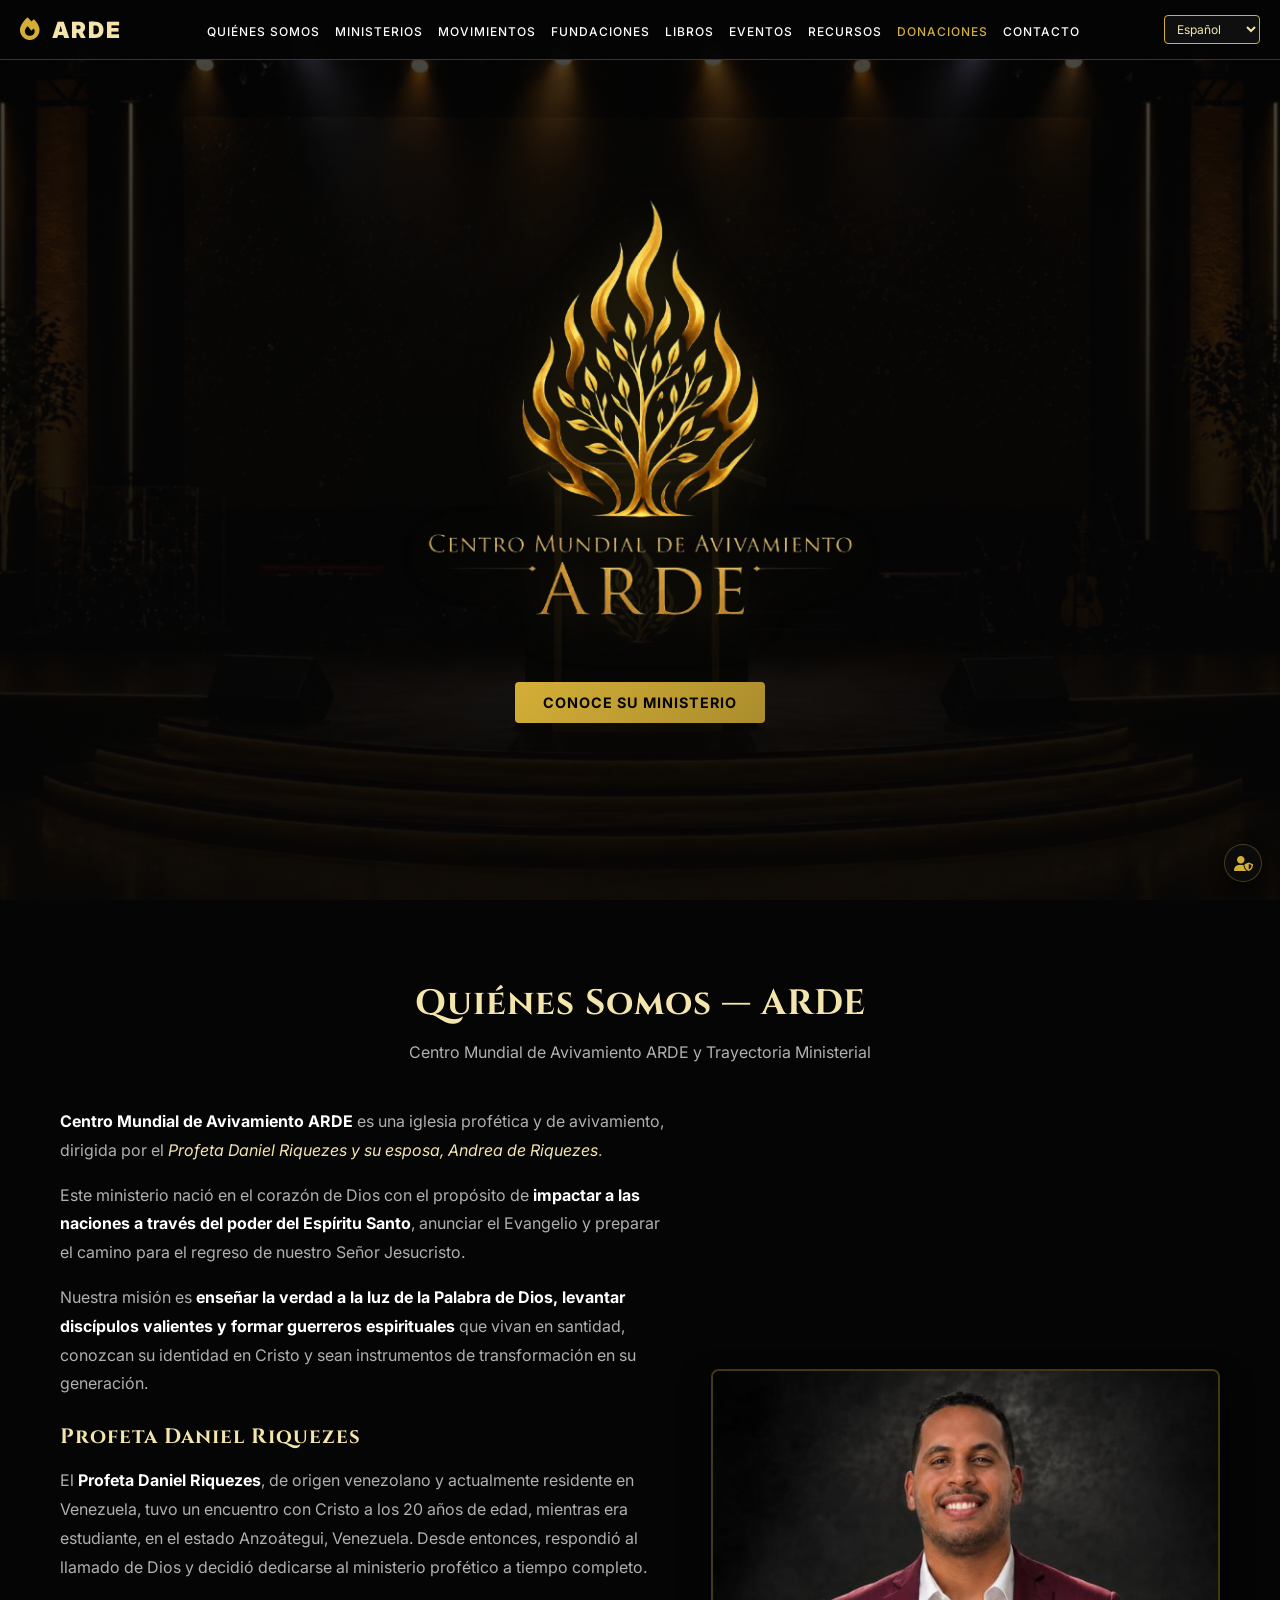
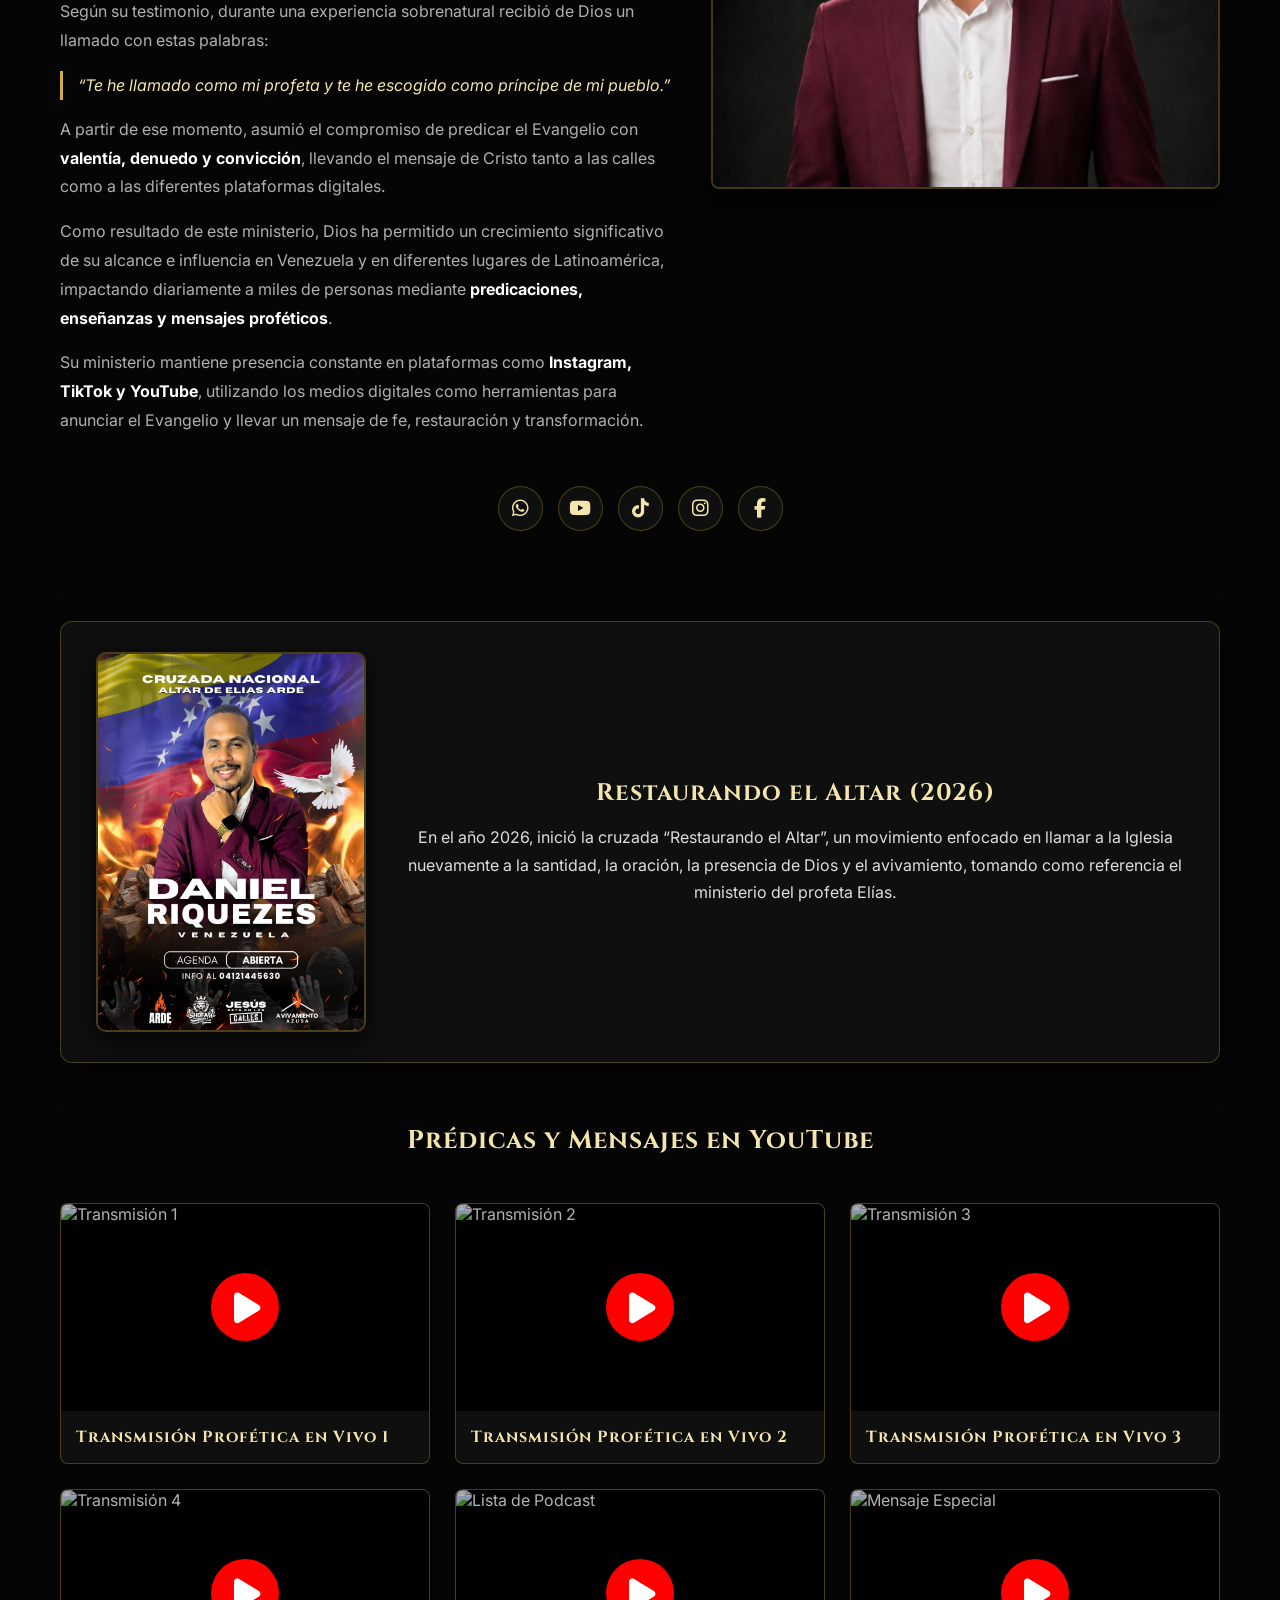
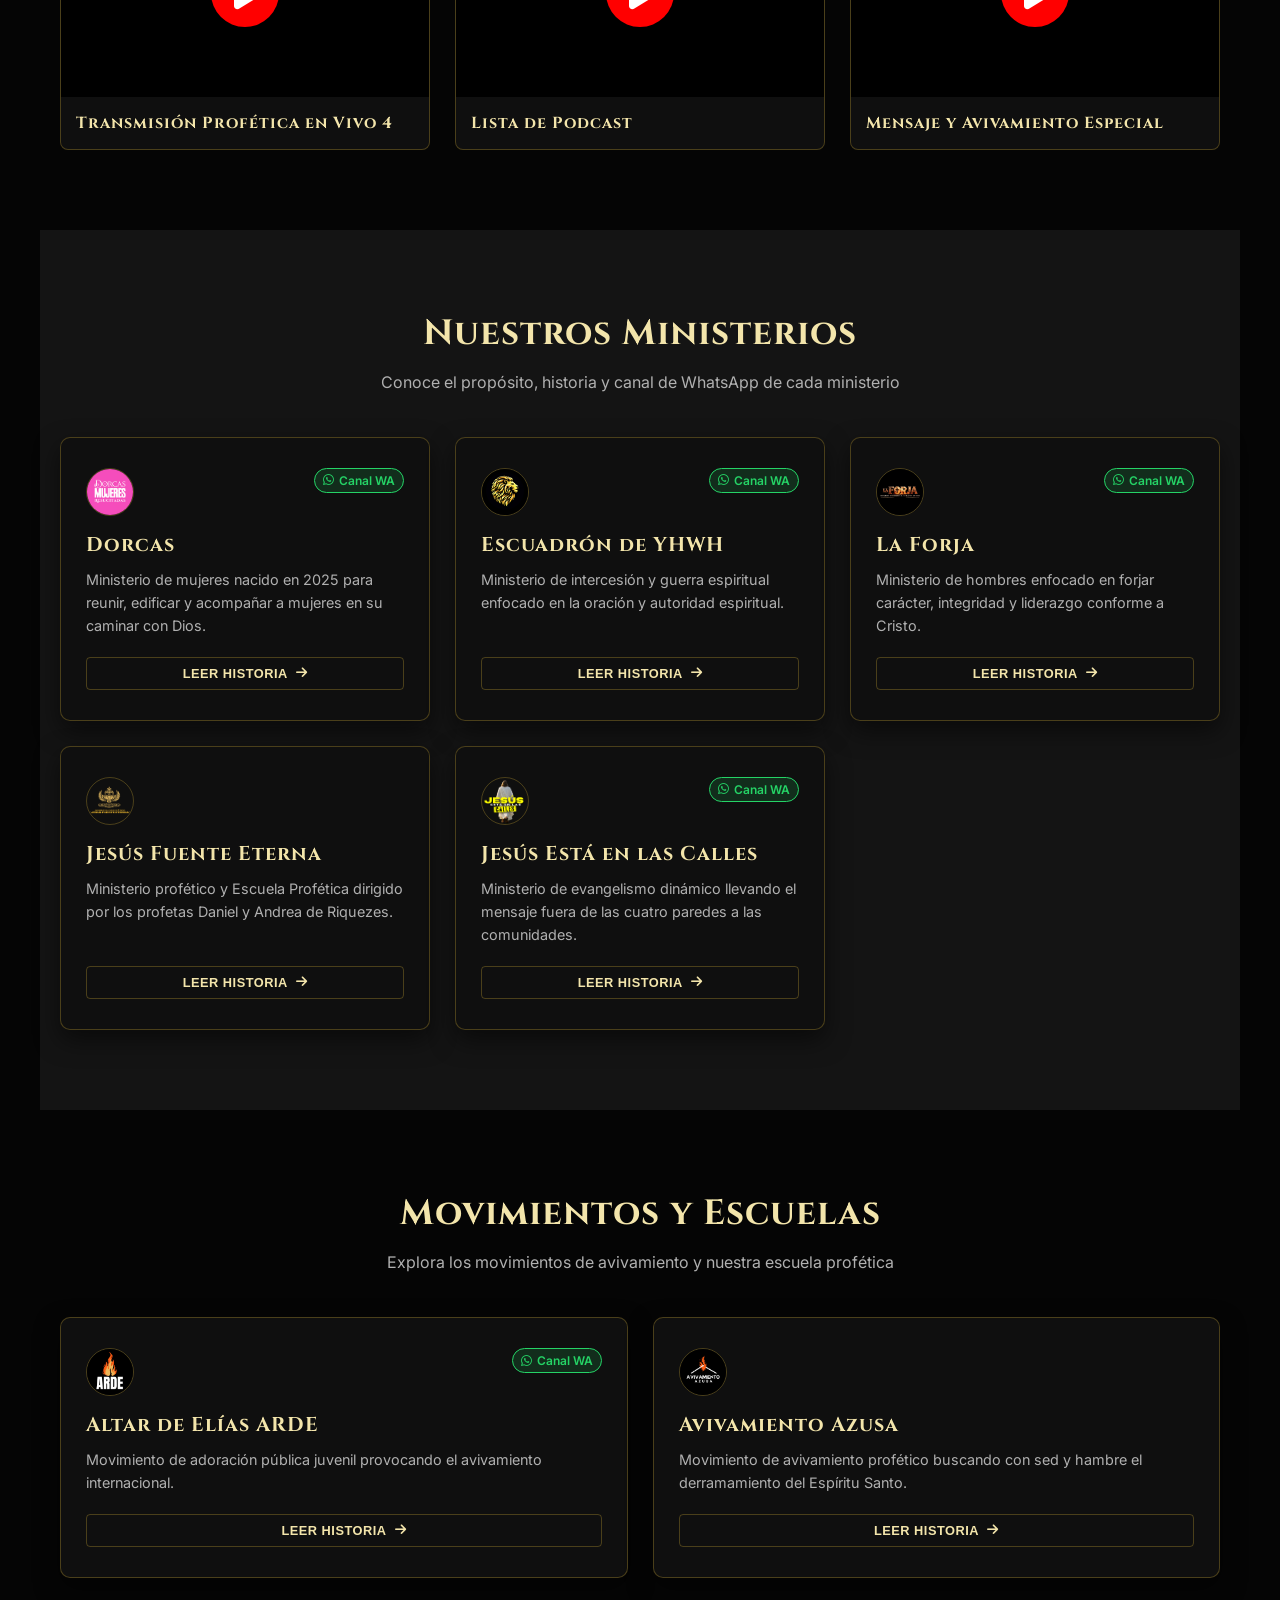
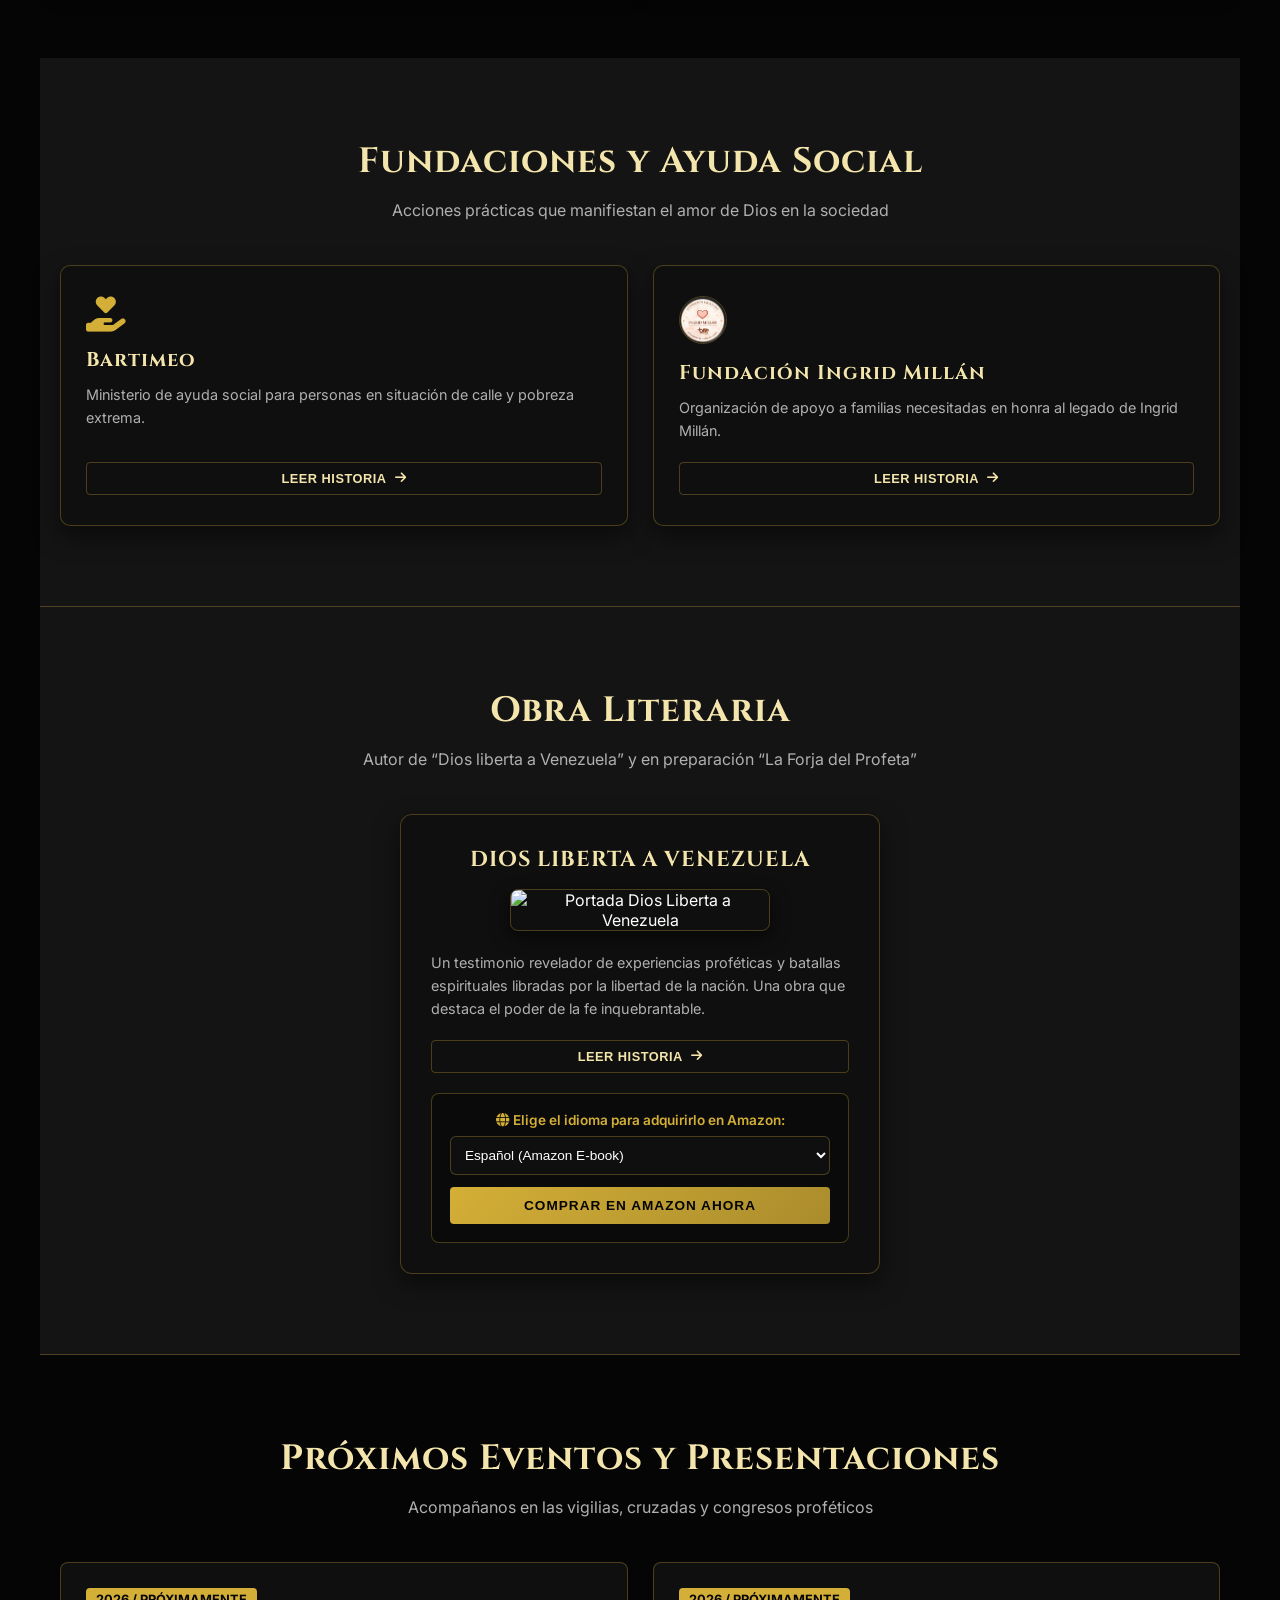
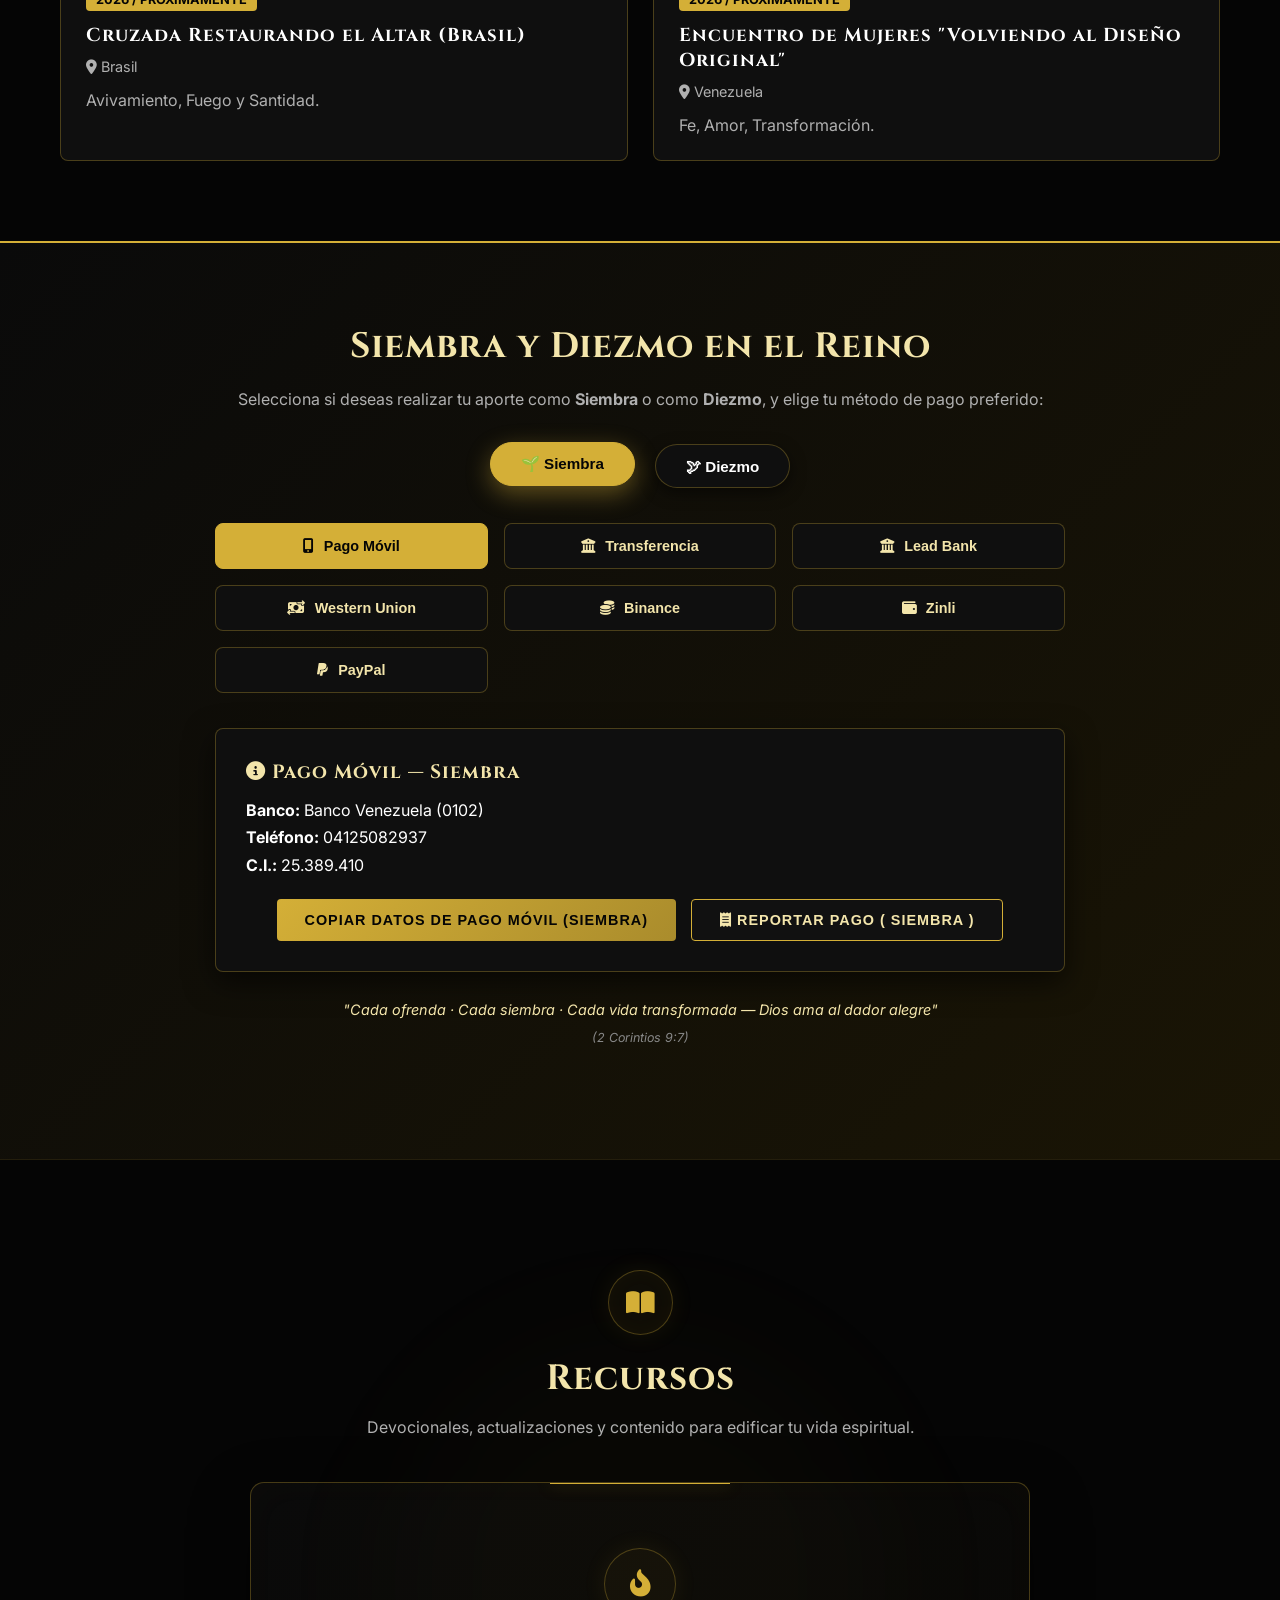
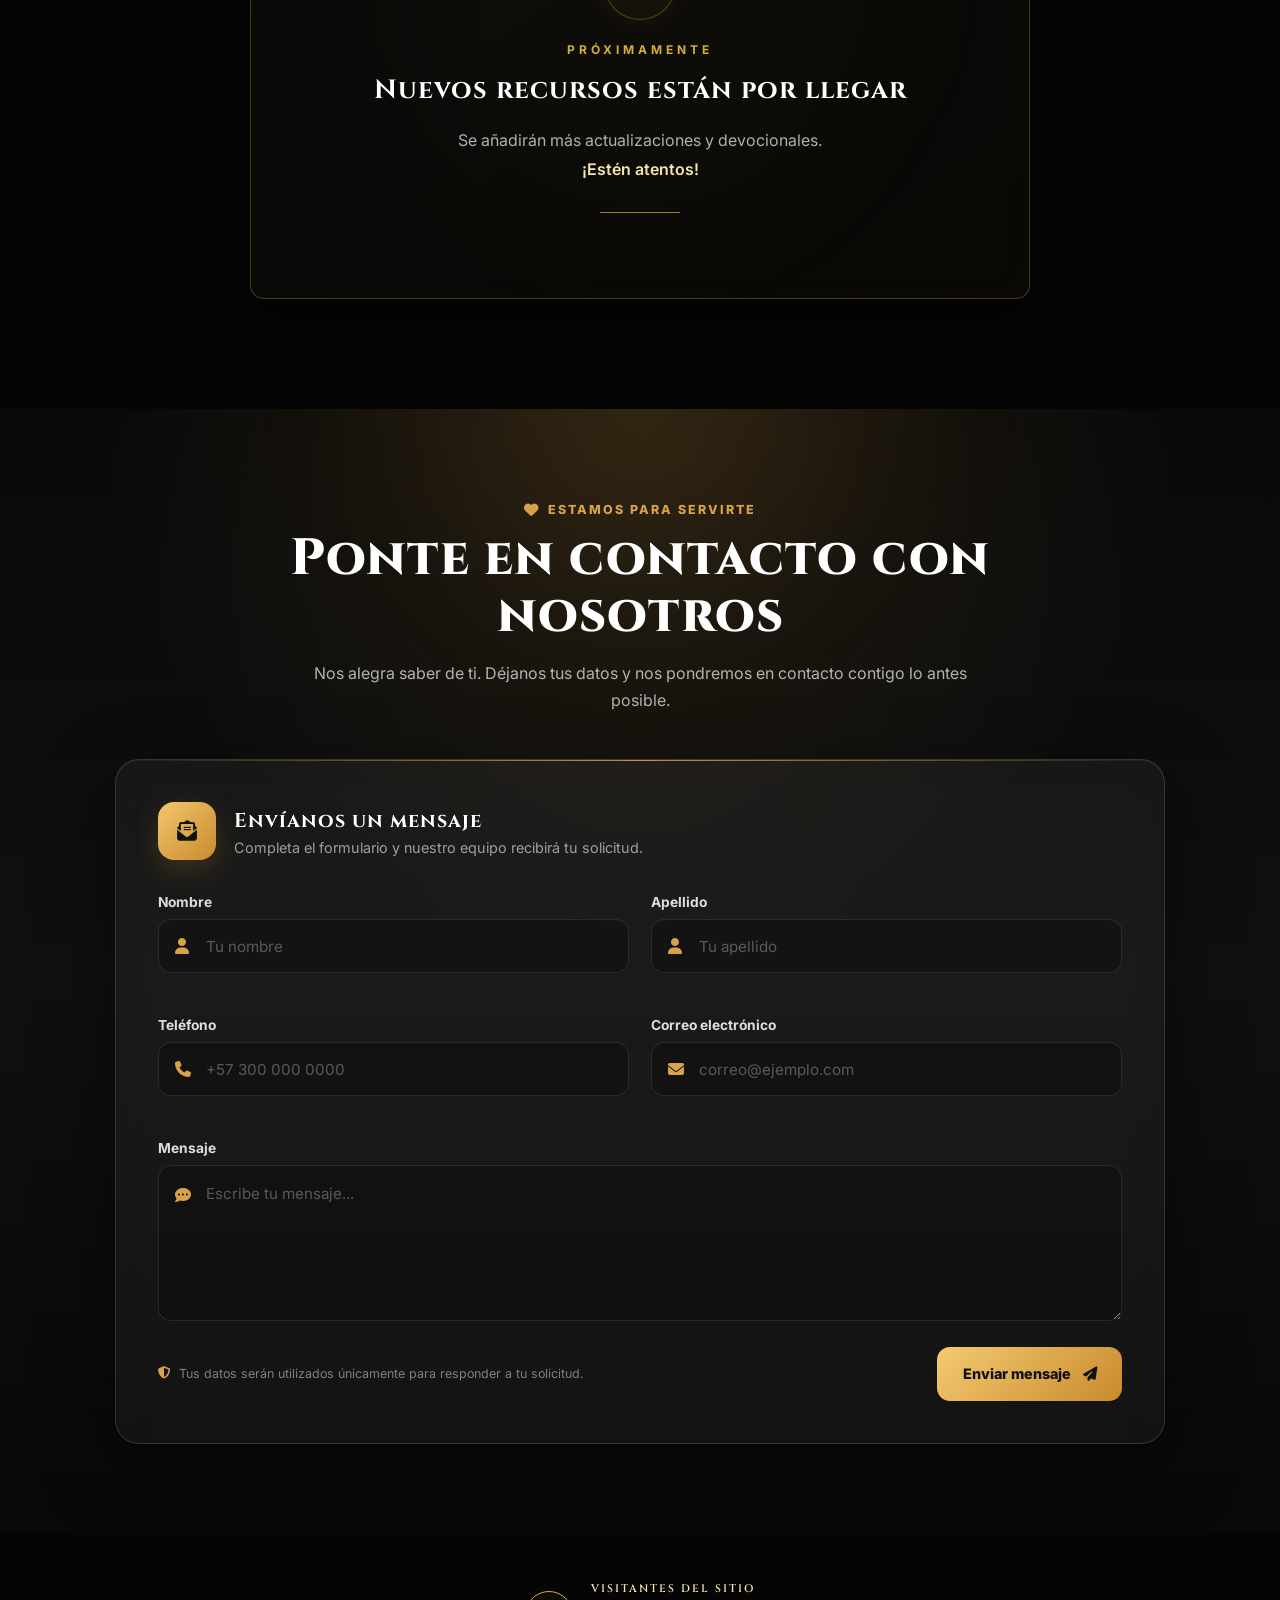
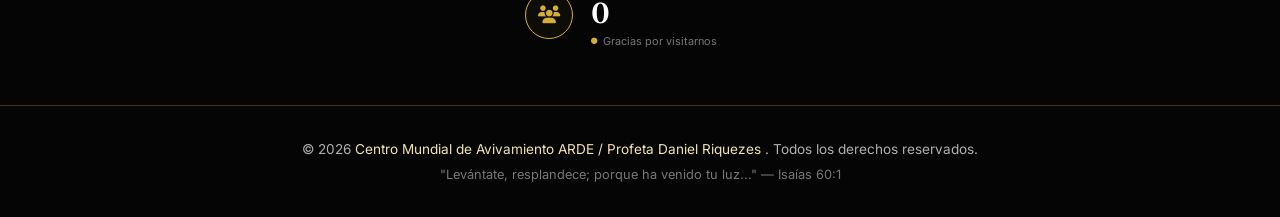
==== commit 12def7f6: "AvivamientoArde" ====
--- a/index.html
+++ b/index.html
@@ -4,7 +4,6 @@
     <meta charset="UTF-8">
     <meta name="viewport" content="width=device-width, initial-scale=1.0">
     <title>Centro Mundial de Avivamiento ARDE | Profeta Daniel Riquezes</title>
-    <link rel="icon" href="flame.svg?v=1" type="image/svg+xml">
     <link rel="preconnect" href="https://wufbwtizjzpuccqopvre.supabase.co">
     <link rel="preconnect" href="https://cdn.jsdelivr.net" crossorigin>
     <!-- Estilos CSS -->
@@ -39,7 +38,14 @@
         .resource-view-gallery img { width:100%; max-height:260px; object-fit:cover; border-radius:8px; border:1px solid var(--border-gold); }
         .resource-view-actions { display:flex; flex-wrap:wrap; gap:10px; margin-top:24px; }
         .resource-view-actions a, .resource-view-actions button { flex:1; min-width:170px; text-decoration:none; text-align:center; }
-        #publicResourcesGrid:empty { display:none !important; }
+                #publicResourcesGrid:empty { display:none !important; }
+        .live-badge { position:absolute; top:10px; left:10px; z-index:3; background:#e50914; color:#fff; font-size:.72rem; font-weight:700; letter-spacing:1px; padding:5px 12px; border-radius:20px; display:inline-flex; align-items:center; gap:6px; box-shadow:0 0 14px rgba(229,9,20,.7); }
+        .live-badge i { font-size:.5rem; animation:livePulse 1.2s infinite; }
+        @keyframes livePulse { 0%,100%{opacity:1} 50%{opacity:.25} }
+        .video-card-live { border-color:#e50914 !important; box-shadow:0 0 18px rgba(229,9,20,.35); }
+        .video-card-live .play-overlay i { color:#e50914; }
+        .live-btn { display:inline-flex; align-items:center; justify-content:center; gap:8px; margin-top:10px; padding:9px 18px; background:#e50914; color:#fff !important; font-weight:700; font-size:.85rem; border-radius:8px; text-decoration:none; transition:filter .2s, transform .2s; }
+        .live-btn:hover { filter:brightness(1.15); transform:translateY(-2px); }
     </style>
 </head>
 <body>
@@ -1416,6 +1422,308 @@
 
 </div>
 <!-- ==========================================
+     FORMULARIO DE CONTACTO ARDE AVIVAMIENTO
+     ========================================== -->
+<section class="arde-contact-section" id="contacto">
+    <div class="arde-contact-container">
+
+        <!-- ENCABEZADO -->
+        <div class="arde-contact-heading">
+
+            <span class="arde-contact-eyebrow">
+                <i class="fa-solid fa-heart"></i>
+
+                <span data-i18n="contact_eyebrow">
+                    ESTAMOS PARA SERVIRTE
+                </span>
+            </span>
+
+            <h2 data-i18n="contact_title">
+                Ponte en contacto con nosotros
+            </h2>
+
+            <p data-i18n="contact_description">
+                Nos alegra saber de ti. Déjanos tus datos y nos pondremos
+                en contacto contigo lo antes posible.
+            </p>
+
+        </div>
+
+
+        <!-- TARJETA DEL FORMULARIO -->
+        <div class="arde-contact-card">
+
+            <!-- CABECERA DE LA TARJETA -->
+            <div class="arde-contact-card-top">
+
+                <div class="arde-contact-card-icon">
+                    <i class="fa-solid fa-envelope-open-text"></i>
+                </div>
+
+                <div>
+
+                    <h3 data-i18n="contact_form_title">
+                        Envíanos un mensaje
+                    </h3>
+
+                    <p data-i18n="contact_form_subtitle">
+                        Completa el formulario y nuestro equipo recibirá tu solicitud.
+                    </p>
+
+                </div>
+
+            </div>
+
+
+            <!-- FORMULARIO -->
+            <form
+                id="ardeContactForm"
+                class="arde-contact-form"
+                novalidate
+            >
+
+                <!-- ==========================
+                     NOMBRE / APELLIDO
+                     ========================== -->
+                <div class="arde-form-row">
+
+                    <!-- NOMBRE -->
+                    <div class="arde-form-group">
+
+                        <label
+                            for="nombre"
+                            data-i18n="contact_name"
+                        >
+                            Nombre
+                        </label>
+
+                        <div class="arde-input-wrapper">
+
+                            <i class="fa-solid fa-user"></i>
+
+                            <input
+                                type="text"
+                                id="nombre"
+                                name="nombre"
+                                autocomplete="given-name"
+                                required
+                                minlength="2"
+                                maxlength="80"
+                                placeholder="Tu nombre"
+                                data-i18n-placeholder="contact_name_placeholder"
+                            >
+
+                        </div>
+
+                    </div>
+
+
+                    <!-- APELLIDO -->
+                    <div class="arde-form-group">
+
+                        <label
+                            for="apellido"
+                            data-i18n="contact_lastname"
+                        >
+                            Apellido
+                        </label>
+
+                        <div class="arde-input-wrapper">
+
+                            <i class="fa-solid fa-user"></i>
+
+                            <input
+                                type="text"
+                                id="apellido"
+                                name="apellido"
+                                autocomplete="family-name"
+                                required
+                                minlength="2"
+                                maxlength="80"
+                                placeholder="Tu apellido"
+                                data-i18n-placeholder="contact_lastname_placeholder"
+                            >
+
+                        </div>
+
+                    </div>
+
+                </div>
+
+
+                <!-- ==========================
+                     TELÉFONO / EMAIL
+                     ========================== -->
+                <div class="arde-form-row">
+
+                    <!-- TELÉFONO -->
+                    <div class="arde-form-group">
+
+                        <label
+                            for="telefono"
+                            data-i18n="contact_phone"
+                        >
+                            Teléfono
+                        </label>
+
+                        <div class="arde-input-wrapper">
+
+                            <i class="fa-solid fa-phone"></i>
+
+                            <input
+                                type="tel"
+                                id="telefono"
+                                name="telefono"
+                                autocomplete="tel"
+                                required
+                                minlength="7"
+                                maxlength="30"
+                                placeholder="+57 300 000 0000"
+                                data-i18n-placeholder="contact_phone_placeholder"
+                            >
+
+                        </div>
+
+                    </div>
+
+
+                    <!-- EMAIL -->
+                    <div class="arde-form-group">
+
+                        <label
+                            for="email"
+                            data-i18n="contact_email"
+                        >
+                            Correo electrónico
+                        </label>
+
+                        <div class="arde-input-wrapper">
+
+                            <i class="fa-solid fa-envelope"></i>
+
+                            <input
+                                type="email"
+                                id="email"
+                                name="email"
+                                autocomplete="email"
+                                required
+                                maxlength="254"
+                                placeholder="correo@ejemplo.com"
+                                data-i18n-placeholder="contact_email_placeholder"
+                            >
+
+                        </div>
+
+                    </div>
+
+                </div>
+
+
+                <!-- ==========================
+                     MENSAJE
+                     ========================== -->
+                <div class="arde-form-group">
+
+                    <label
+                        for="mensaje"
+                        data-i18n="contact_message"
+                    >
+                        Mensaje
+                    </label>
+
+                    <div class="arde-input-wrapper arde-textarea-wrapper">
+
+                        <i class="fa-solid fa-comment-dots"></i>
+
+                        <textarea
+                            id="mensaje"
+                            name="mensaje"
+                            rows="5"
+                            maxlength="1000"
+                            placeholder="Escribe tu mensaje..."
+                            data-i18n-placeholder="contact_message_placeholder"
+                        ></textarea>
+
+                    </div>
+
+                </div>
+
+
+                <!-- ==========================
+                     HONEYPOT ANTI-SPAM
+                     ========================== -->
+                <div
+                    class="arde-hp"
+                    aria-hidden="true"
+                >
+
+                    <label for="website">
+                        Website
+                    </label>
+
+                    <input
+                        type="text"
+                        id="website"
+                        name="website"
+                        tabindex="-1"
+                        autocomplete="off"
+                    >
+
+                </div>
+
+
+                <!-- ==========================
+                     PIE DEL FORMULARIO
+                     ========================== -->
+                <div class="arde-form-footer">
+
+                    <p class="arde-form-privacy">
+
+                        <i class="fa-solid fa-shield-halved"></i>
+
+                        <span data-i18n="contact_privacy">
+                            Tus datos serán utilizados únicamente para responder
+                            a tu solicitud.
+                        </span>
+
+                    </p>
+
+
+                    <!-- BOTÓN -->
+                    <button
+                        type="submit"
+                        class="arde-contact-submit"
+                        id="ardeContactSubmit"
+                    >
+
+                        <span data-i18n="contact_send">
+                            Enviar mensaje
+                        </span>
+
+                        <i class="fa-solid fa-paper-plane"></i>
+
+                    </button>
+
+                </div>
+
+
+                <!-- ==========================
+                     MENSAJE DE ESTADO
+                     ========================== -->
+                <div
+                    id="contactFormStatus"
+                    class="arde-contact-message"
+                    role="status"
+                    aria-live="polite"
+                ></div>
+
+            </form>
+
+        </div>
+
+    </div>
+</section>
+<!-- ==========================================
      CONTADOR DE VISITANTES
      ========================================== -->
 <section class="site-visitor-counter" id="siteVisitorCounter">
@@ -1440,6 +1748,8 @@
         </div>
     </div>
 </section>
+
+
 
 <footer>
 
@@ -1474,6 +1784,7 @@
 <script src="https://cdn.jsdelivr.net/npm/bcryptjs@2.4.3/dist/bcrypt.min.js"></script>
 <script src="traducion.js"></script>
 <script src="usuarios.js"></script>
+<script src="contacto.js"></script>
 <script>
 
 /* =========================================================
@@ -1700,7 +2011,7 @@
         }
     }
 
-    async function cargarVideosPublicos() {
+        async function cargarVideosPublicos() {
         const grid = document.getElementById("videosGrid");
         if (!grid) return;
 
@@ -1717,24 +2028,68 @@
             const videos = JSON.parse(data.content_value);
             if (!Array.isArray(videos) || videos.length === 0) return;
 
+            if (!document.getElementById("liveStylesV3")) {
+                const s = document.createElement("style");
+                s.id = "liveStylesV3";
+                s.textContent = `
+                    .lv-card { border:1px solid rgba(214,40,57,.45) !important; box-shadow:0 0 20px rgba(214,40,57,.15) !important; }
+                    .lv-thumb { position:relative !important; display:block; overflow:hidden; }
+                    .lv-thumb::after { content:""; position:absolute; inset:0; background:linear-gradient(to top, rgba(0,0,0,.55), rgba(0,0,0,.05) 55%); pointer-events:none; z-index:1; }
+                    .lv-pill { position:absolute; top:10px; left:10px; z-index:4; display:inline-flex; align-items:center; gap:6px; background:rgba(8,8,8,.75); color:#fff; font-size:.68rem; font-weight:700; letter-spacing:1.3px; padding:5px 11px; border-radius:999px; border:1px solid rgba(255,255,255,.2); }
+                    .lv-pill i { color:#ff3b47; font-size:.45rem; animation:lvBlink 1.3s infinite; }
+                    @keyframes lvBlink { 0%,100%{opacity:1} 50%{opacity:.25} }
+                    .lv-play { position:absolute; inset:0; z-index:3; display:flex; align-items:center; justify-content:center; pointer-events:none; }
+                    .lv-play span { width:64px; height:64px; border-radius:50%; display:flex; align-items:center; justify-content:center; background:rgba(0,0,0,.55); backdrop-filter:blur(4px); border:2px solid rgba(255,255,255,.9); box-shadow:0 0 0 0 rgba(214,40,57,.6); animation:lvRing 2s infinite; transition:transform .2s, background .2s; }
+                    .lv-play i { color:#fff; font-size:1.4rem; margin-left:4px; }
+                    .lv-thumb:hover .lv-play span { transform:scale(1.1); background:rgba(214,40,57,.85); }
+                    @keyframes lvRing { 0%{box-shadow:0 0 0 0 rgba(214,40,57,.55)} 70%{box-shadow:0 0 0 14px rgba(214,40,57,0)} 100%{box-shadow:0 0 0 0 rgba(214,40,57,0)} }
+                    .lv-cta { display:inline-flex; align-items:center; gap:8px; margin-top:10px; padding:7px 18px; border-radius:999px; border:1px solid #d62839; color:#ff6b78 !important; font-size:.78rem; font-weight:600; letter-spacing:.4px; text-decoration:none; background:transparent; transition:all .2s; }
+                    .lv-cta:hover { background:#d62839; color:#fff !important; }
+                `;
+                document.head.appendChild(s);
+            }
+
             grid.innerHTML = "";
 
             videos.forEach(video => {
                 const videoId = video.videoId || extractYouTubeVideoId(video.url);
-                // Usamos hqdefault.jpg por defecto para evitar errores 404 en videos que no tienen maxresdefault
                 const thumb = video.thumbnailUrl || (videoId ? `https://img.youtube.com/vi/${videoId}/hqdefault.jpg` : "");
                 const title = video.title || "Video";
                 const url = video.url || "#";
+                const isLive = video.isLive === true || video.type === "live";
+                const liveUrl = (isLive && videoId) ? `https://www.youtube.com/watch?v=${videoId}` : url;
 
                 const card = document.createElement("div");
                 card.className = "video-card";
-                card.innerHTML = `
-                    <a href="${url}" target="_blank" class="video-thumb-container">
-                        <img src="${thumb}" alt="${escapeResourceHtml(title)}" onerror="this.src='https://img.youtube.com/vi/${videoId}/mqdefault.jpg'">
-                        <div class="play-overlay"><i class="fa-solid fa-play"></i></div>
-                    </a>
-                    <div class="video-info"><h4>${escapeResourceHtml(title)}</h4></div>
-                `;
+
+                if (isLive) {
+                    card.classList.add("lv-card");
+                    const media = thumb
+                        ? `<img src="${escapeResourceHtml(thumb)}" alt="${escapeResourceHtml(title)}" onerror="this.style.display='none'">`
+                        : `<div style="width:100%;aspect-ratio:16/9;background:#0b0b0b;"></div>`;
+                    card.innerHTML = `
+                        <a href="${escapeResourceHtml(liveUrl)}" target="_blank" rel="noopener" class="video-thumb-container lv-thumb">
+                            ${media}
+                            <span class="lv-pill"><i class="fa-solid fa-circle"></i> EN VIVO</span>
+                            <div class="lv-play"><span><i class="fa-solid fa-play"></i></span></div>
+                        </a>
+                        <div class="video-info">
+                            <h4>${escapeResourceHtml(title)}</h4>
+                            <a href="${escapeResourceHtml(liveUrl)}" target="_blank" rel="noopener" class="lv-cta">
+                                <i class="fa-solid fa-tower-broadcast"></i> Ver en vivo
+                            </a>
+                        </div>
+                    `;
+                } else {
+                    card.innerHTML = `
+                        <a href="${url}" target="_blank" class="video-thumb-container">
+                            <img src="${thumb}" alt="${escapeResourceHtml(title)}" onerror="this.src='https://img.youtube.com/vi/${videoId}/mqdefault.jpg'">
+                            <div class="play-overlay"><i class="fa-solid fa-play"></i></div>
+                        </a>
+                        <div class="video-info"><h4>${escapeResourceHtml(title)}</h4></div>
+                    `;
+                }
+
                 grid.appendChild(card);
             });
         } catch (e) {
@@ -1753,7 +2108,9 @@
                 const shorts = parsed.pathname.match(/\/shorts\/([^/?]+)/);
                 if (shorts) return shorts[1];
                 const embed = parsed.pathname.match(/\/embed\/([^/?]+)/);
-                if (embed) return embed[1];
+                                if (embed) return embed[1];
+                const liveMatch = parsed.pathname.match(/\/live\/([^/?]+)/);
+                if (liveMatch) return liveMatch[1];
             }
             if (parsed.hostname === "youtu.be") {
                 return parsed.pathname.replace("/", "").split("?")[0];
--- a/style.css
+++ b/style.css
@@ -3237,3 +3237,380 @@
         line-height: 1.6 !important;
     }
 }
+/* ==========================================
+   FORMULARIO DE CONTACTO ARDE
+   ========================================== */
+
+.arde-contact-section {
+    position: relative;
+    padding: 90px 20px;
+    background:
+        radial-gradient(
+            circle at 50% 0%,
+            rgba(255, 180, 70, 0.10),
+            transparent 42%
+        ),
+        linear-gradient(
+            180deg,
+            #090909 0%,
+            #101010 50%,
+            #080808 100%
+        );
+    overflow: hidden;
+}
+
+.arde-contact-section::before {
+    content: "";
+    position: absolute;
+    width: 420px;
+    height: 420px;
+    left: 50%;
+    top: -250px;
+    transform: translateX(-50%);
+    background: rgba(255, 175, 60, 0.08);
+    filter: blur(100px);
+    border-radius: 50%;
+    pointer-events: none;
+}
+
+.arde-contact-container {
+    position: relative;
+    z-index: 1;
+    width: min(100%, 1050px);
+    margin: 0 auto;
+}
+
+.arde-contact-heading {
+    max-width: 700px;
+    margin: 0 auto 45px;
+    text-align: center;
+}
+
+.arde-contact-eyebrow {
+    display: inline-flex;
+    align-items: center;
+    gap: 8px;
+    margin-bottom: 14px;
+    color: #d8a24a;
+    font-size: 0.78rem;
+    font-weight: 800;
+    letter-spacing: 0.16em;
+}
+
+.arde-contact-eyebrow i {
+    font-size: 0.9rem;
+}
+
+.arde-contact-heading h2 {
+    margin: 0 0 16px;
+    color: #ffffff;
+    font-size: clamp(2rem, 5vw, 3.2rem);
+    line-height: 1.1;
+    font-weight: 800;
+}
+
+.arde-contact-heading p {
+    margin: 0;
+    color: rgba(255, 255, 255, 0.68);
+    font-size: 1rem;
+    line-height: 1.7;
+}
+
+
+/* TARJETA */
+
+.arde-contact-card {
+    position: relative;
+    padding: 42px;
+    background: rgba(255, 255, 255, 0.045);
+    border: 1px solid rgba(255, 190, 80, 0.18);
+    border-radius: 24px;
+    box-shadow:
+        0 25px 80px rgba(0, 0, 0, 0.45),
+        inset 0 1px 0 rgba(255, 255, 255, 0.05);
+    backdrop-filter: blur(14px);
+}
+
+.arde-contact-card::before {
+    content: "";
+    position: absolute;
+    left: 35px;
+    right: 35px;
+    top: 0;
+    height: 1px;
+    background: linear-gradient(
+        90deg,
+        transparent,
+        rgba(255, 190, 80, 0.7),
+        transparent
+    );
+}
+
+.arde-contact-card-top {
+    display: flex;
+    align-items: center;
+    gap: 18px;
+    margin-bottom: 34px;
+}
+
+.arde-contact-card-icon {
+    width: 58px;
+    height: 58px;
+    flex: 0 0 58px;
+    display: grid;
+    place-items: center;
+    color: #111;
+    background: linear-gradient(
+        135deg,
+        #f3c56d,
+        #c98b2d
+    );
+    border-radius: 16px;
+    box-shadow: 0 10px 30px rgba(210, 150, 50, 0.20);
+}
+
+.arde-contact-card-icon i {
+    font-size: 1.25rem;
+}
+
+.arde-contact-card-top h3 {
+    margin: 0 0 5px;
+    color: #ffffff;
+    font-size: 1.25rem;
+}
+
+.arde-contact-card-top p {
+    margin: 0;
+    color: rgba(255, 255, 255, 0.58);
+    font-size: 0.9rem;
+}
+
+
+/* FORMULARIO */
+
+.arde-contact-form {
+    width: 100%;
+}
+
+.arde-form-row {
+    display: grid;
+    grid-template-columns: repeat(2, minmax(0, 1fr));
+    gap: 22px;
+    margin-bottom: 22px;
+}
+
+.arde-form-group {
+    margin-bottom: 22px;
+}
+
+.arde-form-group label {
+    display: block;
+    margin-bottom: 9px;
+    color: rgba(255, 255, 255, 0.86);
+    font-size: 0.86rem;
+    font-weight: 700;
+}
+
+.arde-input-wrapper {
+    position: relative;
+}
+
+.arde-input-wrapper > i {
+    position: absolute;
+    left: 17px;
+    top: 50%;
+    transform: translateY(-50%);
+    color: #d8a24a;
+    pointer-events: none;
+}
+
+.arde-input-wrapper input,
+.arde-input-wrapper textarea {
+    width: 100%;
+    box-sizing: border-box;
+    border: 1px solid rgba(255, 255, 255, 0.10);
+    border-radius: 13px;
+    outline: none;
+    background: rgba(0, 0, 0, 0.25);
+    color: #ffffff;
+    font-family: inherit;
+    font-size: 0.95rem;
+    transition:
+        border-color 0.2s ease,
+        box-shadow 0.2s ease,
+        background 0.2s ease;
+}
+
+.arde-input-wrapper input {
+    height: 54px;
+    padding: 0 16px 0 47px;
+}
+
+.arde-input-wrapper textarea {
+    min-height: 140px;
+    resize: vertical;
+    padding: 16px 16px 16px 47px;
+    line-height: 1.6;
+}
+
+.arde-input-wrapper textarea + i,
+.arde-textarea-wrapper > i {
+    top: 22px;
+    transform: none;
+}
+
+.arde-input-wrapper input::placeholder,
+.arde-input-wrapper textarea::placeholder {
+    color: rgba(255, 255, 255, 0.30);
+}
+
+.arde-input-wrapper input:focus,
+.arde-input-wrapper textarea:focus {
+    border-color: rgba(216, 162, 74, 0.75);
+    background: rgba(0, 0, 0, 0.36);
+    box-shadow: 0 0 0 4px rgba(216, 162, 74, 0.08);
+}
+
+
+/* FOOTER DEL FORMULARIO */
+
+.arde-form-footer {
+    display: flex;
+    align-items: center;
+    justify-content: space-between;
+    gap: 25px;
+    margin-top: 5px;
+}
+
+.arde-form-privacy {
+    display: flex;
+    align-items: flex-start;
+    gap: 9px;
+    max-width: 500px;
+    margin: 0;
+    color: rgba(255, 255, 255, 0.46);
+    font-size: 0.78rem;
+    line-height: 1.5;
+}
+
+.arde-form-privacy i {
+    margin-top: 2px;
+    color: #d8a24a;
+}
+
+.arde-contact-submit {
+    display: inline-flex;
+    align-items: center;
+    justify-content: center;
+    gap: 12px;
+    min-width: 185px;
+    height: 54px;
+    padding: 0 25px;
+    border: 0;
+    border-radius: 13px;
+    cursor: pointer;
+    color: #111111;
+    background: linear-gradient(
+        135deg,
+        #f4ca70,
+        #c88a2d
+    );
+    font-family: inherit;
+    font-size: 0.9rem;
+    font-weight: 800;
+    transition:
+        transform 0.2s ease,
+        box-shadow 0.2s ease,
+        filter 0.2s ease;
+}
+
+.arde-contact-submit:hover {
+    transform: translateY(-2px);
+    box-shadow: 0 12px 30px rgba(210, 150, 50, 0.25);
+    filter: brightness(1.05);
+}
+
+.arde-contact-submit:active {
+    transform: translateY(0);
+}
+
+.arde-contact-submit:disabled {
+    cursor: wait;
+    opacity: 0.65;
+    transform: none;
+}
+
+
+/* MENSAJES */
+
+.arde-contact-message {
+    display: none;
+    margin-top: 22px;
+    padding: 14px 16px;
+    border-radius: 12px;
+    font-size: 0.9rem;
+    line-height: 1.5;
+}
+
+.arde-contact-message.success {
+    display: block;
+    color: #bce8c5;
+    background: rgba(50, 150, 80, 0.12);
+    border: 1px solid rgba(80, 190, 100, 0.22);
+}
+
+.arde-contact-message.error {
+    display: block;
+    color: #ffb9b9;
+    background: rgba(180, 50, 50, 0.12);
+    border: 1px solid rgba(220, 80, 80, 0.22);
+}
+
+
+/* HONEYPOT */
+
+.arde-hp {
+    position: absolute !important;
+    left: -9999px !important;
+    width: 1px !important;
+    height: 1px !important;
+    overflow: hidden !important;
+}
+
+
+/* MÓVIL */
+
+@media (max-width: 700px) {
+
+    .arde-contact-section {
+        padding: 65px 16px;
+    }
+
+    .arde-contact-card {
+        padding: 28px 20px;
+        border-radius: 19px;
+    }
+
+    .arde-form-row {
+        grid-template-columns: 1fr;
+        gap: 0;
+        margin-bottom: 0;
+    }
+
+    .arde-contact-card-top {
+        align-items: flex-start;
+    }
+
+    .arde-form-footer {
+        flex-direction: column;
+        align-items: stretch;
+    }
+
+    .arde-form-privacy {
+        max-width: none;
+    }
+
+    .arde-contact-submit {
+        width: 100%;
+    }
+}
